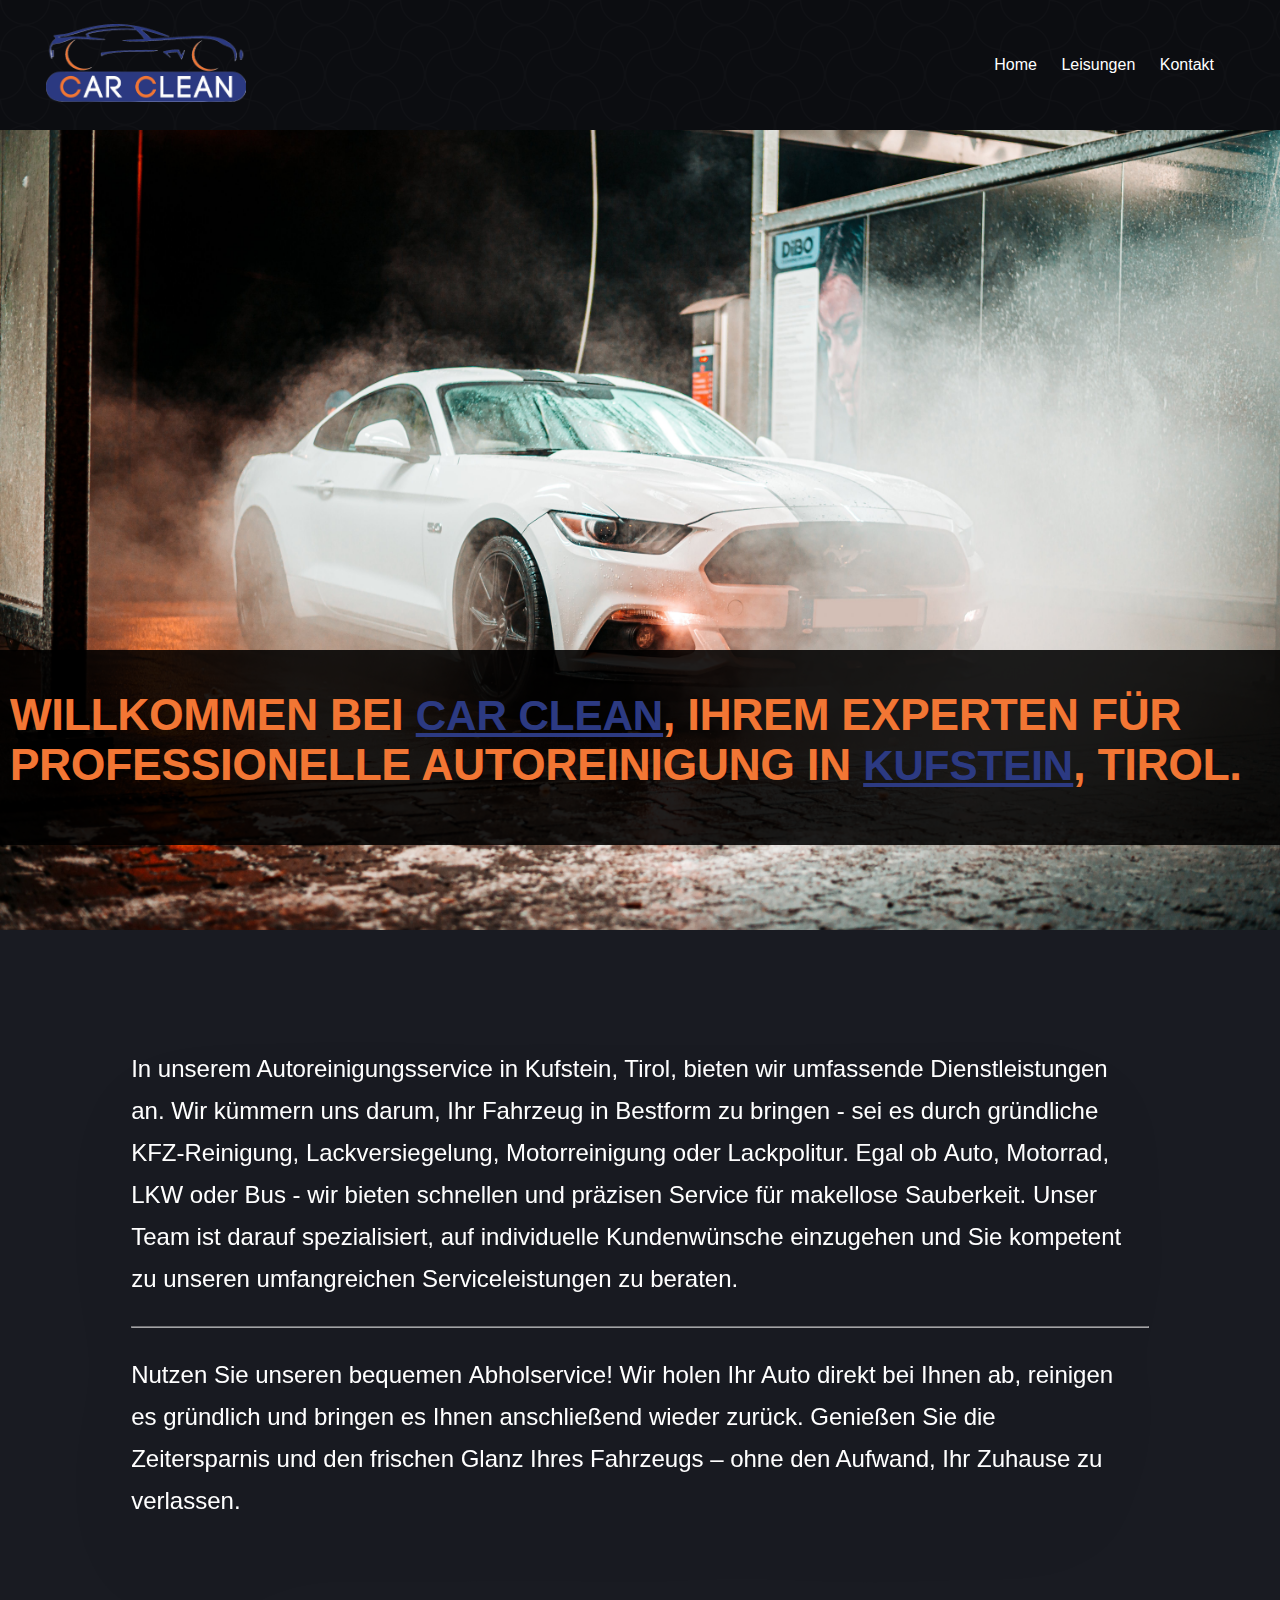
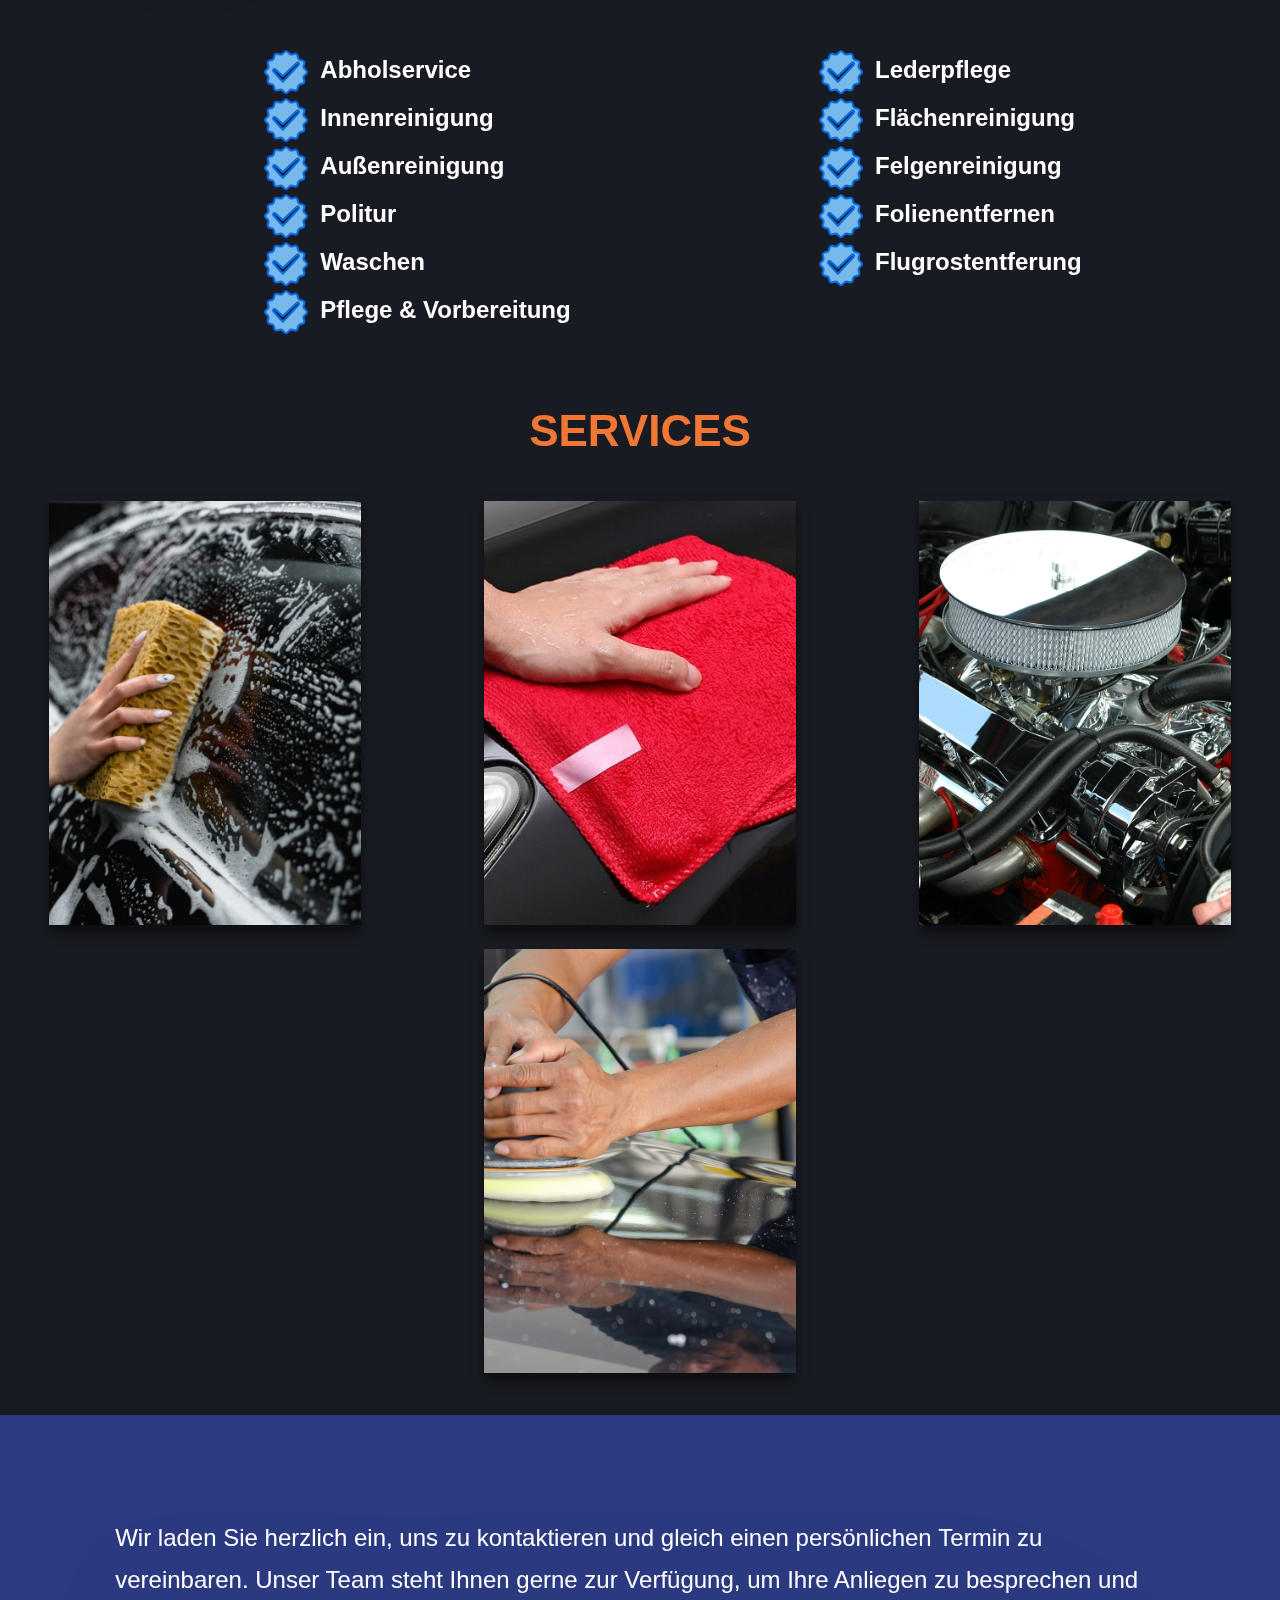
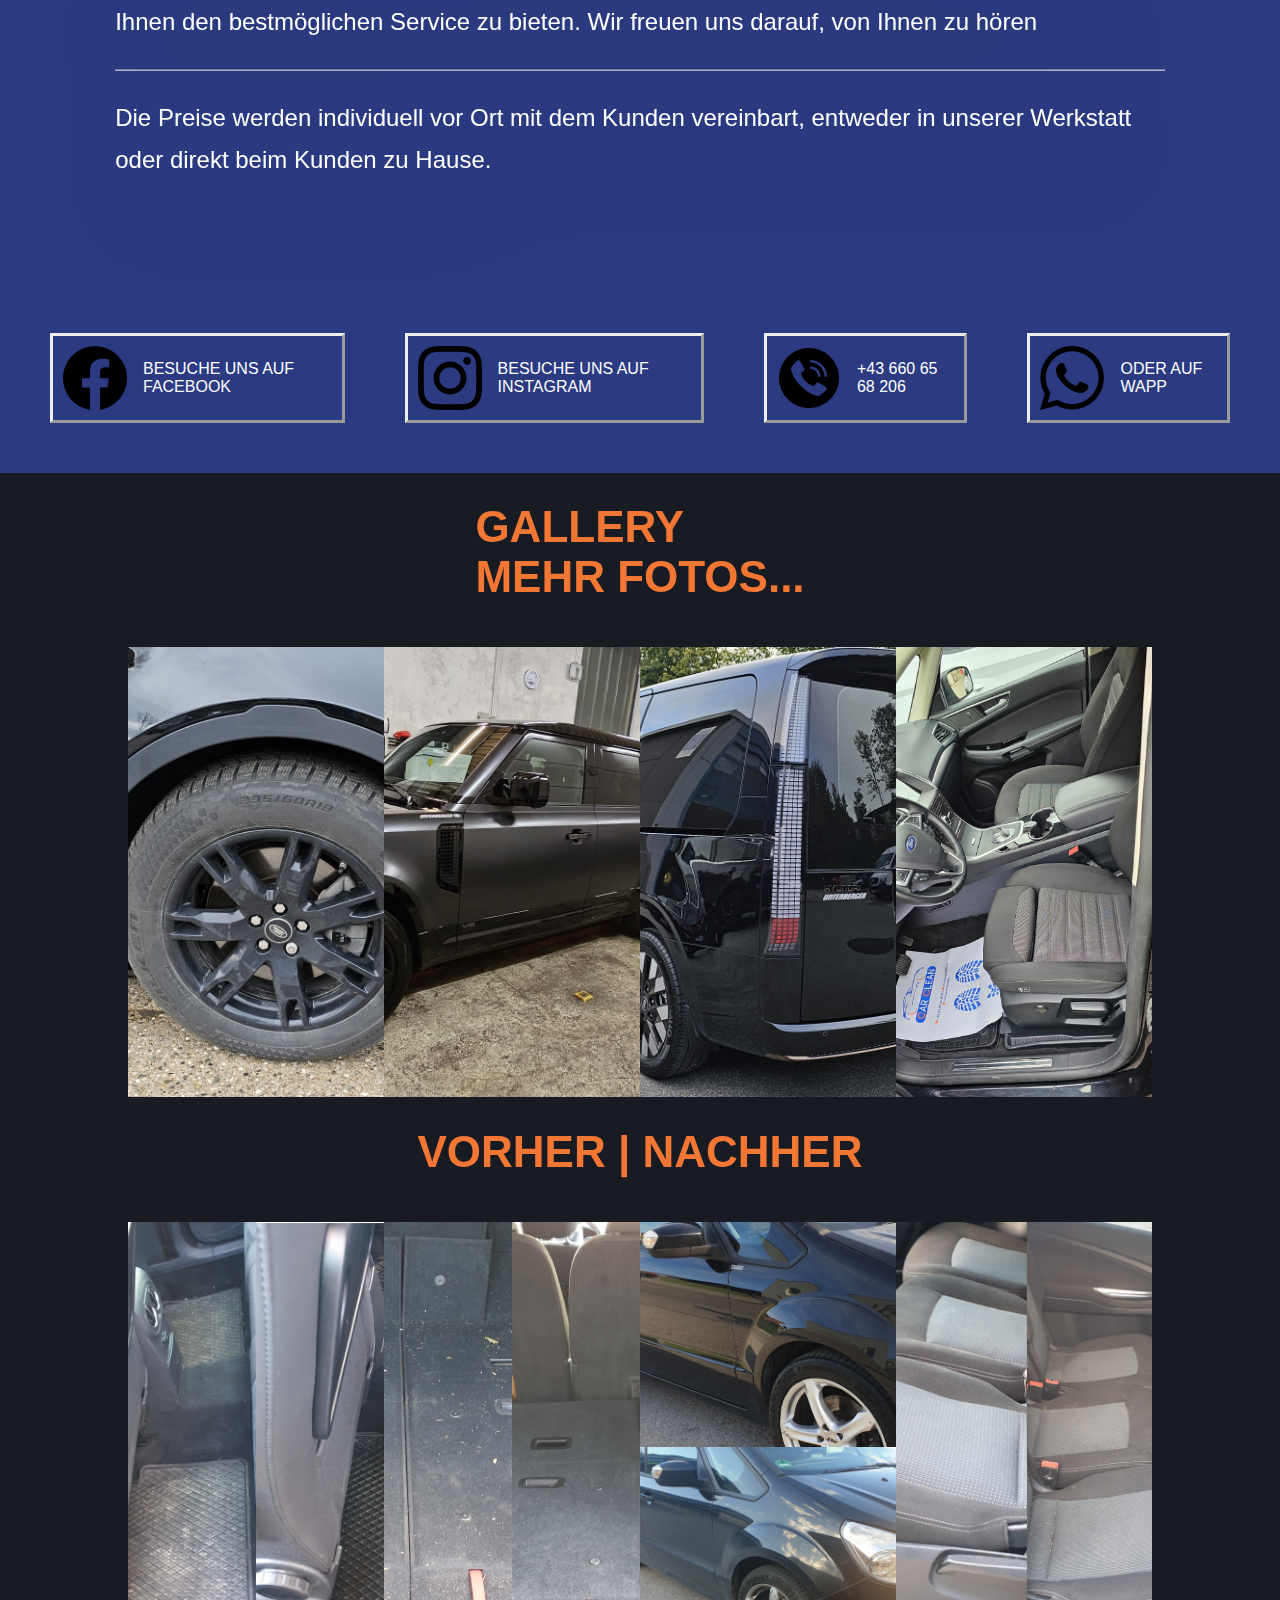
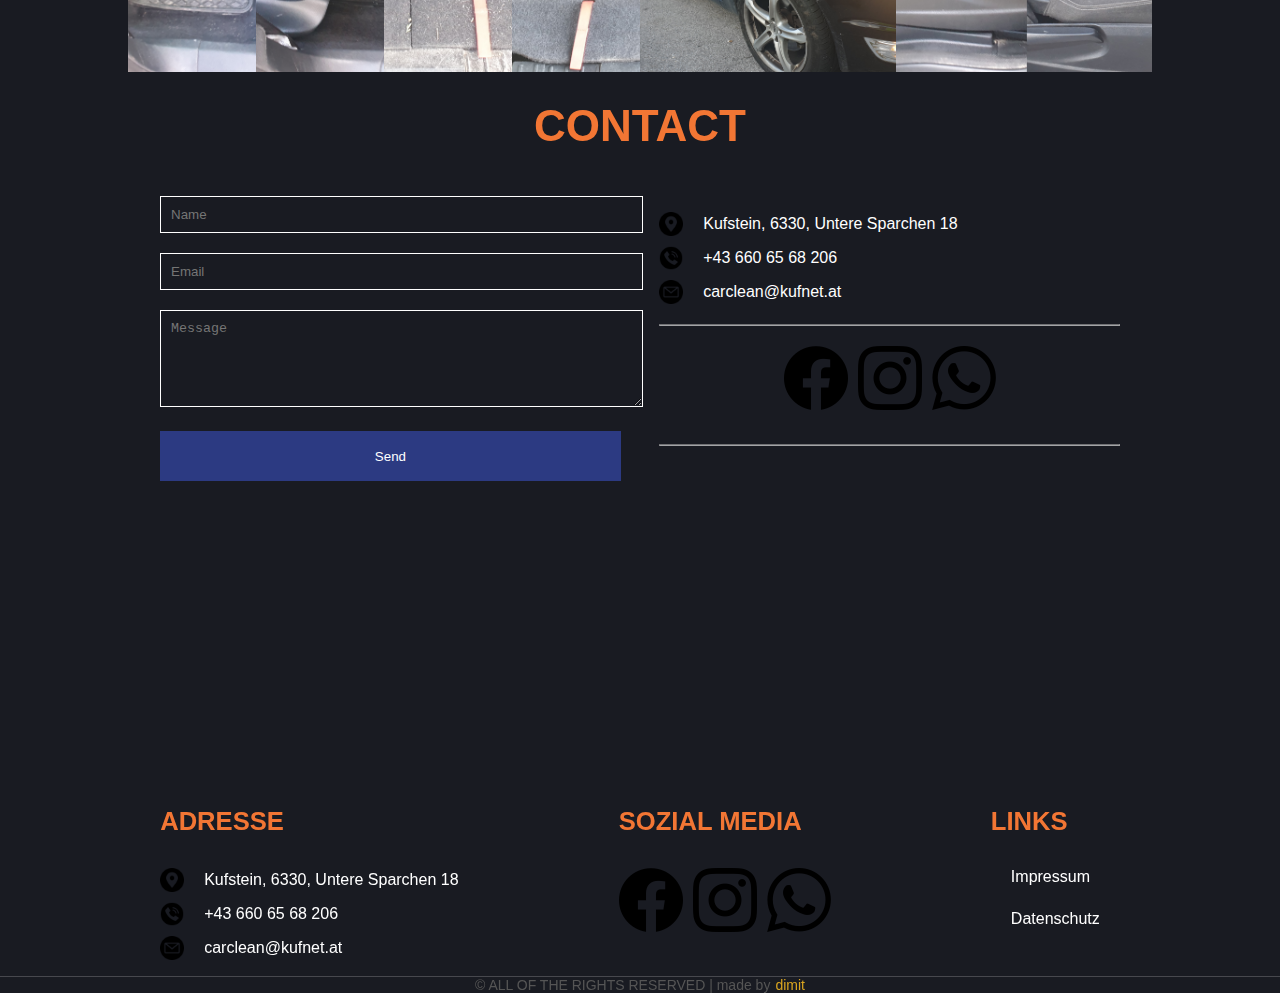
==== index.html @ f7f56baf "first commit" ====
<!DOCTYPE html>
<html lang="de">
  <head>
    <meta charset="UTF-8" />
    <meta name="viewport" content="width=device-width, initial-scale=1.0" />
    <link rel="preconnect" href="https://fonts.googleapis.com" />
    <link rel="preconnect" href="https://fonts.gstatic.com" crossorigin />
    <link
      href="https://fonts.googleapis.com/css2?family=Unbounded:wght@300;400;700&display=swap"rel="stylesheet"/>
    <link rel="stylesheet" href="style.css" />
    <link rel="icon" type="image/x-icon" href="./img/cclogo32px.png">
    <script src="https://ajax.googleapis.com/ajax/libs/jquery/3.5.1/jquery.min.js"></script>
    <script src="sckript.js"></script>
    <title>CarClean | Home</title>
  </head>
  <body onload="startSlider()">
    <!-- Weitere Inhalte Ihrer Webseite hier -->
    <div id="cookie-banner" class="cookie-banner" style="display: none;">
      <p>Diese Webseite verwendet Cookies. Bitte akzeptieren Sie unsere Datenschutzrichtlinie, um fortzufahren.</p>
      <button id="accept-cookies" class="accept-cookies-btn">Cookies akzeptieren</button>
    </div>
    <!-- Weitere Inhalte Ihrer Webseite hier -->
    <header>
      <div>
        <a href="./index.html"><img class="logo" src="./img/logocc1.png" alt="carclean-logo" /></a>
      </div>
      <nav>
        <ul class="menu">
          <li><a href="#home">Home</a></li>
          <li><a href="#service">Leisungen</a></li>
          <li><a href="#contact">Kontakt</a></li>
        </ul>
        <span class="menu-mobile" onclick="showMenu()">☰</span>
        <div id="menuoverlay" class="overlay-menu">
          <a href="./index.html">Start</a>
          <a href="#service">Leisungen</a>
          <a href="./galerie.html">Galerie</a>
          <a href="./vornach.html">Vor-Nach Fotos</a>
          <a href="#contact">Kontakt</a>
          <button onclick="closeMenu()">Close</button>
        </div>
      </nav>
    </header>
    

    <!-- Weitere Inhalte Ihrer Webseite hier -->

    <div class="slider_container">
      <div class="slider_image" style="transform: translateX(0)">
        <img
          id="img-1"
          class="slider_image"
          style="transform: translateX(0)"
          src="./img/pexels-jan-kopřiva-3354648.jpg"
          alt="kA"
        />
        <div class="text_overlay">
          <h1>
            Willkommen bei <span class="highlight">Car Clean</span>, Ihrem
            Experten für professionelle Autoreinigung in
            <span class="highlight">Kufstein</span>, Tirol.
          </h1>
        </div>
      </div>
      <div class="slider_image" style="transform: translateX(0)">
        <img
          id="img-2"
          class="slider_image"
          style="transform: translateX(100%)"
          src="./img/pexels-karolina-grabowska-4870739.jpg"
          alt="kA"
        />
        <div class="text_overlay">
          <h1>
            Willkommen bei <span class="highlight">Car Clean</span>, Ihrem
            Experten für professionelle Autoreinigung in
            <span class="highlight">Kufstein</span>, Tirol.
          </h1>
        </div>
      </div>
      <div class="slider_image" style="transform: translateX(0)">
        <img
          id="img-3"
          class="slider_image"
          style="transform: translateX(200%)"
          src="./img/pexels-tima-miroshnichenko-6872161.jpg"
          alt="kA"
        />
        <div class="text_overlay">
          <h1>
            Willkommen bei <span class="highlight">Car Clean</span>, Ihrem
            Experten für professionelle Autoreinigung in
            <span class="highlight">Kufstein</span>, Tirol.
          </h1>
        </div>
      </div>
    </div>

    <div class="slider_nav">
      <div onclick="showImage(1)"></div>
      <div onclick="showImage(2)"></div>
      <div onclick="showImage(3)"></div>
    </div>

    <!-- Weitere Inhalte Ihrer Webseite hier -->
    <div class="text_con">
      <div class="Link">
        <span class="Link-title">In unserem Autoreinigungsservice in Kufstein, Tirol, bieten wir
          umfassende Dienstleistungen an. Wir kümmern uns darum, Ihr Fahrzeug in
          Bestform zu bringen - sei es durch gründliche
          <b
            >KFZ-Reinigung, Lackversiegelung, Motorreinigung oder
            Lackpolitur.</b
          >
          Egal ob <b>Auto, Motorrad, LKW oder Bus</b> - wir bieten schnellen und
          präzisen Service für makellose Sauberkeit. Unser Team ist darauf
          spezialisiert, auf individuelle Kundenwünsche einzugehen und Sie
          kompetent zu unseren umfangreichen Serviceleistungen zu beraten.</span>
             
          <hr>
          <span class="Link-title"> Nutzen Sie unseren bequemen <b>Abholservice!</b> Wir holen Ihr Auto direkt bei Ihnen ab, reinigen es gründlich und bringen es Ihnen anschließend wieder zurück. Genießen Sie die Zeitersparnis und den frischen Glanz Ihres Fahrzeugs – ohne den Aufwand, Ihr Zuhause zu verlassen.</span>
      </div>
      <div class="con_list">
        <ul>
          <li><span class="icon"></span><b>Abholservice</b></li>
          <li><span class="icon"></span><b>Innenreinigung</b></li>
          <li><span class="icon"></span><b>Außenreinigung</b></li>
          <li><span class="icon"></span><b>Politur</b></li>
          <li><span class="icon"></span><b>Waschen</b></li>
          <li><span class="icon"></span><b>Pflege & Vorbereitung</b></li>
        </ul>
        <ul>
          <li><span class="icon"></span><b>Lederpflege</b></li>
          <li><span class="icon"></span><b>Flächenreinigung</b></li>
          
          <li><span class="icon"></span><b>Felgenreinigung</b></li>
          <li><span class="icon"></span><b>Folienentfernen</b></li>
          <li><span class="icon"></span><b>Flugrostentferung</b></li>
        </ul>
      </div>
    </div>
    
    <!-- Weitere Inhalte Ihrer Webseite hier -->
    <div style="display: flex; justify-content: center;">
      <h1>Services</h1>
    </div>
    <div id="service" class="wrapper">
      <div class="card">
         <img src="./img/pexels-tima-miroshnichenko-6873088.jpg" alt="test">
         <div class="info">
             <h2>KFZ-Reinigung</h1>
             <p>Unser erfahrenes Team reinigt Ihr KFZ innen und außen. Ob Auto, Motorrad, Bus, LKW oder Wohnwagen – wir bieten volle Leistung für Ihr Fahrzeug</p>
             <a href="./kfz-reinigung.html" class="btn">Read More</a>
         </div>
      </div>
      <div class="card">
         <img src="./img/microfiber-3789848_640.jpg" alt="efewf">
         <div class="info">
             <h2>Versiegelung</h1>
             <p>Neben Autolack versiegeln wir auch Bremsen und Felgen. Für beste Wirkung und hohen Schutz von empfindlichen Oberflächen am Fahrzeug.</p>
             <a href="./versiegelung.html" class="btn">Read More</a>
         </div>
      </div>
      <div class="card">
         <img src="./img/pexels-pixabay-159293.jpg" alt="">
         <div class="info">
             <h2>Motorreinigung</h1>
             <p>Ein sauberer Motor macht nicht nur Eindruck. Schmutz kann die Oberflächen angreifen. Wir tragen professionell zur Sauberkeit Ihres Motors bei.</p>
             <a href="./motorreinigung.html" class="btn">Read More</a>
         </div>
      </div>
      <div class="card">
         <img src="./img/pexels-khunkorn-laowisit-5233261.jpg" alt="">
         <div class="info">
             <h2>Lackpolitur</h1>
             <p>Wir polieren den Lack Ihres KFZ bis er glänzt! Ihr Auto ist mehr als nur ein Fortbewegungsmittel. Es drückt Ihren Stil und Ihren Geschmack aus.</p>
             <a href="./lackpolitur.html" class="btn">Read More</a>
         </div>
      </div>
    </div>

    <!-- Weitere Inhalte Ihrer Webseite hier -->

    <div class="sozial_media">
      <div class="Link">
        <span class="Link-title">
          Wir laden Sie herzlich ein, uns zu kontaktieren und gleich einen
          persönlichen <b>Termin</b> zu vereinbaren. Unser Team steht Ihnen gerne zur
          Verfügung, um Ihre Anliegen zu besprechen und Ihnen den bestmöglichen
          Service zu bieten. Wir freuen uns darauf, von Ihnen zu hören
        </span>
        <hr>
        <span class="Link-title">
          Die <b>Preise</b> werden individuell vor Ort mit dem Kunden vereinbart, entweder in unserer Werkstatt oder direkt beim Kunden zu Hause.
        </span>
      </div>
      <div class="right-section">
        <a
          href="https://www.facebook.com/carcleankufstein/?mono_donottrack=false"
          target="_blank"
          rel="noopener"
        >
          <img src="./img/facebook.png" alt="Facebook Logo" />
          <span>BESUCHE UNS AUF FACEBOOK</span>
        </a>
        <a
          href="https://www.instagram.com/carclean.kufstein?utm_source=ig_web_button_share_sheet&igsh=ZDNlZDc0MzIxNw=="
          target="_blank"
          rel="noopener"
        >
          <img src="./img/instagram.png" alt="instagram-logo" />
          <span>BESUCHE UNS AUF INSTAGRAM</span>
        </a>
        <a href="tel:+436606568206">
          <img src="./img/telephone-call.png" alt="phone-img" />
          <span>+43 660 65 68 206</span>
        </a>
        <a href="https://wa.me/436606568206" target="_blank" rel="noopener">
          <img src="./img/whatsapp.png" alt="whatsapp-logo" />
          <span>ODER AUF WAPP</span>
        </a>
      </div>
    </div>
   
    <!-- Weitere Inhalte Ihrer Webseite hier -->
    
    <div class="container_galerie">
      <a href="./galerie.html"><h1>Gallery<br>mehr Fotos...</h1></a>
        <div class="gallery-wrap">
          <div class="item item-5"></div>
          <div class="item item-6"></div>
          <div class="item item-7"></div>
          <div class="item item-8"></div>
        </div>
      
      <a href="./vornach.html"><h1>Vorher | Nachher</h1></a>
      <div class="gallery-wrap">
        <div class="item item-1"></div>
        <div class="item item-2"></div>
        <div class="item item-3"></div>
        <div class="item item-4"></div>
      </div>
    </div>

    <!-- Weitere Inhalte Ihrer Webseite hier -->

    <section id="contact">
      <h1 class="section-header">Contact</h1>

      <div class="contact-wrapper">
        <div class="contact-form">
          <form onsubmit="sendMail(event)">
            <div class="form-group">
              <input
                type="text"
                class="form-control"
                placeholder="Name"
                name="name"
                required
              />
            </div>
            <div class="form-group">
              <input
                type="email"

                class="form-control"
                placeholder="Email"
                name="email"
                required
              />
            </div>
            <div class="form-group">
              <textarea
                class="form-control"
                rows="5"
                placeholder="Message"
                name="message"
                required
              ></textarea>
            </div>
            <button class="send-button" type="submit">Send</button>
          </form>
        </div>

        <div class="contact-info">
          <ul class="contact-list">
            <li>
              <i><img src="./img/gps.png" alt="gps-img" /></i
              ><span class="contact-text"
                ><a
                  href="https://maps.app.goo.gl/DPDSxfMkDGzxPVxH7"
                  target="_blank" rel="noopener noreferrer"
                  >Kufstein, 6330, Untere Sparchen 18</a
                ></span
              >
            </li>
            <li>
              <i><img src="./img/telephone-call.png" alt="phone-img" /></i
              ><span class="contact-text"
                ><a href="tel:+436606568206">
                  <span>+43 660 65 68 206</span>
                </a></span
              >
            </li>
            <li>
              <i><img src="./img/email.png" alt="mail-img" /></i
              ><span class="contact-text"
                ><a href="mailto:carclean@kufnet.at">carclean@kufnet.at</a></span
              >
            </li>
          </ul>
          <hr />
          <ul class="social-media-list">
            <li>
              <a
                href="https://www.facebook.com/carcleankufstein/?mono_donottrack=false"
                target="_blank"
                rel="noopener"
              >
                <img src="./img/facebook.png" alt="Facebook Logo" />
              </a>
            </li>
            <li>
              <a
                href="https://www.instagram.com/carclean.kufstein?utm_source=ig_web_button_share_sheet&amp;igsh=ZDNlZDc0MzIxNw=="
                target="_blank"
                rel="noopener"
              >
                <img src="./img/instagram.png" alt="instagram-logo" />
              </a>
            </li>
            <li>
              <a
                href="https://wa.me/436606568206"
                target="_blank"
                rel="noopener"
              >
                <img src="./img/whatsapp.png" alt="whatsapp-logo" />
              </a>
            </li>
          </ul>
          <hr/>

        </div>
      </div>
    </section>

    <!-- Weitere Inhalte Ihrer Webseite hier -->

    <footer class="footer">
      <div class="footer__parralax">
        <div class="footer__parralax-trees"></div>
        <div class="footer__parralax-moto"></div>
        <div class="footer__parralax-secondplan"></div>
        <div class="footer__parralax-premierplan"></div>
        <div class="footer__parralax-voiture"></div>
      </div>
      <div class="container_footer">
        <div class="footer__columns">
          <div class="footer__col">
            <h3 class="footer__col-title">
              <span>Adresse</span>
            </h3>
            <div class="footer__nav">
              <ul class="contact-list">
                <li>
                  <i><img src="./img/gps.png" alt="gps-img" /></i
                  ><span class="contact-text"
                    ><a
                      href="https://maps.app.goo.gl/DPDSxfMkDGzxPVxH7"
                      target="_blank" rel="noopener noreferrer"
                      >Kufstein, 6330, Untere Sparchen 18</a
                    ></span
                  >
                </li>
                <li>
                  <i><img src="./img/telephone-call.png" alt="phone-img" /></i
                  ><span class="contact-text"
                    ><a href="tel:+436606568206">
                      <span>+43 660 65 68 206</span>
                    </a></span
                  >
                </li>
                <li>
                  <i><img src="./img/email.png" alt="mail-img" /></i
                  ><span class="contact-text"
                    ><a href="mailto:carclean@kufnet.at">carclean@kufnet.at</a></span
                  >
                </li>
              </ul>
            </div>
          </div>
          <div class="footer__col">
            <h3 class="footer__col-title">
              <span>Sozial Media</span>
            </h3>
            <div class="footer__nav">
              <ul class="social-media-list">
                <li>
                  <a
                    href="https://www.facebook.com/carcleankufstein/?mono_donottrack=false"
                    target="_blank"
                    rel="noopener"
                  >
                    <img src="./img/facebook.png" alt="Facebook Logo" />
                  </a>
                </li>
                <li>
                  <a
                    href="https://www.instagram.com/carclean.kufstein?utm_source=ig_web_button_share_sheet&amp;igsh=ZDNlZDc0MzIxNw=="
                    target="_blank"
                    rel="noopener"
                  >
                    <img src="./img/instagram.png" alt="instagram-logo" />
                  </a>
                </li>
                <li>
                  <a
                    href="https://wa.me/436606568206"
                    target="_blank"
                    rel="noopener"
                  >
                    <img src="./img/whatsapp.png" alt="whatsapp-logo" />
                  </a>
                </li>
              </ul>
            </div>
          </div>
          <div class="footer__col">
            <h3 class="footer__col-title">
                <span>Links</span>
            </h3>
            <div class="footer__nav">
              <ul class="footer__nav-list">
                <li class="footer__nav-item">
                  <a href="impressum.html" class="footer__nav-link">Impressum</a>
                </li>
                <li class="footer__nav-item">
                  <a href="datenschutz.html" class="footer__nav-link">Datenschutz</a>
                </li>
              </ul>
            </div>
          </div>
        </div>
        <div class="footer__copyrights">
          <div class="copyright">&copy; ALL OF THE RIGHTS RESERVED | made by  <a href="#" >  dimit </a> </div>
        </div>
      </div>
    </footer>

    <!-- Weitere Inhalte Ihrer Webseite hier -->
  </body>
</html>
---- style.css ----
html {
  --s: 50px;
  --c: #191b22;
  --_s: calc(2 * var(--s)) calc(2 * var(--s));
  --_g: 35.36% 35.36% at;
  --_c: #0000 66%, #20222a 68% 70%, #0000 72%;
  background: radial-gradient(var(--_g) 100% 25%, var(--_c)) var(--s) var(--s) /
      var(--_s),
    radial-gradient(var(--_g) 0 75%, var(--_c)) var(--s) var(--s) / var(--_s),
    radial-gradient(var(--_g) 100% 25%, var(--_c)) 0 0 / var(--_s),
    radial-gradient(var(--_g) 0 75%, var(--_c)) 0 0 / var(--_s),
    repeating-conic-gradient(var(--c) 0 25%, #0000 0 50%) 0 0 / var(--_s),
    radial-gradient(var(--_c)) 0 calc(var(--s) / 2) / var(--s) var(--s) var(--c);
  background-attachment: fixed;
}
body {
  margin: 0 auto;
  font-family: Arial, sans-serif;
  display: flex;
  flex-direction: column;
  max-width: 1600px;
}

header {
  display: flex;
  justify-content: space-between;
  align-items: center;
  padding: 24px 46px;
  background-color: rgba(0, 0, 0, 0.5);
}
main {
  flex: 1; /* Füllt den verbleibenden verfügbaren Platz aus */
}
.logo {
  width: 200px;
  height: auto;
}
.menu-mobile {
  display: none;
  font-size: 75px;
  cursor: pointer;
  color: #2c3a82;
}
.overlay-menu {
  position: fixed;
  top: 0;
  left: 0;
  background-color: rgba(0, 0, 0, 0.8);
  width: 0;
  height: 100%;
  overflow-x: hidden;
  transition: 0.5s;
  z-index: 1000;
  display: flex;
  flex-direction: column;
  align-items: center;
  /* justify-content: center;  */
}
.overlay-menu a {
  padding: 24px 48px;
  display: block;
  color: #fff;
  text-decoration: none;
  font-size: 24px;
}
.overlay-menu button {
  text-align: center;
  color: white;
  background-color: #2c3a82;
  margin: 0;
  padding: 12px 48px;
  border-width: 0px;
  margin: 48px;
}

nav ul {
  list-style: none;
  margin: 0;
  padding: 0;
}

nav ul li {
  display: inline;
  margin-right: 20px;
}

nav ul li a {
  text-decoration: none;
  color: white;
}

.slider_container {
  overflow: hidden;

  height: 800px;

  position: relative;
}
.text_overlay {
  position: absolute; /* Positionieren Sie den Text absolut innerhalb des Containers */
  top: 65%; /* Zentrieren Sie den Text vertikal */

  background-color: rgba(
    0,
    0,
    0,
    0.5
  ); /* Hintergrundfarbe des Textüberlagers */
  padding: 10px; /* Innenabstand für den Text */
}
.slider_image {
  width: 100%;
  height: 100%;
  object-fit: cover;
  position: absolute;
  transition: transform 225ms ease-in-out;
}
.slider_nav {
  display: flex;
  justify-content: center;
  margin-top: 10px;
  display: none;
}
.slider_nav div {
  width: 10px;
  height: 10px;
  background-color: #333;
  border-radius: 50%;
  margin: 0 5px;
  cursor: pointer;
}
.text_con {
  display: flex;
  padding: 16px;
  flex-direction: column;
  color: white;
}

.icon {
  display: inline-block;
  width: 48px; /* Breite des Icons anpassen */
  height: 48px; /* Höhe des Icons */
  background-image: url("/img/check-mark.png"); /* Pfad zum Icon-Bild */
  background-size: cover; /* Skalieren Sie das Bild, um das gesamte Pseudo-Element abzudecken */
  margin-right: 10px; /* Abstand zwischen dem Icon und dem Text */
  vertical-align: middle; /* Zentrieren Sie das Icon vertikal */
}
.text_con ul {
  list-style: none; /* Entfernen Sie die Standardliste-Punkte */
  padding-left: 0; /* Entfernen Sie den Standardabstand links */
}

.text_con ul li {
  position: relative; /* Positionieren Sie das Listenelement relativ */
  padding-left: 64px; /* Fügen Sie einen Abstand links für das Icon hinzu */
}
.Link {
  filter: drop-shadow(0 1em 1em rgba(0, 0, 0, 0.16));
  font-size: 3rem;
  color: white;
  padding: 2em 2.4em;
  position: relative;
  transform: translateZ(0);
  display: flex;
  flex-direction: column;
  justify-content: space-between;
}

.Link::before,
.Link::after {
  border-radius: 3px;
  content: " ";
  display: block;
  position: absolute;
  transform-origin: right;
  transition: transform 500ms;
  width: 100%;
  height: 100%;
  top: 0;
  left: 0;
  z-index: -1;
}

.Link::after {
  background-color: #2c3a82;
  transform: scaleX(0);
  transition-duration: 450ms;
}

.Link-title {
  background-image: linear-gradient(0deg, #ddd, #000),
    linear-gradient(0deg, #f27634, #353535);
  background-size: 0 2px, 0 100%;

  background-repeat: no-repeat;
  -webkit-box-decoration-break: clone;
  box-decoration-break: clone;
  display: inline;
  font-size: 24px;
  font-weight: 300;
  padding: 6px 8px;
  margin-left: -8px;
  pointer-events: none;
  line-height: 1.75;

  transition: background ease-out 500ms;
}

.Link:hover > .Link-title {
  background-size: calc(100% - 16px) 2px, 100% 100%;
  transition-duration: 200ms;
}

.Link:hover::before {
  transform: scaleX(0);
  transition-duration: 450ms;
  transition-timing-function: ease-in-out;
}

.Link:hover::after {
  transform: scaleX(1);
  transition-duration: 700ms;
  transition-timing-function: ease-in-out;
  transform-origin: left;
}

.con_list {
  flex: 1; /* Nimmt den verfügbaren Platz ein */
  display: flex;
  flex-direction: row;
  justify-content: space-evenly;

}
.con_list ul {
  list-style: none;
  padding: 0;
  font-size: 24px;
}
.highlight {
  color: #2c3a82; /* Ändern Sie die Farbe des hervorgehobenen Textes */
  font-size: 42px; /* Ändern Sie die Schriftgröße des hervorgehobenen Textes */
  /* Fügen Sie weitere Stileigenschaften hinzu, wie gewünscht */
  text-decoration: underline;
}
.wrapper {
  display: flex;
  flex-wrap: wrap;
  justify-content: space-around;
  margin-bottom: 42px;
  gap: 24px;
}
.card {
  width: 280px;
  height: 360px;
  padding: 2rem 1rem;
  background: #fff;
  position: relative;
  display: flex;
  align-items: flex-end;
  box-shadow: 0px 7px 10px rgba(0, 0, 0, 0.5);
  transition: 0.5s ease-in-out;
}
.card:hover {
  transform: translateY(20px);
}
.card:before {
  content: "";
  position: absolute;
  top: 0;
  left: 0;
  display: block;
  width: 100%;
  height: 100%;
  background: linear-gradient(
    to bottom,
    rgba(0, 176, 155, 0.5),
    rgb(61, 105, 201)
  );
  z-index: 2;
  transition: 0.5s all;
  opacity: 0;
}
.card:hover:before {
  opacity: 1;
}
.card img {
  width: 100%;
  height: 100%;
  object-fit: cover;
  position: absolute;
  top: 0;
  left: 0;
}
.card .info {
  position: relative;
  z-index: 3;
  color: #fff;
  opacity: 0;
  transform: translateY(30px);
  transition: 0.5s all;
}
.card:hover .info {
  opacity: 1;
  transform: translateY(0px);
}
.card .info h2 {
  margin: 0;
}
.card .info p {
  letter-spacing: 1px;
  font-size: 15px;
  margin-top: 8px;
  margin-bottom: 20px;
}
.card .info .btn {
  text-decoration: none;
  padding: 0.5rem 1rem;
  background: #2c3a82;

  font-size: 14px;
  font-weight: bold;
  cursor: pointer;
  transition: 0.4s ease-in-out;
}
.card .info .btn:hover {
  box-shadow: 0px 7px 10px rgba(0, 0, 0, 0.5);
}

.sozial_media {
  width: 100%; /* Breite des Divs */
  flex-direction: column;
  background-color: #2c3a82;
  background-size: cover; /* Das Bild wird so skaliert, dass es das gesamte Div abdeckt */
  background-position: center; /* Das Bild wird zentriert im Div positioniert */
  background-repeat: no-repeat; /* Das Bild wird nicht wiederholt */
  display: flex;
  justify-content: space-evenly; /* Die Elemente werden auf beiden Seiten des Containers ausgerichtet */
}
.left-section {
  flex-basis: 50%; /* Beide Abschnitte nehmen jeweils die Hälfte des verfügbaren Platzes ein */
  display: flex;
  align-items: center;
  padding: 64px;
}

.right-section {
  display: flex; /* Flexbox für die rechte Sektion aktivieren */
  padding: 50px;
  gap: 60px;
  justify-content: center;
}
.right-section a {
  display: flex; /* Flexbox für die Links aktivieren */
  align-items: center; /* Elemente vertikal zentriert ausrichten */
  text-decoration: none; /* Unterstreichung der Links entfernen */
  color: white; /* Textfarbe auf weiß setzen */
  padding: 10px;
  border-style: outset;
}

/* Optional: Stil für Links */
a {
  color: white;
  text-decoration: none;
}

a:hover {
  text-decoration: underline;
}

.right-section img {
  width: 64px; /* Breite des Facebook-Icons anpassen */
  margin-right: 16px;
}
/* Galerie */

.container_galerie {
  display: flex;
  flex-direction: column;
  align-items: center;
  width: 100%;
}

h1 {
  position: relative;
  margin-bottom: 45px;
  font-family: "Oswald", sans-serif;
  font-size: 44px;
  text-transform: uppercase;
  color: white;
}

.gallery-wrap {
  display: flex;
  flex-direction: row;
  width: 80%;
  height: 50vh;
}

.item {
  flex: 1;
  height: 100%;
  background-position: center;
  background-size: cover;
  background-repeat: none;
  transition: flex 0.8s ease;
}
.item:hover {
  flex: 7;
}

.item-1 {
  background-image: url("./vornachfotos/1.jpg");
}

.item-2 {
  background-image: url("./vornachfotos/2.jpg");
}

.item-3 {
  background-image: url("./vornachfotos/3.jpg");
}

.item-4 {
  background-image: url("./vornachfotos/4.jpg");
}

.item-5 {
  background-image: url("./galerie/1.jpg");
}
.item-6 {
  background-image: url("./galerie/2.jpg");
}
.item-7 {
  background-image: url("./galerie/3.jpg");
}
.item-8 {
  background-image: url("./galerie/4.jpg");
}

/* Galerie ende*/
/* Galerie 2*/
.imgcontainer {
  display: flex;
  flex-wrap: wrap;
  justify-content: center;
  padding: 0 20px;
}
.imgbox {
  height: 300px;
  margin: 10px;
  overflow: hidden;
}
.imgbox img {
  height: 100%;
  width: auto;
  object-fit: cover;
  cursor: pointer;
  transition: transform 0.3s ease;
}
.imgbox:hover img {
  transform: scale(1.1);
}
.imagesolo {
  width: 90vw;
  height: 90vh;
  object-fit: contain;
}
.d-none {
  display: none;
}
.image {
  position: fixed;
  top: 0;
  left: 0;
  right: 0;
  bottom: 0;
  z-index: 1000;
}
.openimg {
  height: 100%;
  display: flex;
  justify-content: center;
  align-items: center;
  flex-direction: column;
  background-color: black;
  padding: 0 80px;
}
.btn-container {
  position: absolute;
  bottom: 100px;
  left: 50%;
  transform: translateX(-50%);
  display: flex;
  gap: 50px;
  z-index: 1;
}
.nextimage {
  height: 64px;
  cursor: pointer;
}

/* Galerie 2 ende*/

/*Contact formular*/

.contact {
  width: 100%;
  padding: 40px 0;
  color: #fff;
}

.section-header {
  text-align: center;
}

.contact-wrapper {
  display: flex;
  flex-wrap: wrap;
  justify-content: space-between;
  margin: 0 auto;
  max-width: 960px;
}

.contact-form {
  width: 48%;
}

.form-control,
textarea {
  width: 100%;
  padding: 10px;
  border: 1px solid #fff;
  background-color: transparent;
  color: #fff;
  margin-bottom: 20px;
}

.send-button {
  width: 100%;
  height: 50px;
  border: none;
  background-color: #2c3a82;
  color: #fff;
  cursor: pointer;
  transition: background-color 0.3s ease;
}

.send-button:hover {
  background-color: #1a224e;
}

.contact-info {
  width: 48%;
}

.contact-list {
  list-style: none;
  padding: 0;
}
.social-media-list {
  list-style: none;
  padding: 0;
  display: flex;
  justify-content: center;
}
.contact-list li,
.social-media-list li {
  margin-bottom: 10px;
  display: flex;

  align-items: center;
}

.contact-list li i,
.social-media-list li a i {
  margin-right: 10px;
  color: #aaa;
}

.social-media-list li {
  display: inline-block;
  margin-right: 10px;
}

.social-media-list li:last-child {
  margin-right: 0;
}

.social-media-list li a i {
  font-size: 24px;
  color: #fff;
  transition: color 0.3s ease;
}

.social-media-list li a:hover i {
  color: #2c3a82;
}

.copyright {
  text-align: center;
  font: 200 14px "Oswald", sans-serif;
  color: #555;
  display: flex;
  justify-content: center;
}

hr {
  border-color: rgba(255, 255, 255, 0.6);
  margin: 20px 0;
}
.contact-list li i img {
  width: 24px; /* Adjust the width as needed */
  height: 24px; /* Adjust the height as needed */
  margin-right: 10px; /* Adjust the margin as needed */
  display: flex;
  align-items: center; /* Zentriert die Elemente vertikal */
}
/*Contact formular ende*/
/**/

/*Footer*/
@import url("https://fonts.googleapis.com/css2?family=Open+Sans:wght@600&display=swap");

.container_footer {
  width: 100%;
  max-width: 1600px;
  margin: 0 auto;
}

.footer {
  position: relative;
  margin-top: 300px;
  color: #f27634;
}
.footer__columns {
  display: flex;
  justify-content: space-evenly;
}
.footer__col-title {
  font-size: 1.6rem;
  margin-bottom: 2rem;
  text-transform: uppercase;
  display: flex;
  align-items: center;
}

.footer a {
  display: flex;
  align-items: center;
  color: #fff;
  text-decoration: none;
}
.footer a * ~ span {
  margin-left: 1rem;
}
.footer__nav-list {
  display: flex;
  flex-direction: column;
  gap: 1.5rem;
}
.footer__copyrights {
  border-top: 1px solid rgba(255, 255, 255, 0.2);
}
.footer__copyrights p {
  display: flex;
}
.footer__copyrights a {
  margin-left: 5px;
  color: goldenrod;
}
@keyframes parralax {
  0% {
    background-position: 260px;
  }
  100% {
    background-position: -10000vw;
  }
}
@keyframes moto {
  0% {
    transform: translateY(0) rotate(0);
  }
  5% {
    transform: translateY(0) rotate(-5deg);
  }
  25% {
    transform: translateY(60px) rotate(-20deg);
  }
  49% {
    transform: translateY(0) rotate(-1deg);
  }
  51% {
    transform: translateY(0) rotate(1deg);
  }
  75% {
    transform: translateY(60px) rotate(20deg);
  }
  80% {
    transform: translateY(60px) rotate(0deg);
  }
  98% {
    transform: translateY(0) rotate(0);
  }
}
@keyframes voiture {
  0% {
    transform: rotate(0);
  }
  25% {
    transform: rotate(-5deg);
  }
  50% {
    transform: rotate(0);
  }
  75% {
    transform: rotate(5deg);
  }
  100% {
    transform: rotate(0);
  }
}
.footer__parralax {
  position: absolute;
  left: 0;
  top: -300px;
  height: 300px;
  width: 100%;
  overflow: hidden;
}
.footer__parralax-premierplan {
  background-position: 260px;
}
.footer__parralax-trees,
.footer__parralax-premierplan,
.footer__parralax-secondplan {
  position: absolute;
  inset: 0;
  background-repeat: repeat-x;
  background-position-y: 100% !important;
  animation: parralax 600s linear infinite;
}
.footer__parralax-moto {
  position: absolute;
  bottom: 80px;
  left: 50%;
  margin-left: -250px;
  height: 200px;
  width: 150px;
  background: url(https://i.ibb.co/JCGfFJd/moto-net.gif);
  background-repeat: no-repeat;
  transform-origin: 50% 80%;
  animation: moto 5s linear infinite;
}
.footer__parralax-voiture {
  position: absolute;
  bottom: 10px;
  left: 50%;
  margin-left: 250px;
  height: 114px;
  width: 206px;
  background: url(https://i.ibb.co/0Qhp4DN/voiture-fumee.gif);
  background-repeat: no-repeat;
  animation: voiture 1s linear infinite;
}
.footer__parralax-trees {
  background-image: url(https://i.ibb.co/nQM4PGJ/arbres.png);
  bottom: -60px;
  animation-duration: 1000s;
}
.footer__parralax-premierplan {
  background-image: url(https://i.ibb.co/RQhDWbk/premierplanv3.png);
  animation-duration: 500s;
}
.footer__parralax-secondplan {
  background-image: url(https://i.ibb.co/J3TjC4W/second-plan.png);
  animation-duration: 600s;
}
.footer__nav-list {
  list-style: none; /* Entfernen der Listenpunkte */
  padding: 0; /* Entfernen des Abstands */
  margin: 20px; /* Entfernen des Abstands */
}

.footer__nav-list li::before {
  content: none; /* Entfernen des Punkts oder Doppelpunkts */
}

/*Footer ende*/

/*kfz-reinigung*/
.hintergrund-div {
  width: 100%; /* Breite des divs */
  height: 650px; /* Höhe des divs */
  background-image: url("./img/pexels-tima-miroshnichenko-6873088.jpg"); /* Pfad zum Bild */
  background-size: cover; /* Das Bild wird so skaliert, dass es den ganzen Bereich des Divs abdeckt */
  background-position: center; /* Das Bild wird zentriert positioniert */
  /* Weitere Stilattribute nach Bedarf */
}
.hintergrund_versiegelung {
  width: 100%; /* Breite des divs */
  height: 650px; /* Höhe des divs */
  background-image: url("./img/microfiber-3789848_640.jpg"); /* Pfad zum Bild */
  background-size: cover; /* Das Bild wird so skaliert, dass es den ganzen Bereich des Divs abdeckt */
  background-position: center; /* Das Bild wird zentriert positioniert */
  /* Weitere Stilattribute nach Bedarf */
}
.hintergrund_motorreinigung {
  width: 100%; /* Breite des divs */
  height: 650px; /* Höhe des divs */
  background-image: url("./img/pexels-pixabay-159293.jpg"); /* Pfad zum Bild */
  background-size: cover; /* Das Bild wird so skaliert, dass es den ganzen Bereich des Divs abdeckt */
  background-position: center; /* Das Bild wird zentriert positioniert */
  /* Weitere Stilattribute nach Bedarf */
}
.hintergrund_lackpolitur {
  width: 100%; /* Breite des divs */
  height: 650px; /* Höhe des divs */
  background-image: url("./img/pexels-khunkorn-laowisit-5233261.jpg"); /* Pfad zum Bild */
  background-size: cover; /* Das Bild wird so skaliert, dass es den ganzen Bereich des Divs abdeckt */
  background-position: center; /* Das Bild wird zentriert positioniert */
  /* Weitere Stilattribute nach Bedarf */
}
.line_div {
  width: 100%; /* Breite des Divs */
  height: 2px; /* Höhe der Linie */
  background-color: white; /* Farbe der Linie */
}
.container_kfz {
  max-width: 800px;
  margin: 20px auto;
  padding: 20px;

  border-radius: 8px;
  box-shadow: 0 0 10px rgba(0, 0, 0, 0.1);
}
.line_div {
  width: 100%;
  height: 2px;
  background-color: #333;
  margin: 20px 0;
}
h1,
h2 {
  color: #f27634;
}
p {
  color: #cbcbcb;
  line-height: 1.6;
}

/*kfz-reinigung ende*/
.burger-menu {
  display: none;
}
.mail-con {
  display: flex;
  flex-direction: column;
  align-items: center;
}
.cookie-banner {
  position: fixed;
  bottom: 0;
  left: 0;
  width: 100%;
  background-color: #f0f0f0;
  padding: 10px;
  text-align: center;
}

.accept-cookies-btn {
  background-color: #007bff;
  color: #fff;
  border: none;
  padding: 10px 20px;
  cursor: pointer;
  border-radius: 5px;
}
/* Media Queries für responsives Design */

@media screen and (max-width: 320px) {
  .section_pad {
    padding-left: 32px;
    padding-right: 32px;
  }

  .section_gap {
    padding-bottom: 16px;
  }

  .main-title {
    font-size: 2em;
  }

  .menu-mobile {
    display: block;
  }
  nav ul {
    display: none;
  }
  .show-overlay-menu {
    transform: translateX(0);
  }
  .logo {
    width: 150px;
  }
}

@media screen and (max-width: 480px) and (min-width: 321px) {
  .section_pad {
    padding-left: 32px;
    padding-right: 430px;
  }

  .section_gap {
    padding-bottom: 16px;
  }
  .container_home {
    height: 100vh;
  }
  .main-title {
    font-size: 3em;
  }
  .header-content {
    height: 80vh;
  }
  .menu-mobile {
    display: block;
  }
  nav ul {
    display: none;
  }
  .show-overlay-menu {
    transform: translateX(0);
  }

  .button_margin {
    margin-bottom: 32px;
    display: flex;
    justify-content: center;
  }
  .logo {
    width: 150px;
  }
  .con_list {
    display: flex;
    flex-direction: column;
  }
  .right-section {
    flex-direction: column;
    gap: 30px;
  }
  h1 {
    font-size: 24px;
  }
  .contact-wrapper {
    gap: 48px;
    flex-direction: column;
    align-items: center;
  }
  .footer__columns {
    display: flex;
    flex-direction: column;
    align-items: center;
  }
  header {
    padding: 0px 24px;
  }
  .Link {
    font-size: 5rem;
    padding: 1em 0.4em;
  }
  .Link-title {
    font-size: 19px;
    margin-left: 0px;
    line-height: 1.5;
  }
  .con_list ul {
    font-size: 20px;
  }
  .wrapper {
    gap: 100px;
  }
  .card .info .btn {
    padding: 0.7rem 4rem;
    font-size: 24px;
  }
  .contact-form {
    width: 70%;
  }
  .contact-info {
    width: 80%;
  }
  .footer__parralax-trees {
    bottom: -26px;
  }
  .footer__parralax-moto {
    left: 70%;
    bottom: 137px;
  }
  .footer__parralax-voiture {
    left: -17%;
  }
  .container_footer {
    display: flex;
    flex-direction: column;
  }
  .footer__col-title {
    justify-content: center;
  }
}
@media screen and (max-width: 700px) and (min-width: 481px) {
  .menu-mobile {
    display: block;
  }
  nav ul {
    display: none;
  }
  .show-overlay-menu {
    transform: translateX(0);
  }
  .section_pad {
    padding-left: 64px;
    padding-right: 290px;
  }

  .section_gap {
    padding-bottom: 32px;
  }
  .header-content {
    height: 80vh;
  }
  .main-title {
    font-size: 4em;
  }
}
@media screen and (max-width: 1024px) and (min-width: 701px) {
  .menu-mobile {
    display: block;
  }
  nav ul {
    display: none;
  }
  .show-overlay-menu {
    transform: translateX(0);
  }
  .header-content {
    height: 80vh;
  }
  .main-title {
    font-size: 5em;
  }
  .section_pad {
    padding-left: 64px;
    padding-right: 64px;
  }

  .section_gap {
    padding-bottom: 32px;
  }
  .button_margin {
    margin-bottom: 32px;
    display: flex;
    justify-content: center;
  }
  .container_home {
    height: 100vh;
  }
}

@media screen and (max-width: 1440px) and (min-width: 1025px) {
  .section_pad {
    padding-left: 128px;
    padding-right: 128px;
  }

  .section_gap {
    padding-bottom: 64px;
  }
  .main-title {
    font-size: 6em;
  }
  .header-content {
    height: 90vh;
  }
}

@media screen and (max-width: 1920px) and (min-width: 1441px) {
  .section_pad {
    padding-left: 160px;
    padding-right: 160px;
  }

  .section_gap {
    padding-bottom: 64px;
  }
  .header-content {
    height: 80vh;
  }
}

@media screen and (max-width: 2992px) and (min-width: 1921px) {
  .section_pad {
    padding-left: 160px;
    padding-right: 160px;
  }
  .section_gap {
    padding-bottom: 64px;
  }
  .header-content {
    height: 90vh;
  }
}
@media screen and (max-width: 3992px) and (min-width: 2992px) {
  .section_pad {
    padding-left: 160px;
    padding-right: 160px;
  }
  .section_gap {
    padding-bottom: 64px;
  }
  .header-content {
    height: 90vh;
  }
}
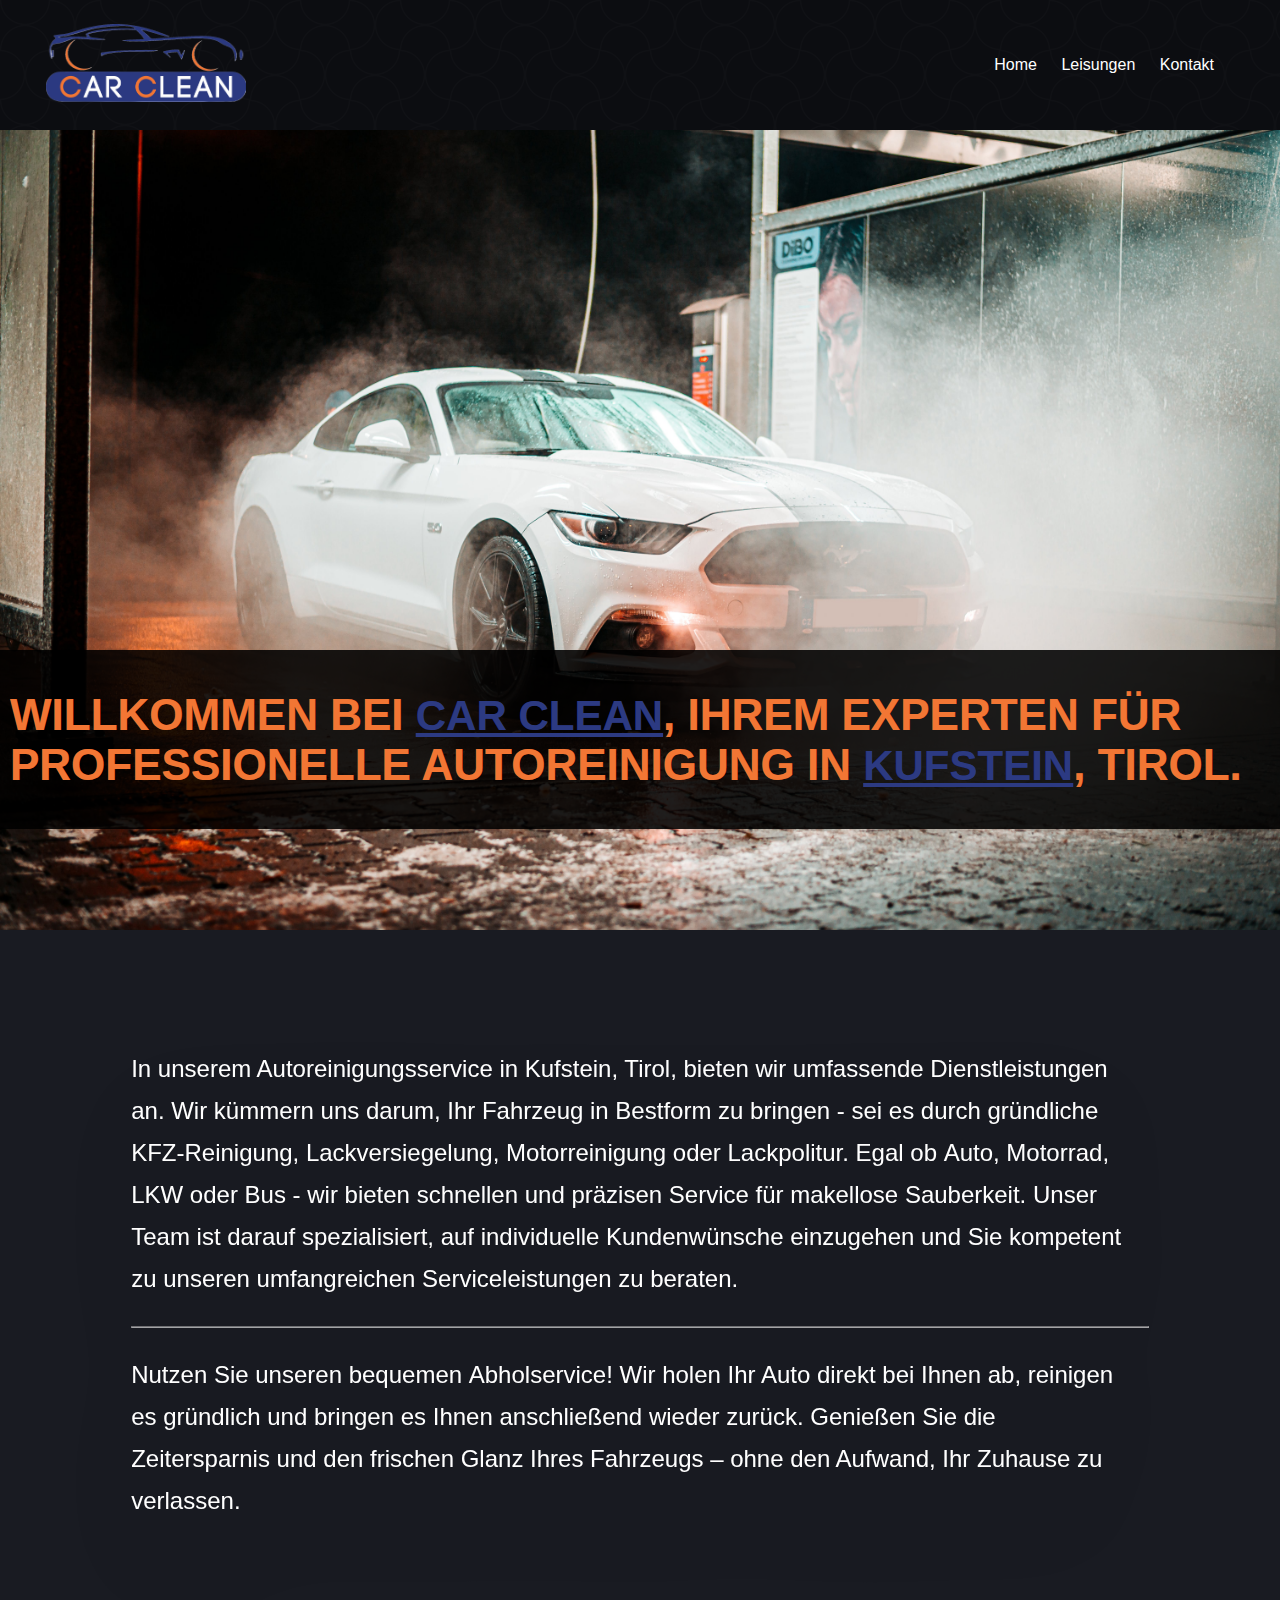
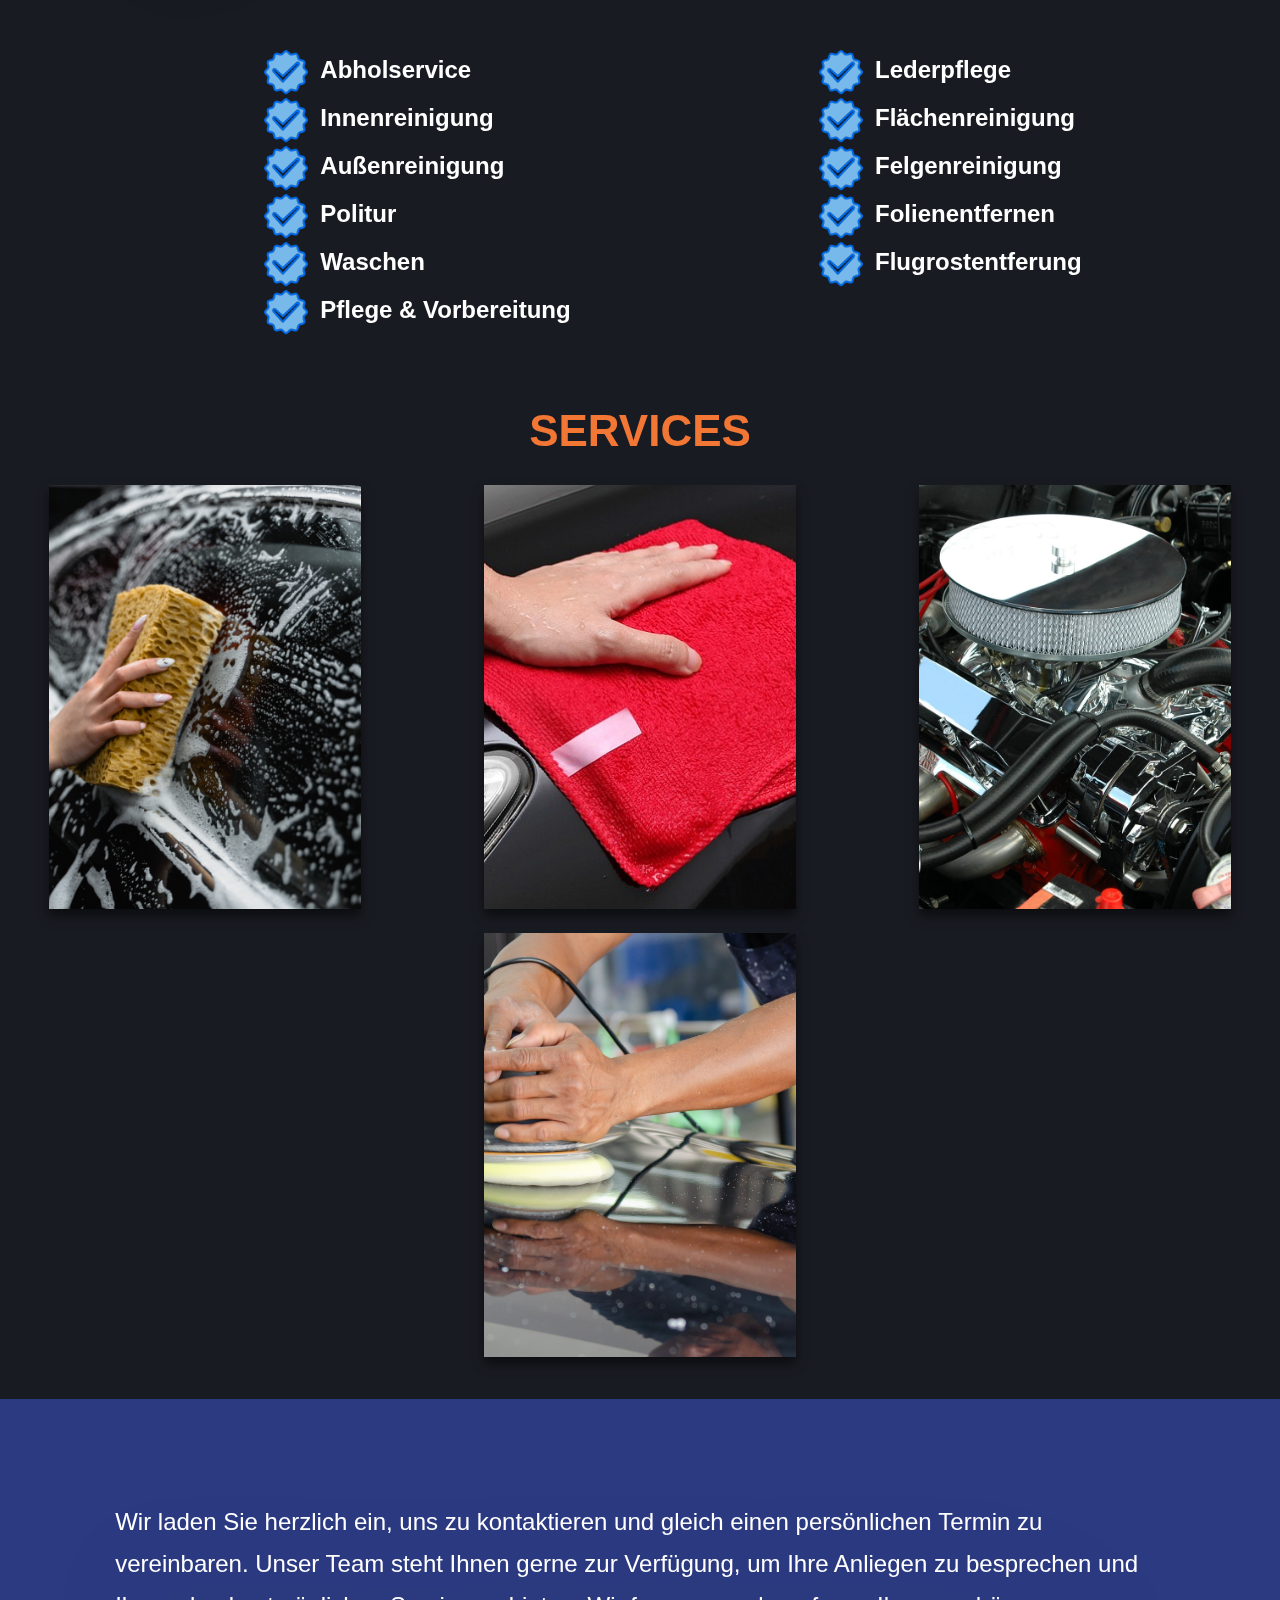
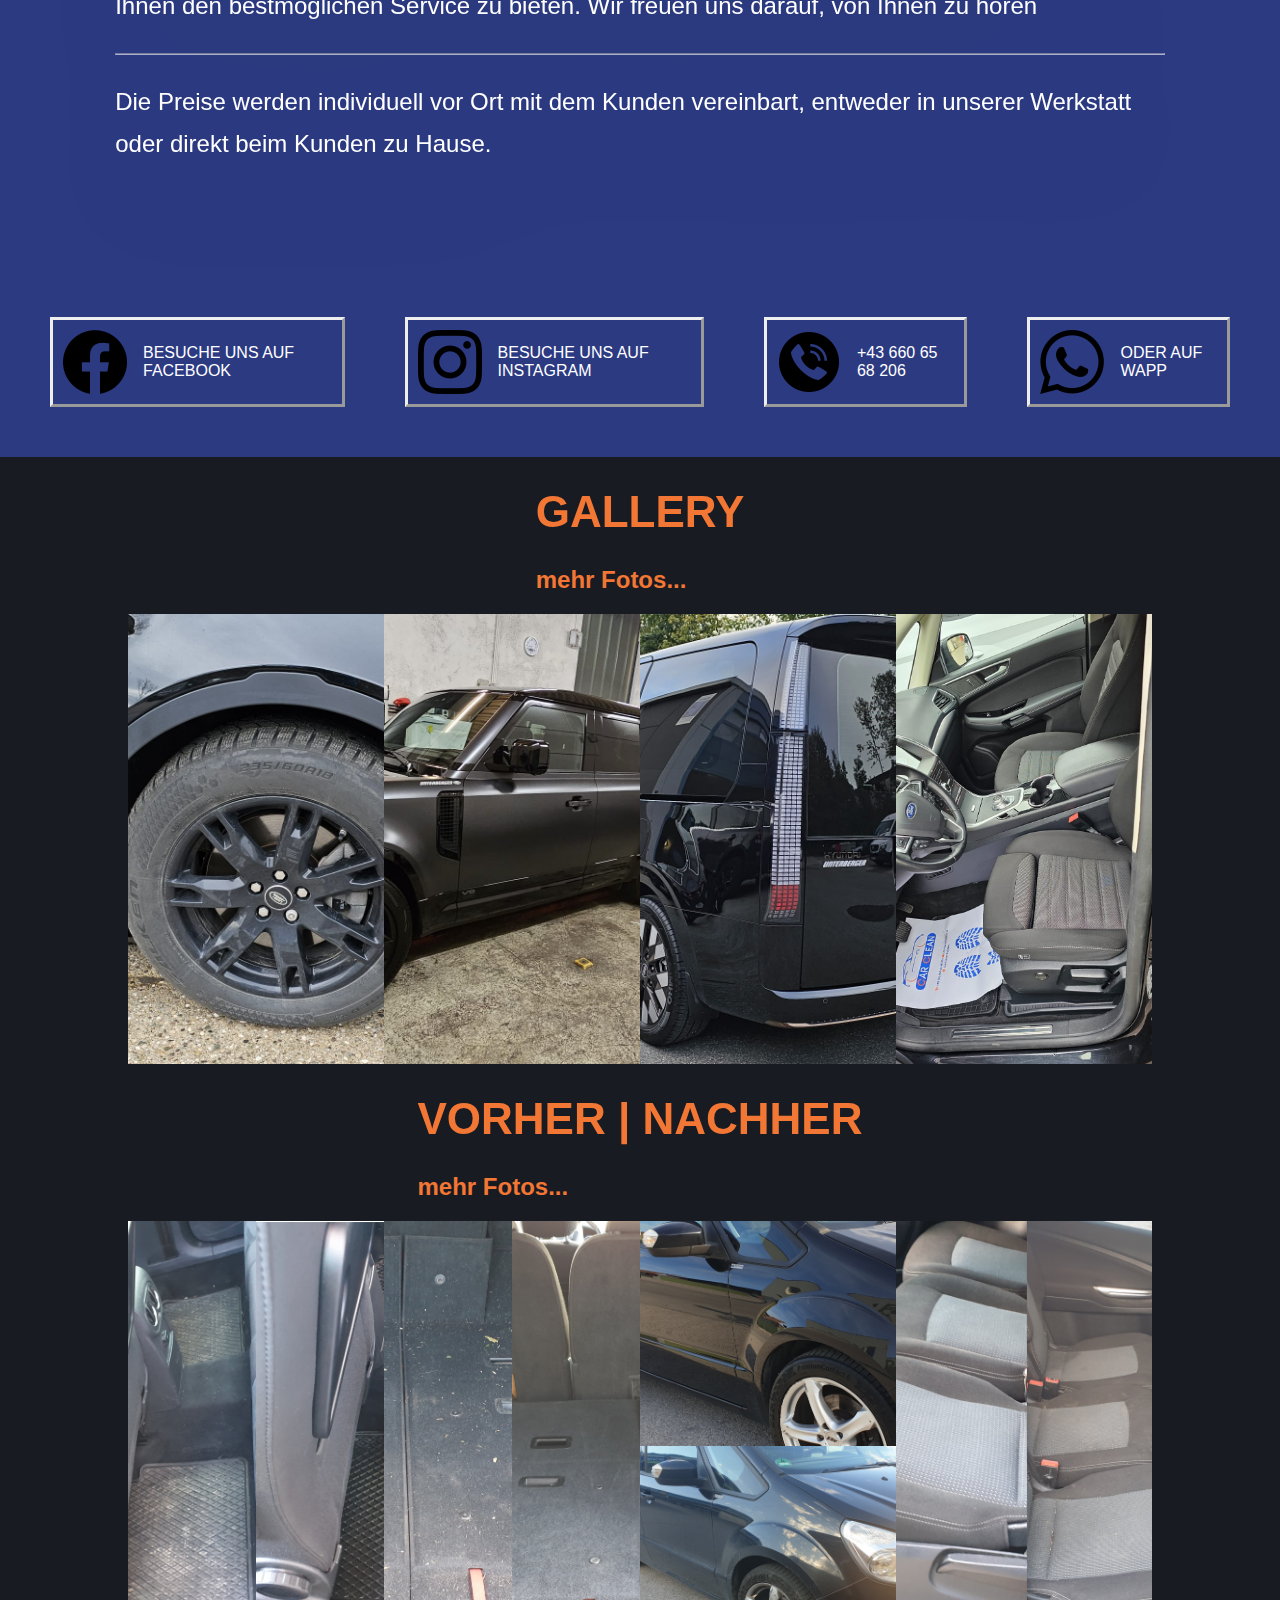
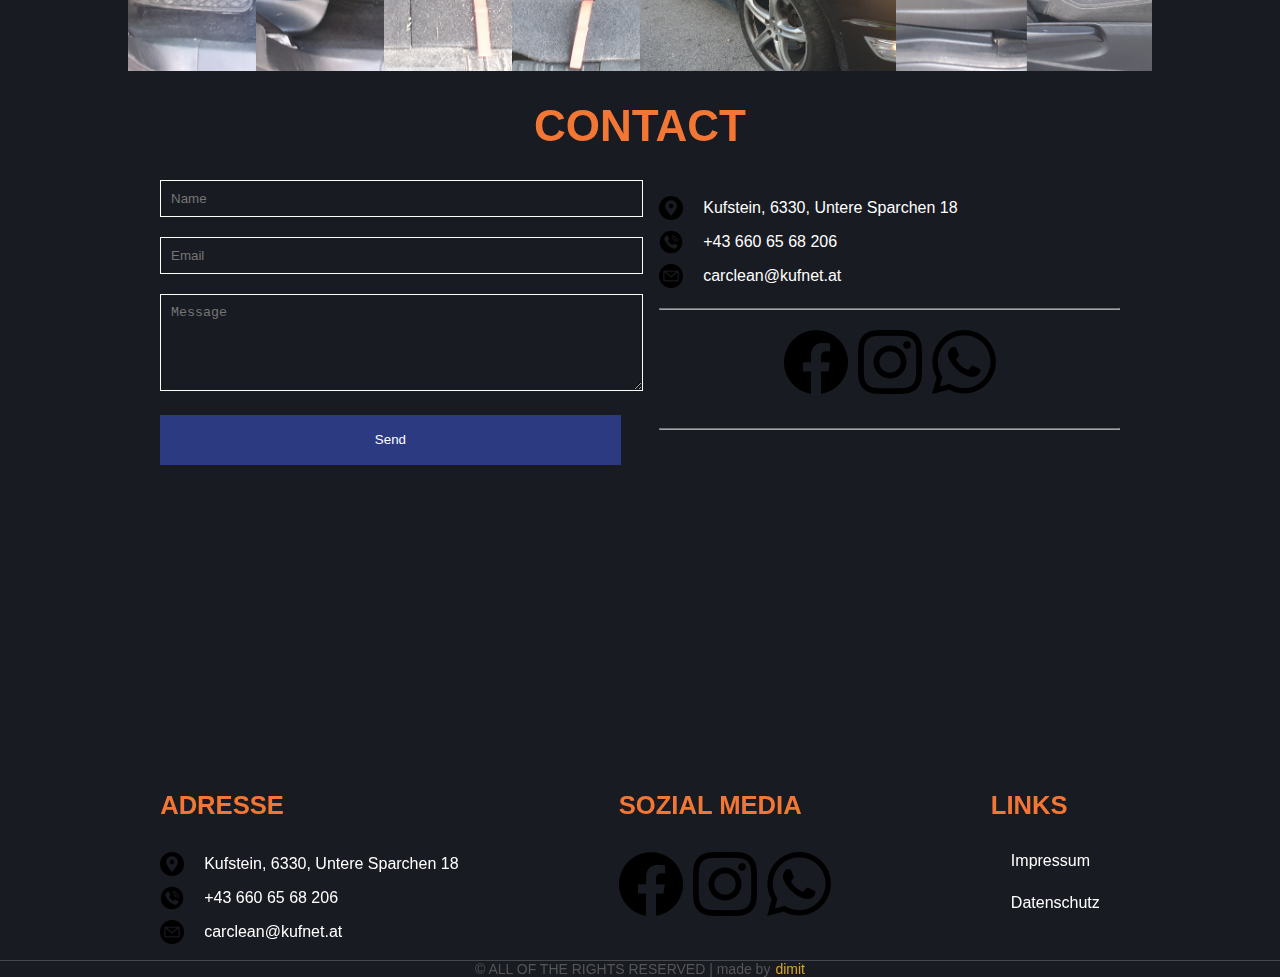
==== commit 01c655d6: "added links" ====
--- a/index.html
+++ b/index.html
@@ -225,7 +225,7 @@
     <!-- Weitere Inhalte Ihrer Webseite hier -->
     
     <div class="container_galerie">
-      <a href="./galerie.html"><h1>Gallery<br>mehr Fotos...</h1></a>
+      <a href="./galerie.html"><h1>Gallery<br><h2>mehr Fotos...</h2></h1></a>
         <div class="gallery-wrap">
           <div class="item item-5"></div>
           <div class="item item-6"></div>
@@ -233,7 +233,7 @@
           <div class="item item-8"></div>
         </div>
       
-      <a href="./vornach.html"><h1>Vorher | Nachher</h1></a>
+      <a href="./vornach.html"><h1>Vorher | Nachher<br><h2>mehr Fotos...</h2></h1></a>
       <div class="gallery-wrap">
         <div class="item item-1"></div>
         <div class="item item-2"></div>
--- a/style.css
+++ b/style.css
@@ -383,7 +383,7 @@
 
 h1 {
   position: relative;
-  margin-bottom: 45px;
+
   font-family: "Oswald", sans-serif;
   font-size: 44px;
   text-transform: uppercase;
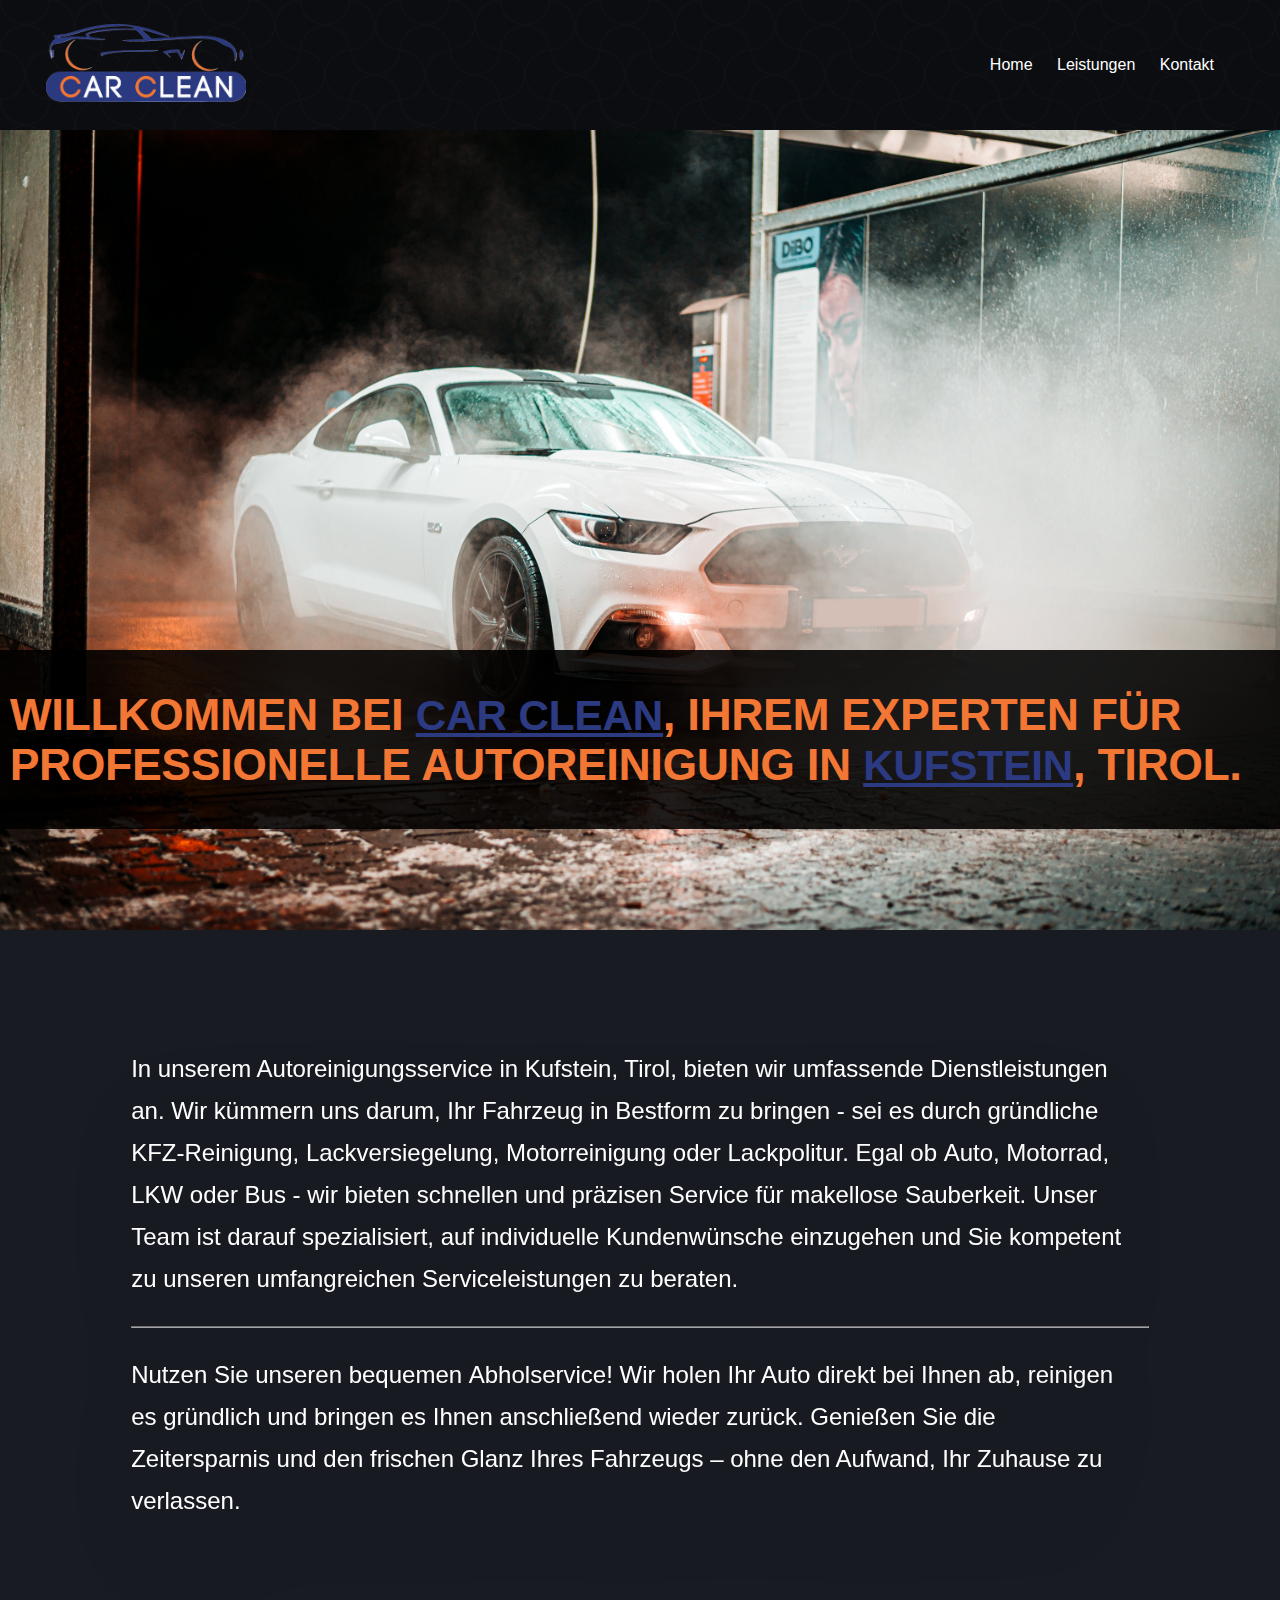
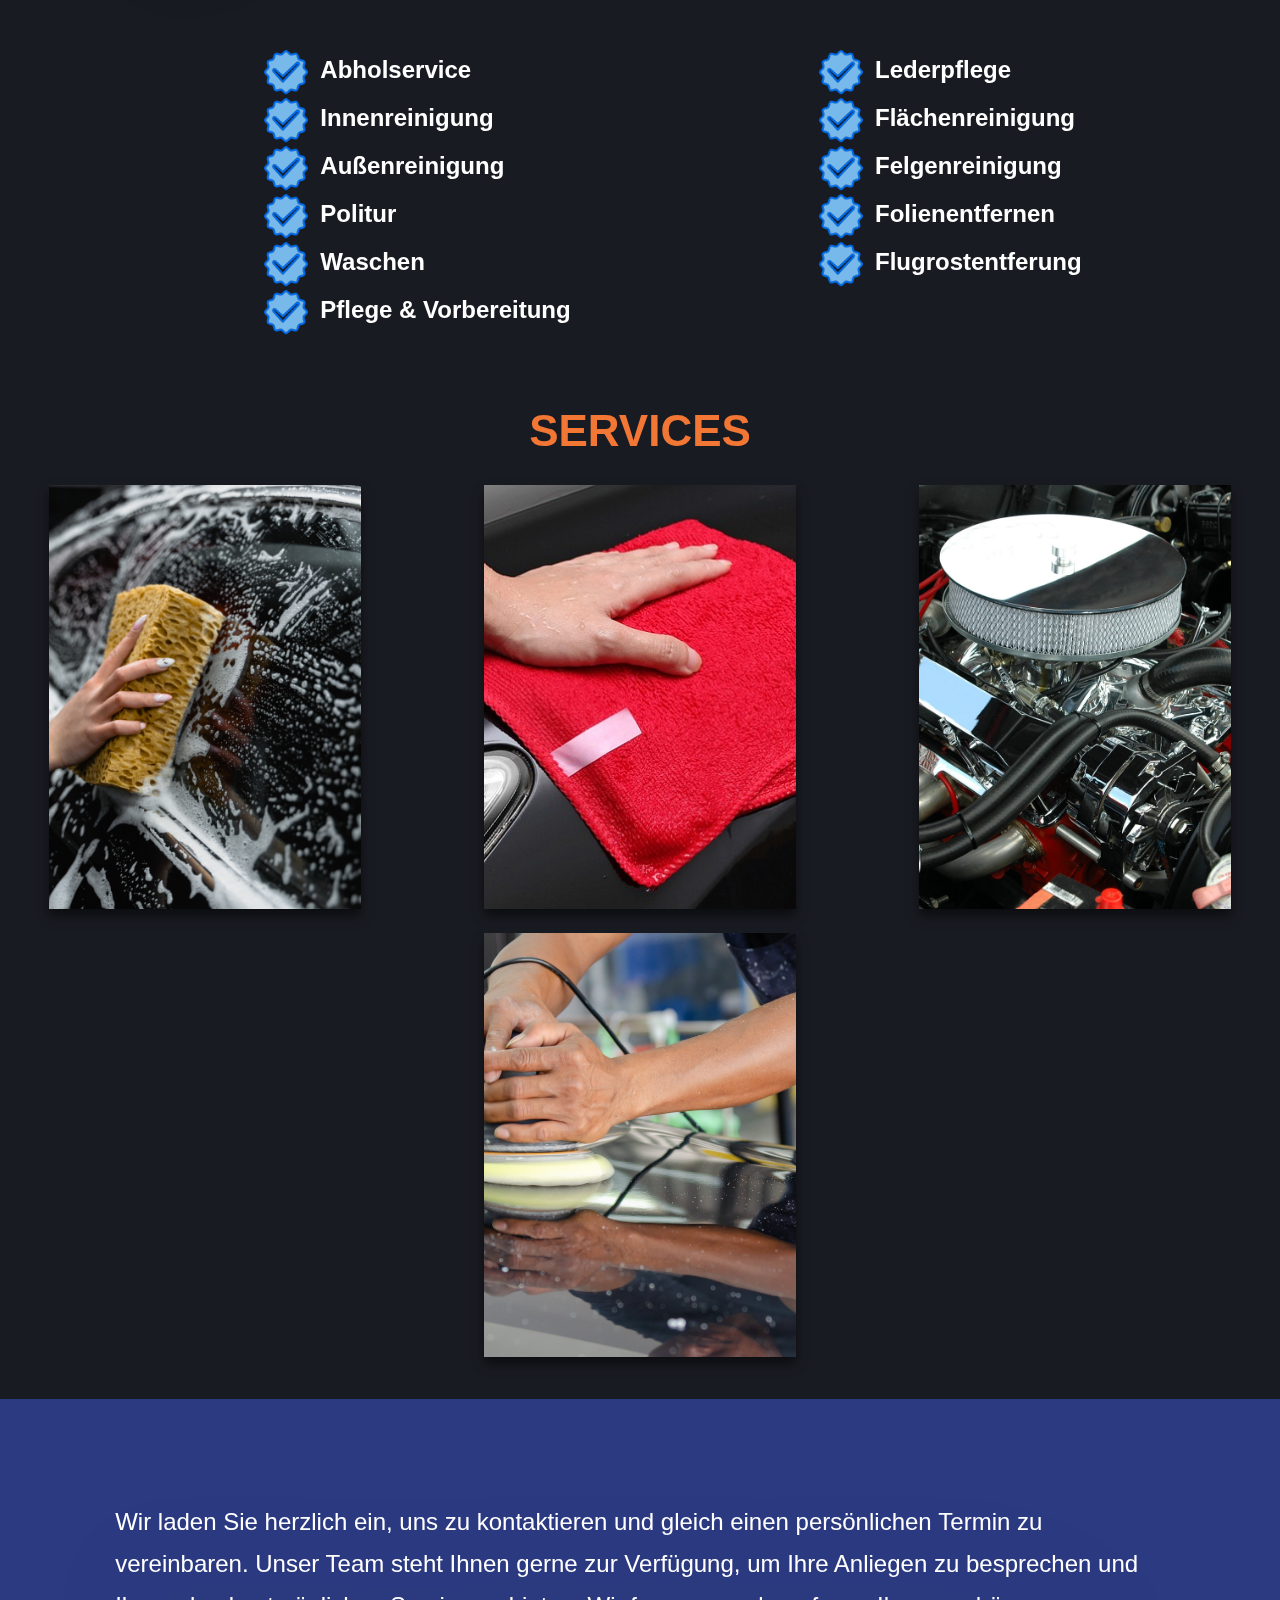
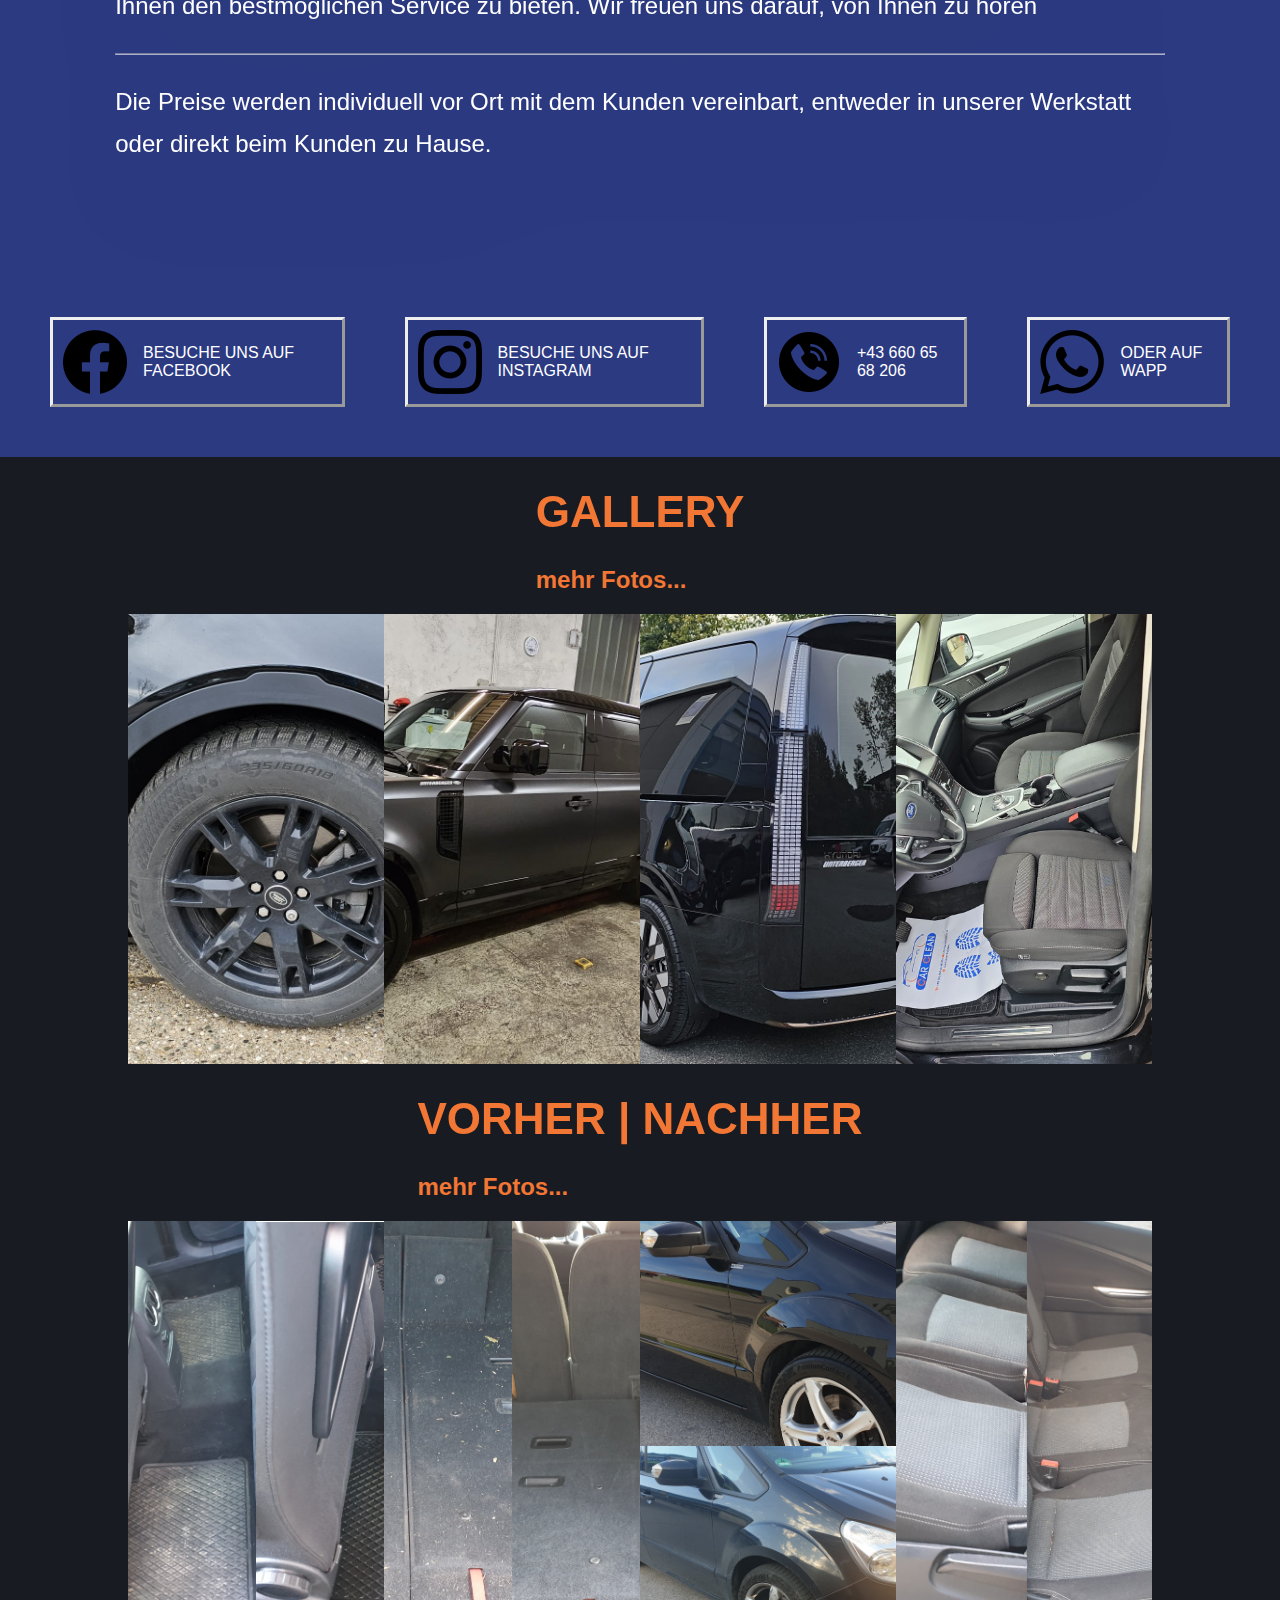
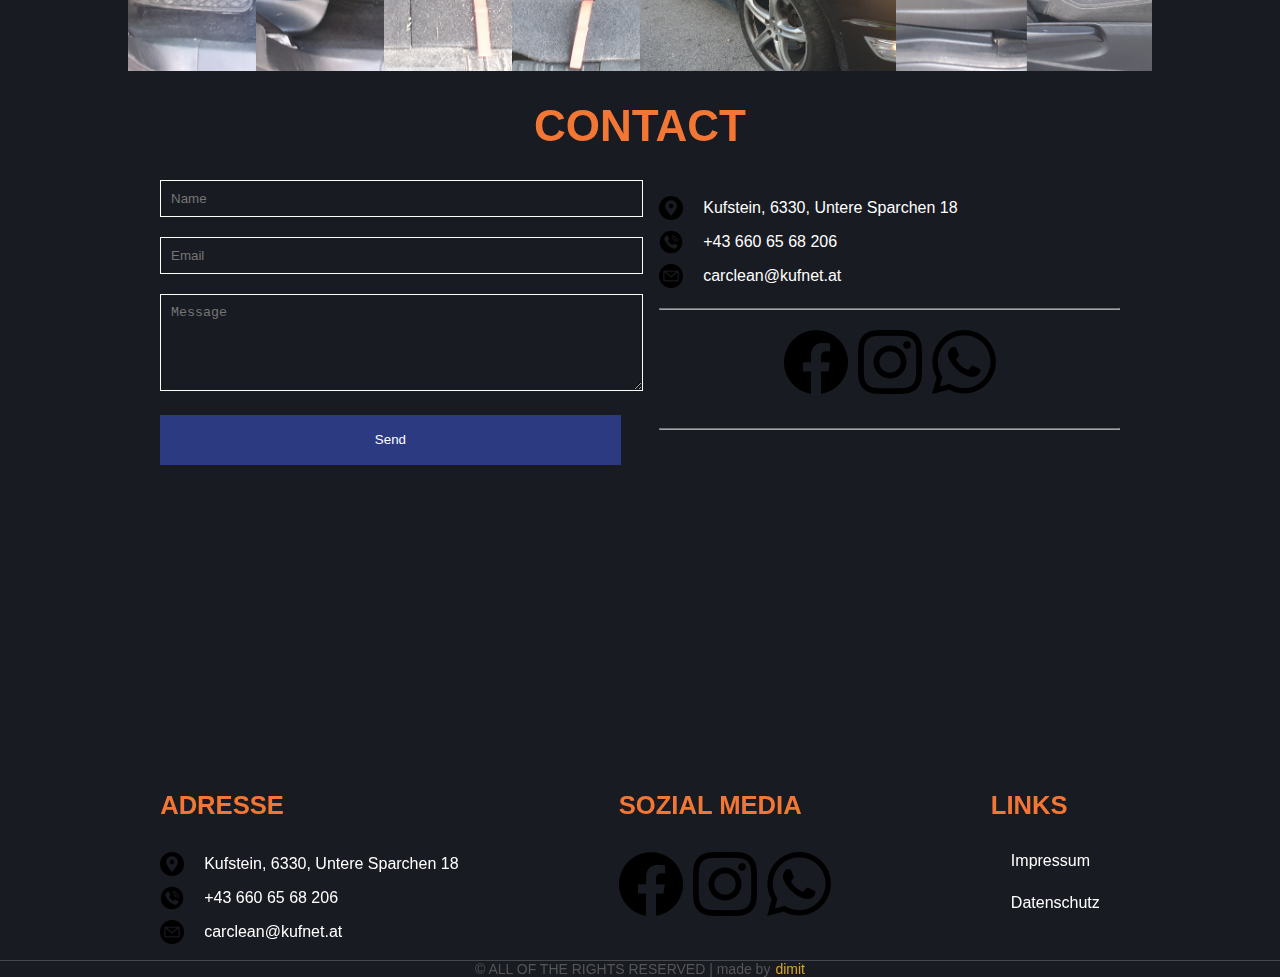
==== commit ec1a9a07: "edit: Leitungen,dimit,adresse,MAIL" ====
--- a/index.html
+++ b/index.html
@@ -27,13 +27,13 @@
       <nav>
         <ul class="menu">
           <li><a href="#home">Home</a></li>
-          <li><a href="#service">Leisungen</a></li>
+          <li><a href="#service">Leistungen</a></li>
           <li><a href="#contact">Kontakt</a></li>
         </ul>
         <span class="menu-mobile" onclick="showMenu()">☰</span>
         <div id="menuoverlay" class="overlay-menu">
           <a href="./index.html">Start</a>
-          <a href="#service">Leisungen</a>
+          <a href="#service">Leistungen</a>
           <a href="./galerie.html">Galerie</a>
           <a href="./vornach.html">Vor-Nach Fotos</a>
           <a href="#contact">Kontakt</a>
@@ -443,7 +443,7 @@
           </div>
         </div>
         <div class="footer__copyrights">
-          <div class="copyright">&copy; ALL OF THE RIGHTS RESERVED | made by  <a href="#" >  dimit </a> </div>
+          <div class="copyright">&copy; ALL OF THE RIGHTS RESERVED | made by  <a href="https://www.dimit.cc/" >  dimit </a> </div>
         </div>
       </div>
     </footer>
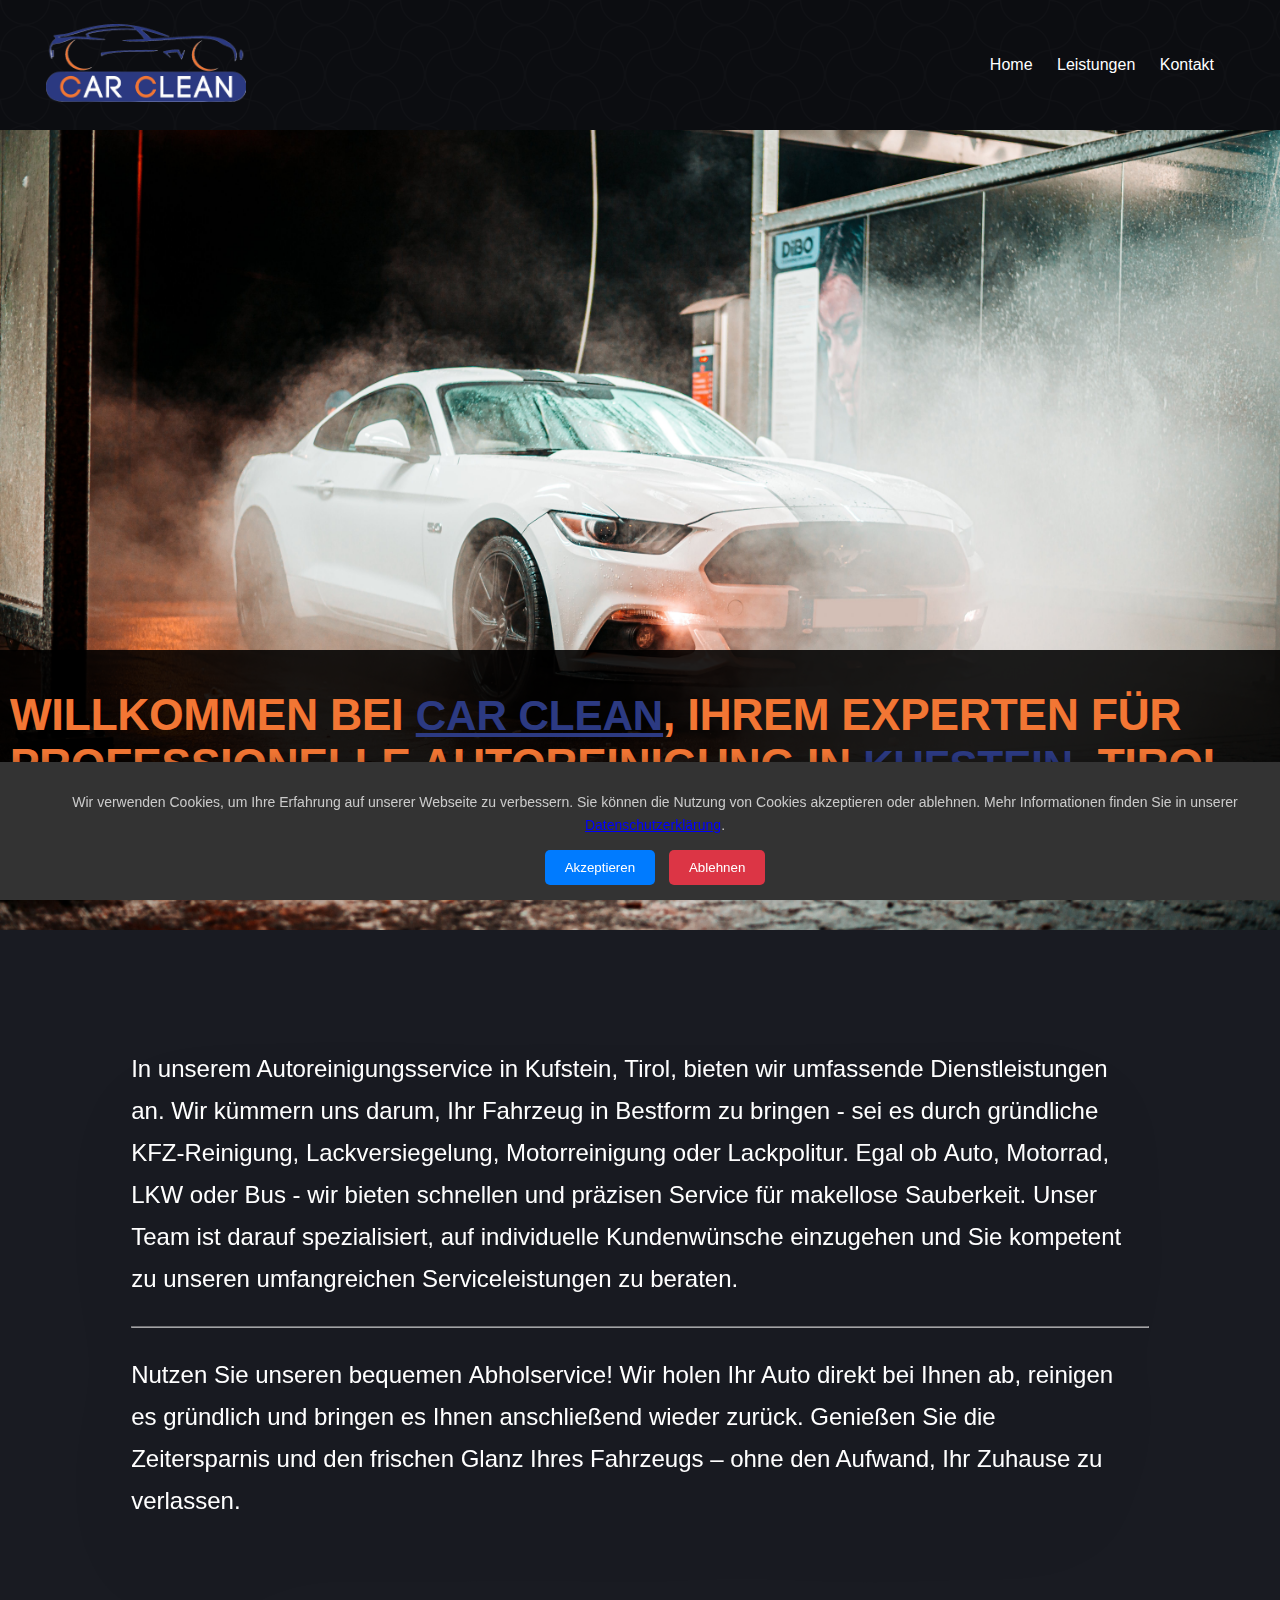
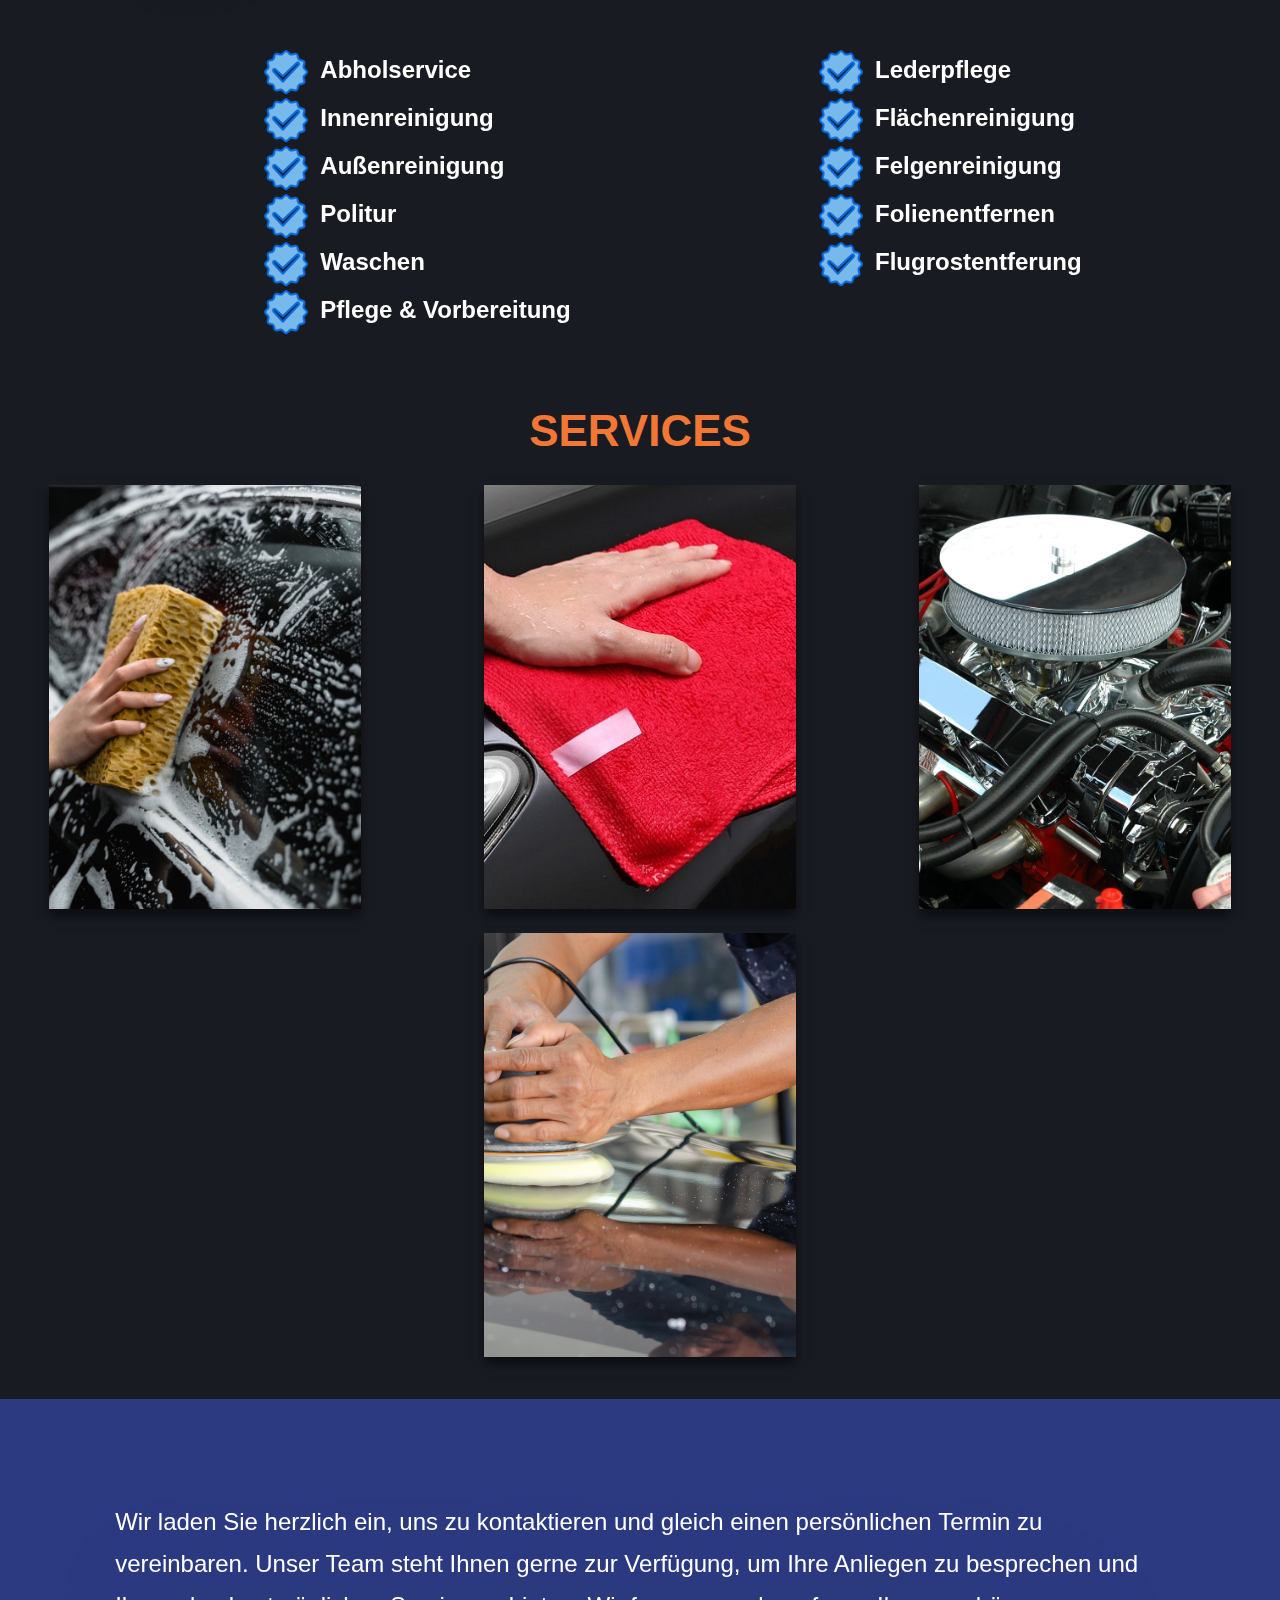
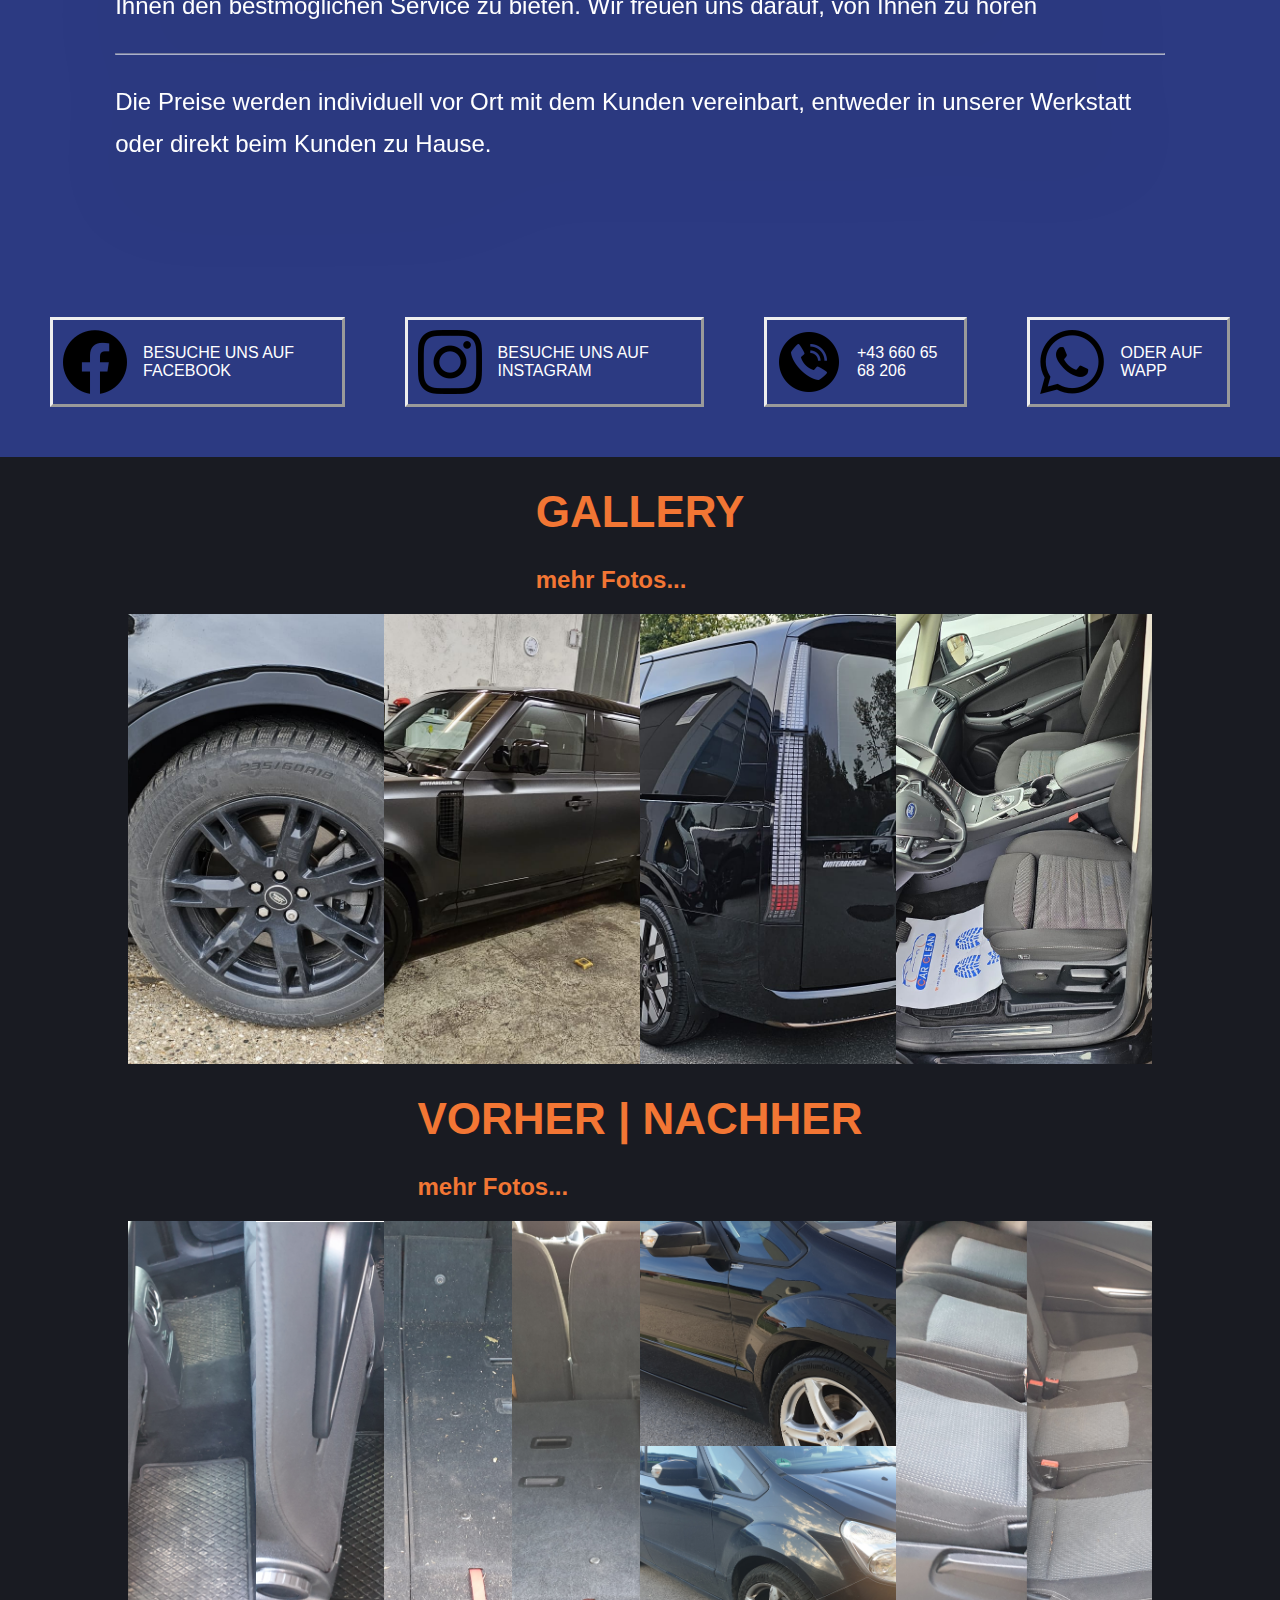
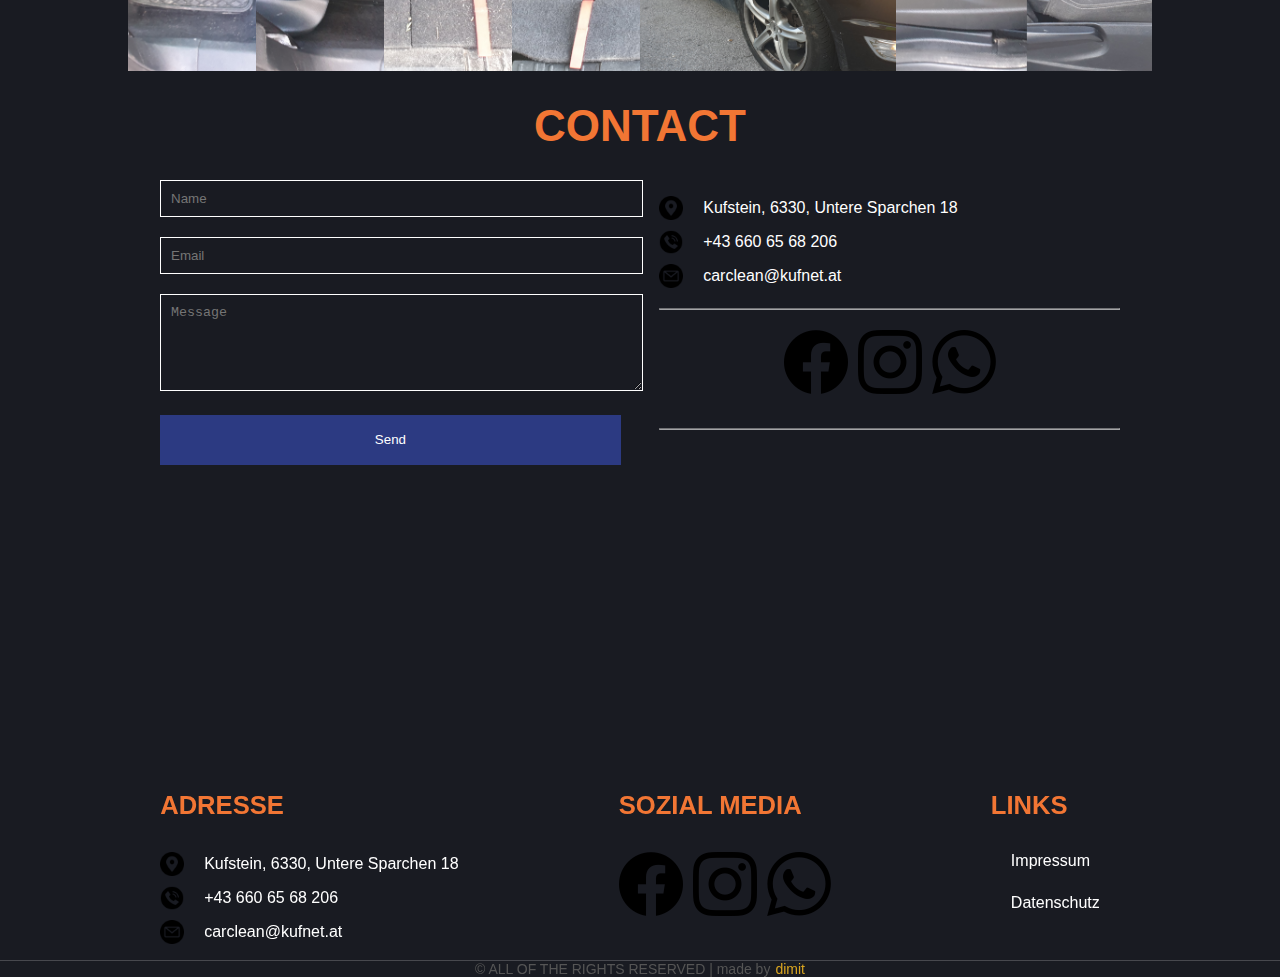
==== commit 8fd3f64d: "cookie banner css, update all html" ====
--- a/index.html
+++ b/index.html
@@ -14,11 +14,6 @@
     <title>CarClean | Home</title>
   </head>
   <body onload="startSlider()">
-    <!-- Weitere Inhalte Ihrer Webseite hier -->
-    <div id="cookie-banner" class="cookie-banner" style="display: none;">
-      <p>Diese Webseite verwendet Cookies. Bitte akzeptieren Sie unsere Datenschutzrichtlinie, um fortzufahren.</p>
-      <button id="accept-cookies" class="accept-cookies-btn">Cookies akzeptieren</button>
-    </div>
     <!-- Weitere Inhalte Ihrer Webseite hier -->
     <header>
       <div>
@@ -346,7 +341,13 @@
     </section>
 
     <!-- Weitere Inhalte Ihrer Webseite hier -->
-
+    <!-- Cookies -->
+    <div id="cookie-banner" class="cookie-banner" style="display: none;">
+      <p>Wir verwenden Cookies, um Ihre Erfahrung auf unserer Webseite zu verbessern. Sie können die Nutzung von Cookies akzeptieren oder ablehnen. Mehr Informationen finden Sie in unserer <a href="datenschutz.html">Datenschutzerklärung</a>.</p>
+      <button id="accept-cookies" class="accept-cookies-btn">Akzeptieren</button>
+      <button id="decline-cookies" class="decline-cookies-btn">Ablehnen</button>
+    </div>
+    
     <footer class="footer">
       <div class="footer__parralax">
         <div class="footer__parralax-trees"></div>
--- a/style.css
+++ b/style.css
@@ -863,19 +863,37 @@
   bottom: 0;
   left: 0;
   width: 100%;
-  background-color: #f0f0f0;
-  padding: 10px;
+  background-color: #333;
+  color: #fff;
+  padding: 15px;
   text-align: center;
-}
-
-.accept-cookies-btn {
+  box-shadow: 0 -2px 10px rgba(0, 0, 0, 0.2);
+  font-size: 14px;
+}
+
+.cookie-banner a {
+  color: #00f;
+  text-decoration: underline;
+}
+
+.accept-cookies-btn, .decline-cookies-btn {
   background-color: #007bff;
   color: #fff;
   border: none;
   padding: 10px 20px;
   cursor: pointer;
   border-radius: 5px;
-}
+  margin: 0 5px;
+}
+
+.decline-cookies-btn {
+  background-color: #dc3545;
+}
+
+.accept-cookies-btn:hover, .decline-cookies-btn:hover {
+  opacity: 0.9;
+}
+
 /* Media Queries für responsives Design */
 
 @media screen and (max-width: 320px) {
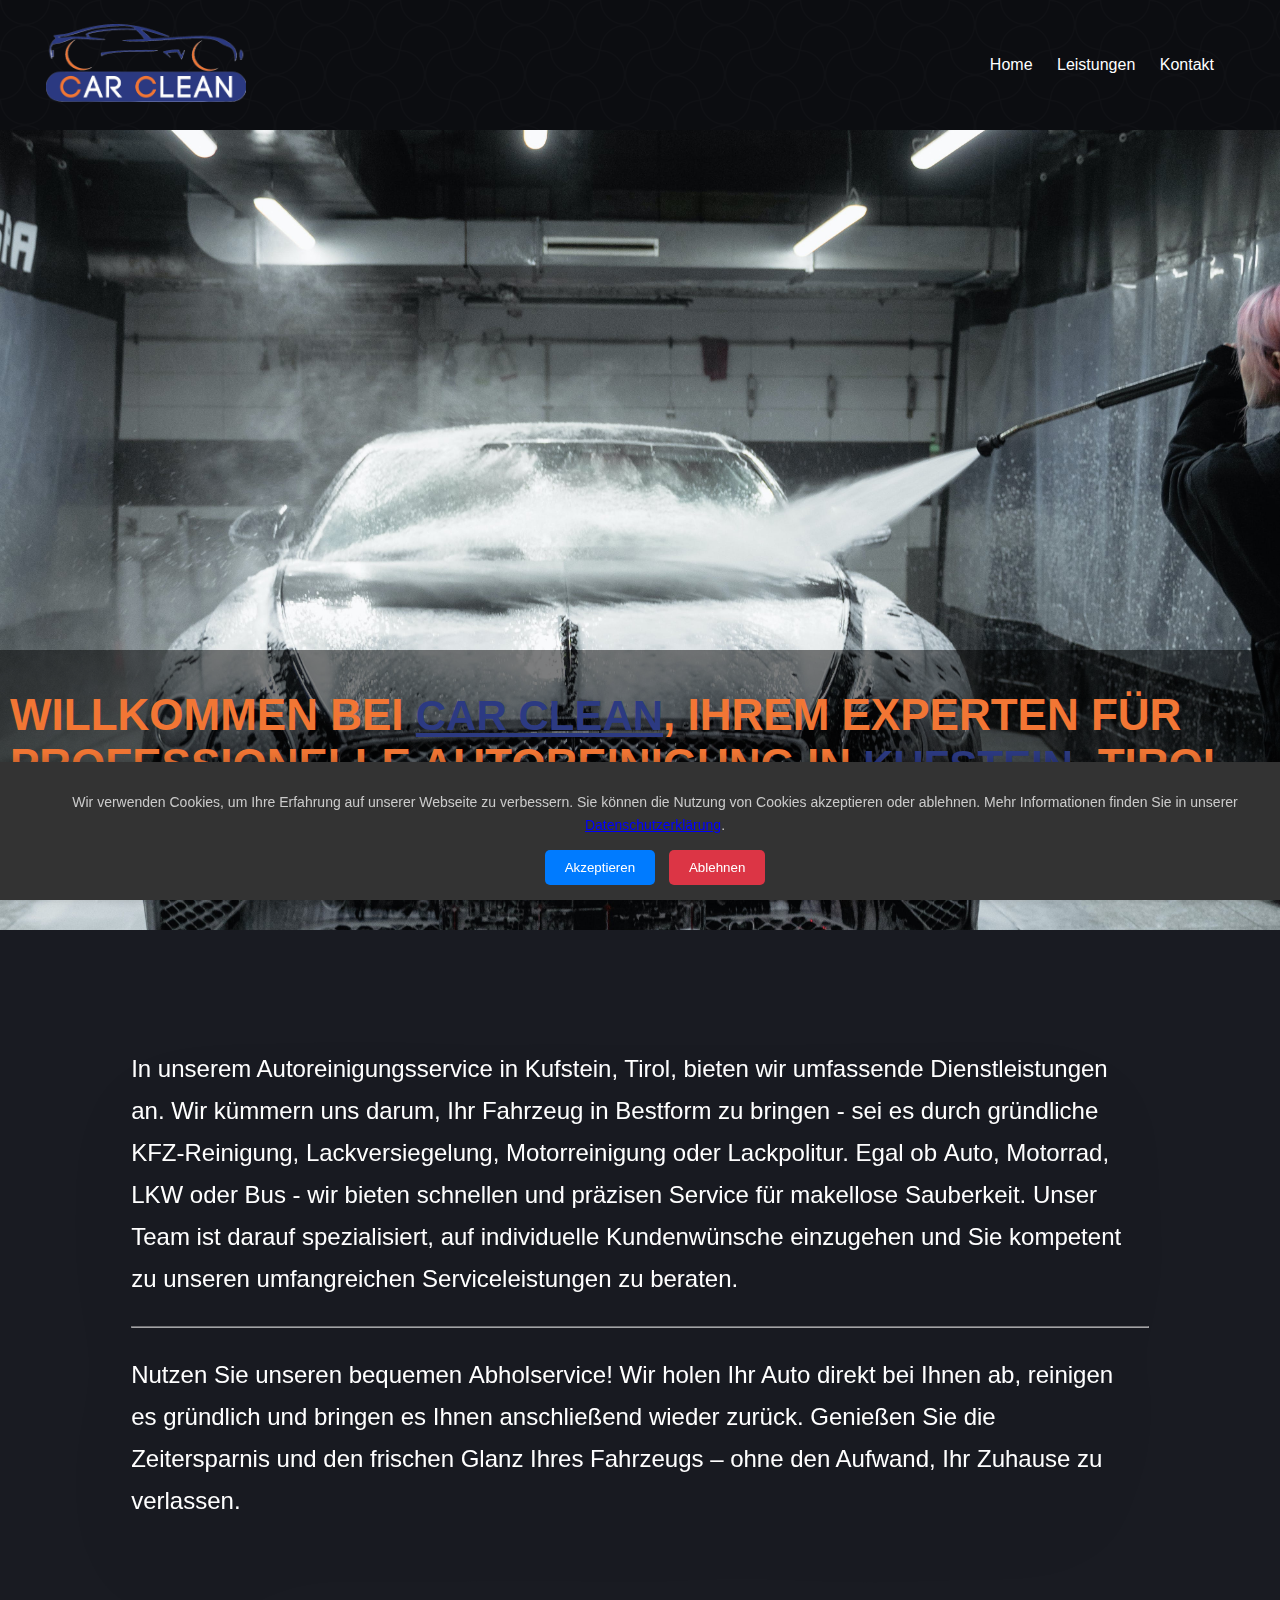
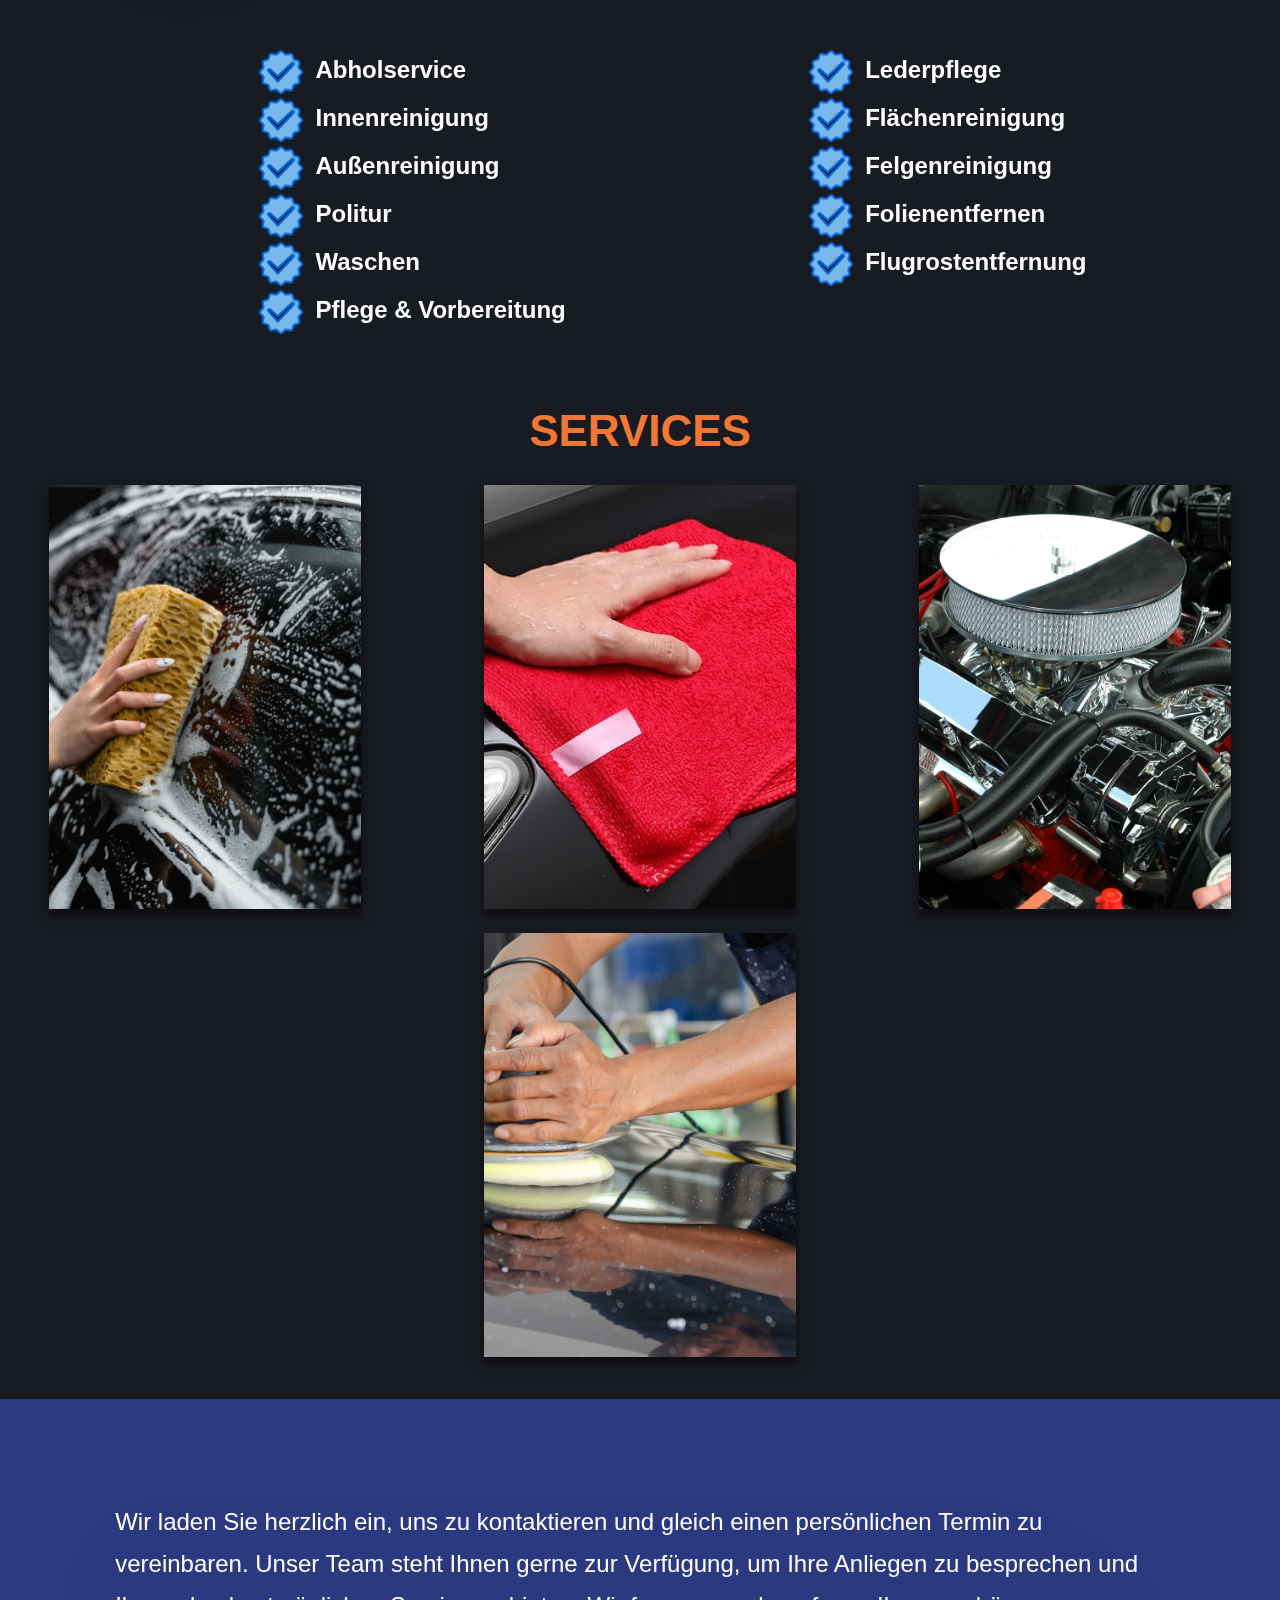
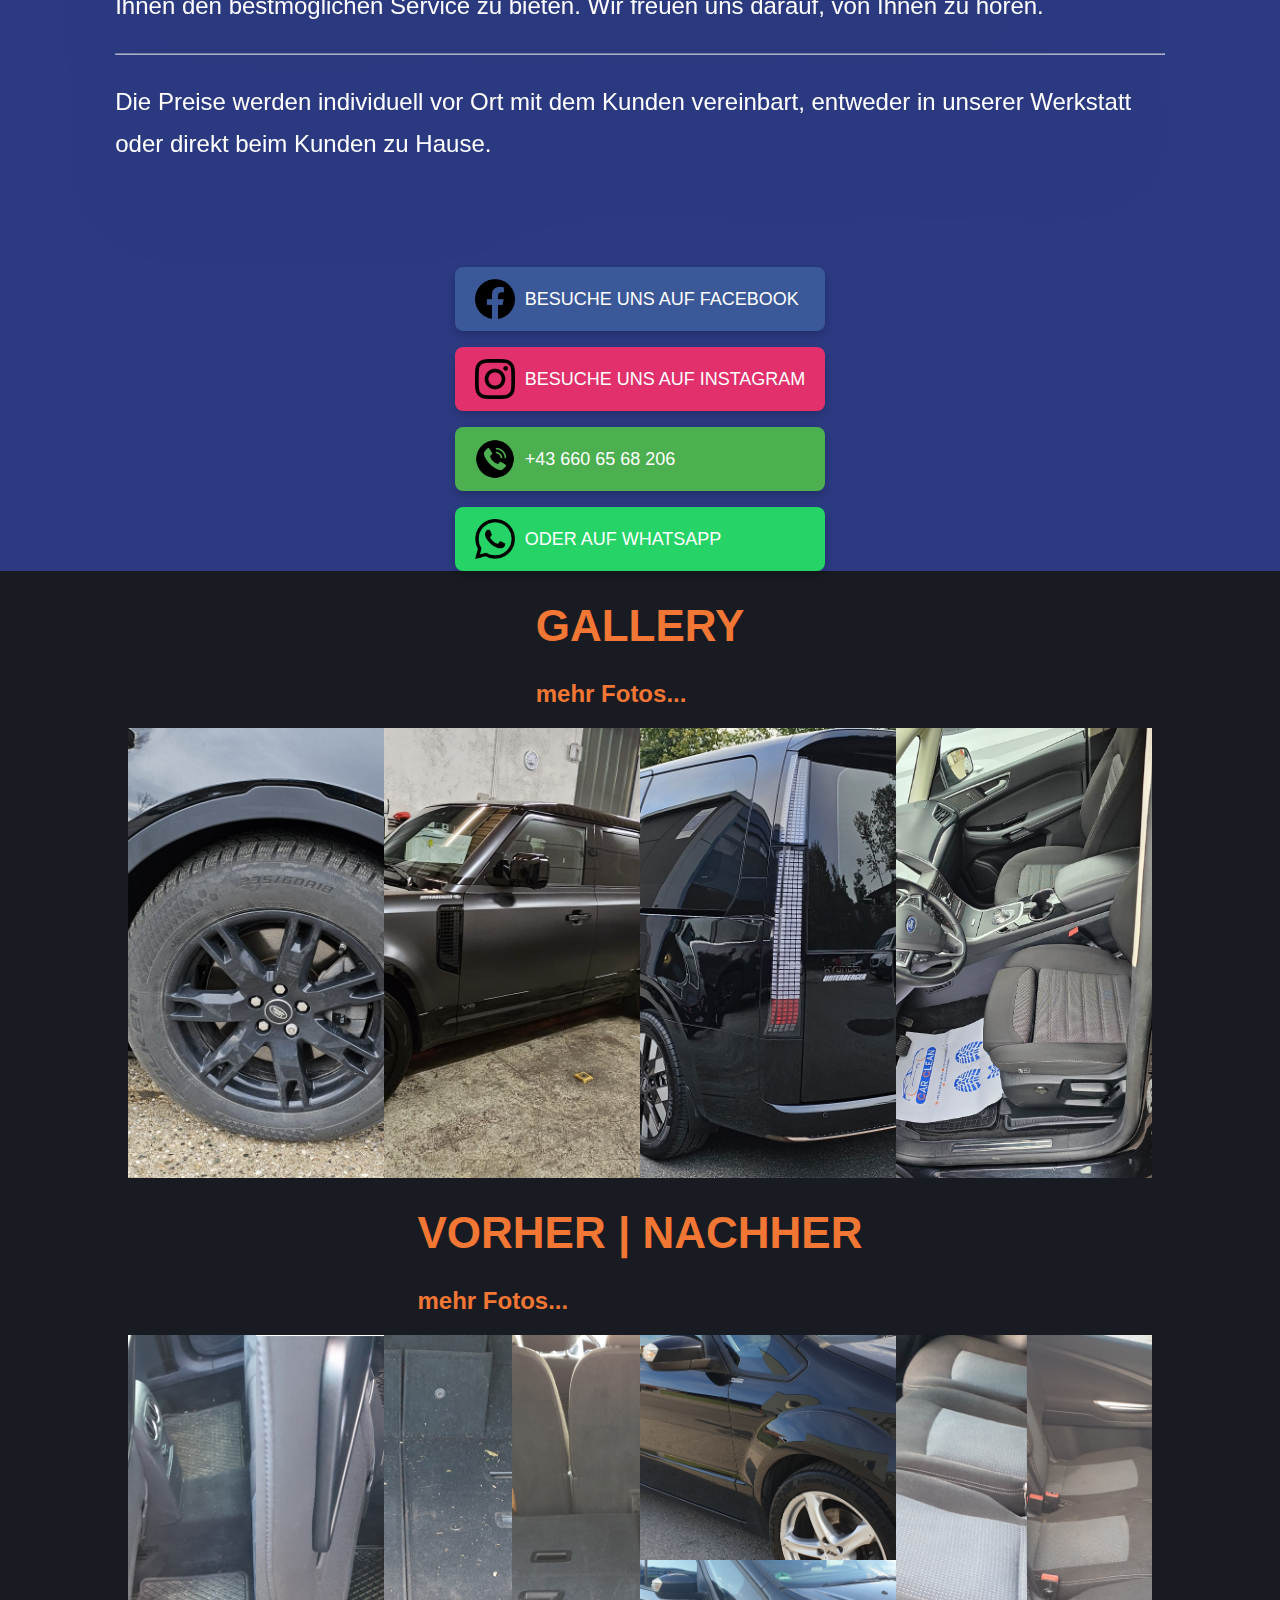
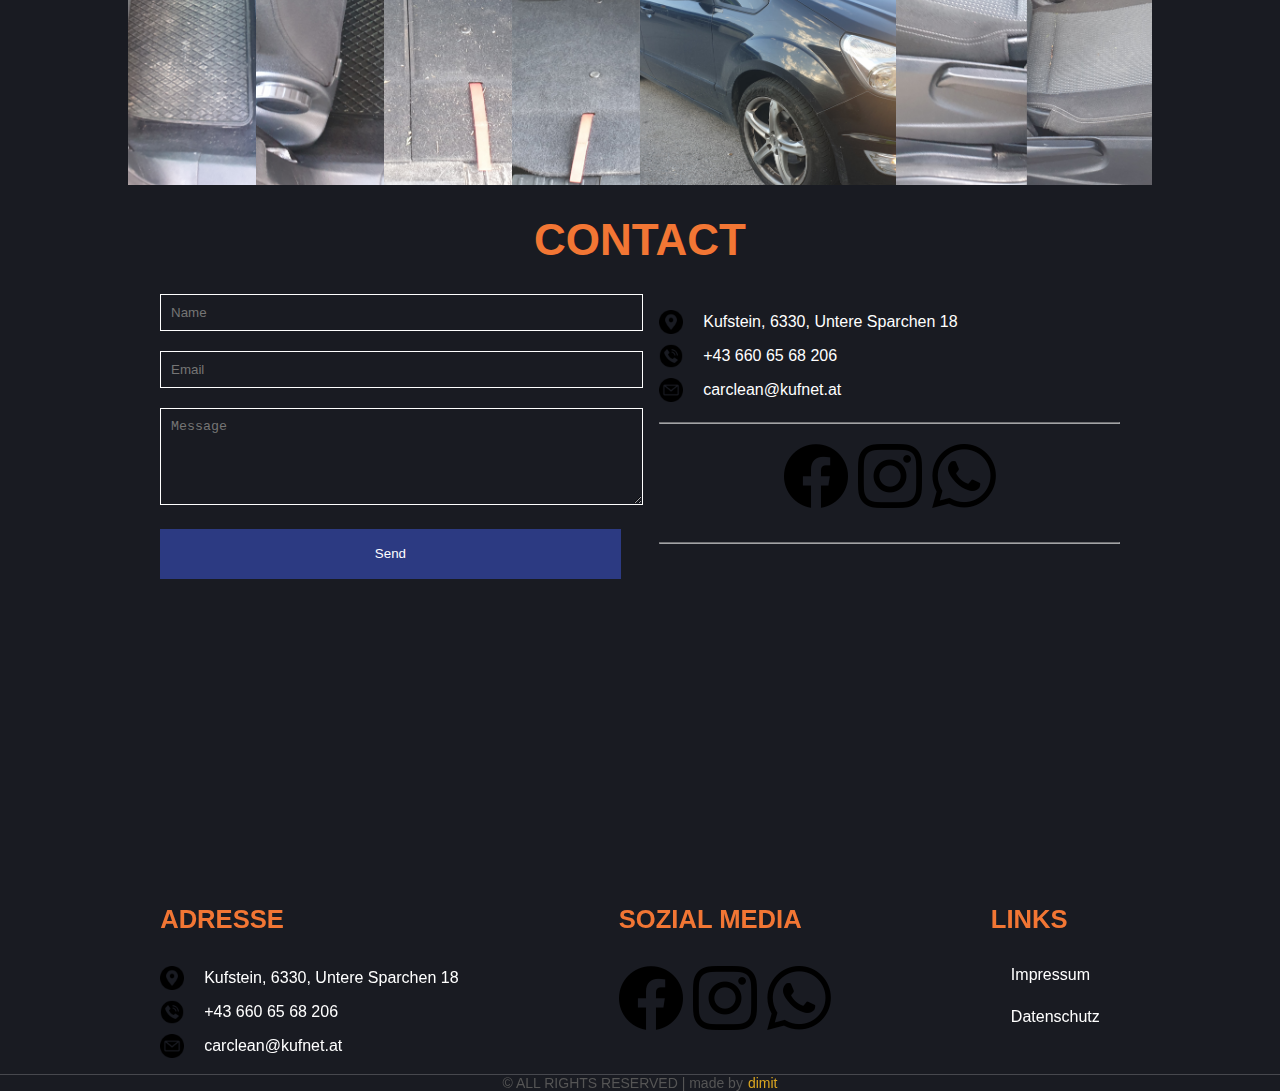
==== commit 6eba479b: "all html optimiert" ====
--- a/index.html
+++ b/index.html
@@ -6,18 +6,21 @@
     <link rel="preconnect" href="https://fonts.googleapis.com" />
     <link rel="preconnect" href="https://fonts.gstatic.com" crossorigin />
     <link
-      href="https://fonts.googleapis.com/css2?family=Unbounded:wght@300;400;700&display=swap"rel="stylesheet"/>
+      href="https://fonts.googleapis.com/css2?family=Unbounded:wght@300;400;700&display=swap"
+      rel="stylesheet"
+    />
     <link rel="stylesheet" href="style.css" />
-    <link rel="icon" type="image/x-icon" href="./img/cclogo32px.png">
+    <link rel="icon" type="image/x-icon" href="./img/cclogo32px.png" />
     <script src="https://ajax.googleapis.com/ajax/libs/jquery/3.5.1/jquery.min.js"></script>
     <script src="sckript.js"></script>
     <title>CarClean | Home</title>
   </head>
   <body onload="startSlider()">
-    <!-- Weitere Inhalte Ihrer Webseite hier -->
     <header>
       <div>
-        <a href="./index.html"><img class="logo" src="./img/logocc1.png" alt="carclean-logo" /></a>
+        <a href="./index.html">
+          <img class="logo" src="./img/logocc1.png" alt="CarClean-Logo" />
+        </a>
       </div>
       <nav>
         <ul class="menu">
@@ -32,22 +35,17 @@
           <a href="./galerie.html">Galerie</a>
           <a href="./vornach.html">Vor-Nach Fotos</a>
           <a href="#contact">Kontakt</a>
-          <button onclick="closeMenu()">Close</button>
+          <button onclick="closeMenu()">Schließen</button>
         </div>
       </nav>
     </header>
-    
-
-    <!-- Weitere Inhalte Ihrer Webseite hier -->
 
     <div class="slider_container">
-      <div class="slider_image" style="transform: translateX(0)">
+      <div class="slider_image">
         <img
           id="img-1"
-          class="slider_image"
-          style="transform: translateX(0)"
           src="./img/pexels-jan-kopřiva-3354648.jpg"
-          alt="kA"
+          alt="Kfz-Reinigung"
         />
         <div class="text_overlay">
           <h1>
@@ -57,13 +55,11 @@
           </h1>
         </div>
       </div>
-      <div class="slider_image" style="transform: translateX(0)">
+      <div class="slider_image">
         <img
           id="img-2"
-          class="slider_image"
-          style="transform: translateX(100%)"
           src="./img/pexels-karolina-grabowska-4870739.jpg"
-          alt="kA"
+          alt="Kfz-Reinigung"
         />
         <div class="text_overlay">
           <h1>
@@ -73,13 +69,11 @@
           </h1>
         </div>
       </div>
-      <div class="slider_image" style="transform: translateX(0)">
+      <div class="slider_image">
         <img
           id="img-3"
-          class="slider_image"
-          style="transform: translateX(200%)"
           src="./img/pexels-tima-miroshnichenko-6872161.jpg"
-          alt="kA"
+          alt="Kfz-Reinigung"
         />
         <div class="text_overlay">
           <h1>
@@ -97,138 +91,170 @@
       <div onclick="showImage(3)"></div>
     </div>
 
-    <!-- Weitere Inhalte Ihrer Webseite hier -->
     <div class="text_con">
       <div class="Link">
-        <span class="Link-title">In unserem Autoreinigungsservice in Kufstein, Tirol, bieten wir
+        <span class="Link-title"
+          >In unserem Autoreinigungsservice in Kufstein, Tirol, bieten wir
           umfassende Dienstleistungen an. Wir kümmern uns darum, Ihr Fahrzeug in
           Bestform zu bringen - sei es durch gründliche
-          <b
+          <strong
             >KFZ-Reinigung, Lackversiegelung, Motorreinigung oder
-            Lackpolitur.</b
+            Lackpolitur.</strong
           >
-          Egal ob <b>Auto, Motorrad, LKW oder Bus</b> - wir bieten schnellen und
-          präzisen Service für makellose Sauberkeit. Unser Team ist darauf
-          spezialisiert, auf individuelle Kundenwünsche einzugehen und Sie
-          kompetent zu unseren umfangreichen Serviceleistungen zu beraten.</span>
-             
-          <hr>
-          <span class="Link-title"> Nutzen Sie unseren bequemen <b>Abholservice!</b> Wir holen Ihr Auto direkt bei Ihnen ab, reinigen es gründlich und bringen es Ihnen anschließend wieder zurück. Genießen Sie die Zeitersparnis und den frischen Glanz Ihres Fahrzeugs – ohne den Aufwand, Ihr Zuhause zu verlassen.</span>
+          Egal ob <strong>Auto, Motorrad, LKW oder Bus</strong> - wir bieten
+          schnellen und präzisen Service für makellose Sauberkeit. Unser Team
+          ist darauf spezialisiert, auf individuelle Kundenwünsche einzugehen
+          und Sie kompetent zu unseren umfangreichen Serviceleistungen zu
+          beraten.</span
+        >
+        <hr />
+        <span class="Link-title"
+          >Nutzen Sie unseren bequemen <strong>Abholservice!</strong> Wir holen
+          Ihr Auto direkt bei Ihnen ab, reinigen es gründlich und bringen es
+          Ihnen anschließend wieder zurück. Genießen Sie die Zeitersparnis und
+          den frischen Glanz Ihres Fahrzeugs – ohne den Aufwand, Ihr Zuhause zu
+          verlassen.</span
+        >
       </div>
       <div class="con_list">
         <ul>
-          <li><span class="icon"></span><b>Abholservice</b></li>
-          <li><span class="icon"></span><b>Innenreinigung</b></li>
-          <li><span class="icon"></span><b>Außenreinigung</b></li>
-          <li><span class="icon"></span><b>Politur</b></li>
-          <li><span class="icon"></span><b>Waschen</b></li>
-          <li><span class="icon"></span><b>Pflege & Vorbereitung</b></li>
+          <li><span class="icon"></span><strong>Abholservice</strong></li>
+          <li><span class="icon"></span><strong>Innenreinigung</strong></li>
+          <li><span class="icon"></span><strong>Außenreinigung</strong></li>
+          <li><span class="icon"></span><strong>Politur</strong></li>
+          <li><span class="icon"></span><strong>Waschen</strong></li>
+          <li>
+            <span class="icon"></span><strong>Pflege & Vorbereitung</strong>
+          </li>
         </ul>
         <ul>
-          <li><span class="icon"></span><b>Lederpflege</b></li>
-          <li><span class="icon"></span><b>Flächenreinigung</b></li>
-          
-          <li><span class="icon"></span><b>Felgenreinigung</b></li>
-          <li><span class="icon"></span><b>Folienentfernen</b></li>
-          <li><span class="icon"></span><b>Flugrostentferung</b></li>
+          <li><span class="icon"></span><strong>Lederpflege</strong></li>
+          <li><span class="icon"></span><strong>Flächenreinigung</strong></li>
+          <li><span class="icon"></span><strong>Felgenreinigung</strong></li>
+          <li><span class="icon"></span><strong>Folienentfernen</strong></li>
+          <li><span class="icon"></span><strong>Flugrostentfernung</strong></li>
         </ul>
       </div>
     </div>
-    
-    <!-- Weitere Inhalte Ihrer Webseite hier -->
-    <div style="display: flex; justify-content: center;">
+
+    <div style="display: flex; justify-content: center">
       <h1>Services</h1>
     </div>
     <div id="service" class="wrapper">
       <div class="card">
-         <img src="./img/pexels-tima-miroshnichenko-6873088.jpg" alt="test">
-         <div class="info">
-             <h2>KFZ-Reinigung</h1>
-             <p>Unser erfahrenes Team reinigt Ihr KFZ innen und außen. Ob Auto, Motorrad, Bus, LKW oder Wohnwagen – wir bieten volle Leistung für Ihr Fahrzeug</p>
-             <a href="./kfz-reinigung.html" class="btn">Read More</a>
-         </div>
+        <img
+          src="./img/pexels-tima-miroshnichenko-6873088.jpg"
+          alt="KFZ-Reinigung"
+        />
+        <div class="info">
+          <h2>KFZ-Reinigung</h2>
+          <p>
+            Unser erfahrenes Team reinigt Ihr KFZ innen und außen. Ob Auto,
+            Motorrad, Bus, LKW oder Wohnwagen – wir bieten volle Leistung für
+            Ihr Fahrzeug
+          </p>
+          <a href="./kfz-reinigung.html" class="btn">Read More</a>
+        </div>
       </div>
       <div class="card">
-         <img src="./img/microfiber-3789848_640.jpg" alt="efewf">
-         <div class="info">
-             <h2>Versiegelung</h1>
-             <p>Neben Autolack versiegeln wir auch Bremsen und Felgen. Für beste Wirkung und hohen Schutz von empfindlichen Oberflächen am Fahrzeug.</p>
-             <a href="./versiegelung.html" class="btn">Read More</a>
-         </div>
+        <img src="./img/microfiber-3789848_640.jpg" alt="Versiegelung" />
+        <div class="info">
+          <h2>Versiegelung</h2>
+          <p>
+            Neben Autolack versiegeln wir auch Bremsen und Felgen. Für beste
+            Wirkung und hohen Schutz von empfindlichen Oberflächen am Fahrzeug.
+          </p>
+          <a href="./versiegelung.html" class="btn">Read More</a>
+        </div>
       </div>
       <div class="card">
-         <img src="./img/pexels-pixabay-159293.jpg" alt="">
-         <div class="info">
-             <h2>Motorreinigung</h1>
-             <p>Ein sauberer Motor macht nicht nur Eindruck. Schmutz kann die Oberflächen angreifen. Wir tragen professionell zur Sauberkeit Ihres Motors bei.</p>
-             <a href="./motorreinigung.html" class="btn">Read More</a>
-         </div>
+        <img src="./img/pexels-pixabay-159293.jpg" alt="Motorreinigung" />
+        <div class="info">
+          <h2>Motorreinigung</h2>
+          <p>
+            Ein sauberer Motor macht nicht nur Eindruck. Schmutz kann die
+            Oberflächen angreifen. Wir tragen professionell zur Sauberkeit Ihres
+            Motors bei.
+          </p>
+          <a href="./motorreinigung.html" class="btn">Read More</a>
+        </div>
       </div>
       <div class="card">
-         <img src="./img/pexels-khunkorn-laowisit-5233261.jpg" alt="">
-         <div class="info">
-             <h2>Lackpolitur</h1>
-             <p>Wir polieren den Lack Ihres KFZ bis er glänzt! Ihr Auto ist mehr als nur ein Fortbewegungsmittel. Es drückt Ihren Stil und Ihren Geschmack aus.</p>
-             <a href="./lackpolitur.html" class="btn">Read More</a>
-         </div>
-      </div>
-    </div>
-
-    <!-- Weitere Inhalte Ihrer Webseite hier -->
+        <img
+          src="./img/pexels-khunkorn-laowisit-5233261.jpg"
+          alt="Lackpolitur"
+        />
+        <div class="info">
+          <h2>Lackpolitur</h2>
+          <p>
+            Wir polieren den Lack Ihres KFZ bis er glänzt! Ihr Auto ist mehr als
+            nur ein Fortbewegungsmittel. Es drückt Ihren Stil und Ihren
+            Geschmack aus.
+          </p>
+          <a href="./lackpolitur.html" class="btn">Read More</a>
+        </div>
+      </div>
+    </div>
 
     <div class="sozial_media">
       <div class="Link">
         <span class="Link-title">
           Wir laden Sie herzlich ein, uns zu kontaktieren und gleich einen
-          persönlichen <b>Termin</b> zu vereinbaren. Unser Team steht Ihnen gerne zur
-          Verfügung, um Ihre Anliegen zu besprechen und Ihnen den bestmöglichen
-          Service zu bieten. Wir freuen uns darauf, von Ihnen zu hören
+          persönlichen <strong>Termin</strong> zu vereinbaren. Unser Team steht
+          Ihnen gerne zur Verfügung, um Ihre Anliegen zu besprechen und Ihnen
+          den bestmöglichen Service zu bieten. Wir freuen uns darauf, von Ihnen
+          zu hören.
         </span>
-        <hr>
+        <hr />
         <span class="Link-title">
-          Die <b>Preise</b> werden individuell vor Ort mit dem Kunden vereinbart, entweder in unserer Werkstatt oder direkt beim Kunden zu Hause.
+          Die <strong>Preise</strong> werden individuell vor Ort mit dem Kunden
+          vereinbart, entweder in unserer Werkstatt oder direkt beim Kunden zu
+          Hause.
         </span>
       </div>
       <div class="right-section">
-        <a
-          href="https://www.facebook.com/carcleankufstein/?mono_donottrack=false"
-          target="_blank"
-          rel="noopener"
-        >
-          <img src="./img/facebook.png" alt="Facebook Logo" />
-          <span>BESUCHE UNS AUF FACEBOOK</span>
-        </a>
-        <a
-          href="https://www.instagram.com/carclean.kufstein?utm_source=ig_web_button_share_sheet&igsh=ZDNlZDc0MzIxNw=="
-          target="_blank"
-          rel="noopener"
-        >
-          <img src="./img/instagram.png" alt="instagram-logo" />
-          <span>BESUCHE UNS AUF INSTAGRAM</span>
-        </a>
-        <a href="tel:+436606568206">
-          <img src="./img/telephone-call.png" alt="phone-img" />
-          <span>+43 660 65 68 206</span>
-        </a>
-        <a href="https://wa.me/436606568206" target="_blank" rel="noopener">
-          <img src="./img/whatsapp.png" alt="whatsapp-logo" />
-          <span>ODER AUF WAPP</span>
-        </a>
-      </div>
-    </div>
-   
-    <!-- Weitere Inhalte Ihrer Webseite hier -->
-    
+        <div class="button-container">
+          <a href="https://www.facebook.com/carcleankufufkufstein/?mono_donottrack=false" target="_blank" rel="noopener" class="social-button facebook">
+            <img src="./img/facebook.png" alt="Facebook Logo" />
+            <span>BESUCHE UNS AUF FACEBOOK</span>
+          </a>
+          <a href="https://www.instagram.com/carclean.kufstein?utm_source=ig_web_button_share_sheet&igsh=ZDNlZDc0MzIxNw==" target="_blank" rel="noopener" class="social-button instagram">
+            <img src="./img/instagram.png" alt="Instagram-Logo" />
+            <span>BESUCHE UNS AUF INSTAGRAM</span>
+          </a>
+          <a href="tel:+436606568206" class="social-button phone">
+            <img src="./img/telephone-call.png" alt="Telefon-Icon" />
+            <span>+43 660 65 68 206</span>
+          </a>
+          <a href="https://wa.me/436606568206" target="_blank" rel="noopener" class="social-button whatsapp">
+            <img src="./img/whatsapp.png" alt="WhatsApp-Logo" />
+            <span>ODER AUF WHATSAPP</span>
+          </a>
+        </div>
+      </div>
+      
+    </div>
+
     <div class="container_galerie">
-      <a href="./galerie.html"><h1>Gallery<br><h2>mehr Fotos...</h2></h1></a>
-        <div class="gallery-wrap">
-          <div class="item item-5"></div>
-          <div class="item item-6"></div>
-          <div class="item item-7"></div>
-          <div class="item item-8"></div>
-        </div>
-      
-      <a href="./vornach.html"><h1>Vorher | Nachher<br><h2>mehr Fotos...</h2></h1></a>
+      <a href="./galerie.html">
+        <h1>
+          Gallery<br />
+          <h2>mehr Fotos...</h2>
+        </h1>
+      </a>
+      <div class="gallery-wrap">
+        <div class="item item-5"></div>
+        <div class="item item-6"></div>
+        <div class="item item-7"></div>
+        <div class="item item-8"></div>
+      </div>
+
+      <a href="./vornach.html">
+        <h1>
+          Vorher | Nachher<br />
+          <h2>mehr Fotos...</h2>
+        </h1>
+      </a>
       <div class="gallery-wrap">
         <div class="item item-1"></div>
         <div class="item item-2"></div>
@@ -237,11 +263,8 @@
       </div>
     </div>
 
-    <!-- Weitere Inhalte Ihrer Webseite hier -->
-
     <section id="contact">
       <h1 class="section-header">Contact</h1>
-
       <div class="contact-wrapper">
         <div class="contact-form">
           <form onsubmit="sendMail(event)">
@@ -257,7 +280,6 @@
             <div class="form-group">
               <input
                 type="email"
-
                 class="form-control"
                 placeholder="Email"
                 name="email"
@@ -280,28 +302,27 @@
         <div class="contact-info">
           <ul class="contact-list">
             <li>
-              <i><img src="./img/gps.png" alt="gps-img" /></i
-              ><span class="contact-text"
-                ><a
+              <i><img src="./img/gps.png" alt="GPS-Icon" /></i>
+              <span class="contact-text">
+                <a
                   href="https://maps.app.goo.gl/DPDSxfMkDGzxPVxH7"
-                  target="_blank" rel="noopener noreferrer"
+                  target="_blank"
+                  rel="noopener noreferrer"
                   >Kufstein, 6330, Untere Sparchen 18</a
-                ></span
-              >
-            </li>
-            <li>
-              <i><img src="./img/telephone-call.png" alt="phone-img" /></i
-              ><span class="contact-text"
-                ><a href="tel:+436606568206">
-                  <span>+43 660 65 68 206</span>
-                </a></span
-              >
-            </li>
-            <li>
-              <i><img src="./img/email.png" alt="mail-img" /></i
-              ><span class="contact-text"
-                ><a href="mailto:carclean@kufnet.at">carclean@kufnet.at</a></span
-              >
+                >
+              </span>
+            </li>
+            <li>
+              <i><img src="./img/telephone-call.png" alt="Telefon-Icon" /></i>
+              <span class="contact-text">
+                <a href="tel:+436606568206">+43 660 65 68 206</a>
+              </span>
+            </li>
+            <li>
+              <i><img src="./img/email.png" alt="E-Mail-Icon" /></i>
+              <span class="contact-text">
+                <a href="mailto:carclean@kufnet.at">carclean@kufnet.at</a>
+              </span>
             </li>
           </ul>
           <hr />
@@ -321,7 +342,7 @@
                 target="_blank"
                 rel="noopener"
               >
-                <img src="./img/instagram.png" alt="instagram-logo" />
+                <img src="./img/instagram.png" alt="Instagram-Logo" />
               </a>
             </li>
             <li>
@@ -330,24 +351,29 @@
                 target="_blank"
                 rel="noopener"
               >
-                <img src="./img/whatsapp.png" alt="whatsapp-logo" />
+                <img src="./img/whatsapp.png" alt="WhatsApp-Logo" />
               </a>
             </li>
           </ul>
-          <hr/>
-
+          <hr />
         </div>
       </div>
     </section>
 
-    <!-- Weitere Inhalte Ihrer Webseite hier -->
     <!-- Cookies -->
-    <div id="cookie-banner" class="cookie-banner" style="display: none;">
-      <p>Wir verwenden Cookies, um Ihre Erfahrung auf unserer Webseite zu verbessern. Sie können die Nutzung von Cookies akzeptieren oder ablehnen. Mehr Informationen finden Sie in unserer <a href="datenschutz.html">Datenschutzerklärung</a>.</p>
-      <button id="accept-cookies" class="accept-cookies-btn">Akzeptieren</button>
+    <div id="cookie-banner" class="cookie-banner" style="display: none">
+      <p>
+        Wir verwenden Cookies, um Ihre Erfahrung auf unserer Webseite zu
+        verbessern. Sie können die Nutzung von Cookies akzeptieren oder
+        ablehnen. Mehr Informationen finden Sie in unserer
+        <a href="datenschutz.html">Datenschutzerklärung</a>.
+      </p>
+      <button id="accept-cookies" class="accept-cookies-btn">
+        Akzeptieren
+      </button>
       <button id="decline-cookies" class="decline-cookies-btn">Ablehnen</button>
     </div>
-    
+
     <footer class="footer">
       <div class="footer__parralax">
         <div class="footer__parralax-trees"></div>
@@ -359,42 +385,39 @@
       <div class="container_footer">
         <div class="footer__columns">
           <div class="footer__col">
-            <h3 class="footer__col-title">
-              <span>Adresse</span>
-            </h3>
+            <h3 class="footer__col-title"><span>Adresse</span></h3>
             <div class="footer__nav">
               <ul class="contact-list">
                 <li>
-                  <i><img src="./img/gps.png" alt="gps-img" /></i
-                  ><span class="contact-text"
-                    ><a
+                  <i><img src="./img/gps.png" alt="GPS-Icon" /></i>
+                  <span class="contact-text">
+                    <a
                       href="https://maps.app.goo.gl/DPDSxfMkDGzxPVxH7"
-                      target="_blank" rel="noopener noreferrer"
+                      target="_blank"
+                      rel="noopener noreferrer"
                       >Kufstein, 6330, Untere Sparchen 18</a
-                    ></span
-                  >
-                </li>
-                <li>
-                  <i><img src="./img/telephone-call.png" alt="phone-img" /></i
-                  ><span class="contact-text"
-                    ><a href="tel:+436606568206">
-                      <span>+43 660 65 68 206</span>
-                    </a></span
-                  >
-                </li>
-                <li>
-                  <i><img src="./img/email.png" alt="mail-img" /></i
-                  ><span class="contact-text"
-                    ><a href="mailto:carclean@kufnet.at">carclean@kufnet.at</a></span
-                  >
+                    >
+                  </span>
+                </li>
+                <li>
+                  <i
+                    ><img src="./img/telephone-call.png" alt="Telefon-Icon"
+                  /></i>
+                  <span class="contact-text">
+                    <a href="tel:+436606568206">+43 660 65 68 206</a>
+                  </span>
+                </li>
+                <li>
+                  <i><img src="./img/email.png" alt="E-Mail-Icon" /></i>
+                  <span class="contact-text">
+                    <a href="mailto:carclean@kufnet.at">carclean@kufnet.at</a>
+                  </span>
                 </li>
               </ul>
             </div>
           </div>
           <div class="footer__col">
-            <h3 class="footer__col-title">
-              <span>Sozial Media</span>
-            </h3>
+            <h3 class="footer__col-title"><span>Sozial Media</span></h3>
             <div class="footer__nav">
               <ul class="social-media-list">
                 <li>
@@ -412,7 +435,7 @@
                     target="_blank"
                     rel="noopener"
                   >
-                    <img src="./img/instagram.png" alt="instagram-logo" />
+                    <img src="./img/instagram.png" alt="Instagram-Logo" />
                   </a>
                 </li>
                 <li>
@@ -421,34 +444,37 @@
                     target="_blank"
                     rel="noopener"
                   >
-                    <img src="./img/whatsapp.png" alt="whatsapp-logo" />
+                    <img src="./img/whatsapp.png" alt="WhatsApp-Logo" />
                   </a>
                 </li>
               </ul>
             </div>
           </div>
           <div class="footer__col">
-            <h3 class="footer__col-title">
-                <span>Links</span>
-            </h3>
+            <h3 class="footer__col-title"><span>Links</span></h3>
             <div class="footer__nav">
               <ul class="footer__nav-list">
                 <li class="footer__nav-item">
-                  <a href="impressum.html" class="footer__nav-link">Impressum</a>
+                  <a href="impressum.html" class="footer__nav-link"
+                    >Impressum</a
+                  >
                 </li>
                 <li class="footer__nav-item">
-                  <a href="datenschutz.html" class="footer__nav-link">Datenschutz</a>
+                  <a href="datenschutz.html" class="footer__nav-link"
+                    >Datenschutz</a
+                  >
                 </li>
               </ul>
             </div>
           </div>
         </div>
         <div class="footer__copyrights">
-          <div class="copyright">&copy; ALL OF THE RIGHTS RESERVED | made by  <a href="https://www.dimit.cc/" >  dimit </a> </div>
+          <div class="copyright">
+            &copy; ALL RIGHTS RESERVED | made by
+            <a href="https://www.dimit.cc/">dimit</a>
+          </div>
         </div>
       </div>
     </footer>
-
-    <!-- Weitere Inhalte Ihrer Webseite hier -->
   </body>
 </html>
--- a/style.css
+++ b/style.css
@@ -90,10 +90,8 @@
 }
 
 .slider_container {
-  overflow: hidden;
-
-  height: 800px;
-
+  overflow: hidden; /* Versteckt überlaufenden Inhalt */
+  height: 800px; /* Höhe des Containers */
   position: relative;
 }
 .text_overlay {
@@ -109,11 +107,17 @@
   padding: 10px; /* Innenabstand für den Text */
 }
 .slider_image {
-  width: 100%;
-  height: 100%;
-  object-fit: cover;
-  position: absolute;
-  transition: transform 225ms ease-in-out;
+  width: 100%; /* Breite des Containers */
+  height: 100%; /* Höhe des Containers */
+  position: absolute; /* Positioniert die Bilder übereinander */
+  top: 0; /* Oben ansetzen */
+  left: 0; /* Links ansetzen */
+  transition: transform 0.5s ease; /* Weicher Übergang */
+}
+.slider_image img {
+  width: 100%; /* Bildbreite auf 100% setzen */
+  height: 100%; /* Bildhöhe auf 100% setzen */
+  object-fit: cover; /* Das Bild füllt den Container, ohne das Seitenverhältnis zu verlieren */
 }
 .slider_nav {
   display: flex;
@@ -344,19 +348,72 @@
 }
 
 .right-section {
-  display: flex; /* Flexbox für die rechte Sektion aktivieren */
-  padding: 50px;
-  gap: 60px;
-  justify-content: center;
-}
-.right-section a {
-  display: flex; /* Flexbox für die Links aktivieren */
-  align-items: center; /* Elemente vertikal zentriert ausrichten */
-  text-decoration: none; /* Unterstreichung der Links entfernen */
-  color: white; /* Textfarbe auf weiß setzen */
-  padding: 10px;
-  border-style: outset;
-}
+  display: flex;
+  justify-content: center; /* Zentriert die Buttons horizontal */
+  gap: 16px; /* Abstand zwischen den Buttons */
+}
+
+.button-container {
+  display: flex; /* Flexbox für die Buttons */
+  gap: 16px; /* Abstand zwischen den Buttons */
+  flex-direction: column;
+}
+
+.social-button {
+  display: flex; /* Flexbox für die Buttons */
+  align-items: center; /* Vertikale Ausrichtung der Inhalte */
+  padding: 12px 20px; /* Innenabstand */
+  border-radius: 8px; /* Abgerundete Ecken */
+  text-decoration: none; /* Unterstreichung entfernen */
+  font-size: 18px; /* Schriftgröße */
+  transition: all 0.3s ease; /* Übergangseffekt */
+  color: #fff; /* Schriftfarbe */
+  box-shadow: 0 4px 10px rgba(0, 0, 0, 0.2); /* Schatten für den 3D-Effekt */
+}
+
+/* Facebook Button */
+.social-button.facebook {
+  background-color: #3b5998; /* Facebook-Farbe */
+}
+
+.social-button.facebook:hover {
+  background-color: #2d4373; /* Dunklere Facebook-Farbe beim Hover */
+}
+
+/* Instagram Button */
+.social-button.instagram {
+  background-color: #e1306c; /* Instagram-Farbe */
+}
+
+.social-button.instagram:hover {
+  background-color: #c91c56; /* Dunklere Instagram-Farbe beim Hover */
+}
+
+/* Telefon Button */
+.social-button.phone {
+  background-color: #4caf50; /* Grüner Farbton für Telefon */
+}
+
+.social-button.phone:hover {
+  background-color: #388e3c; /* Dunklerer Grüner Farbton beim Hover */
+}
+
+/* WhatsApp Button */
+.social-button.whatsapp {
+  background-color: #25D366; /* WhatsApp-Farbe */
+}
+
+.social-button.whatsapp:hover {
+  background-color: #1da351; /* Dunklere WhatsApp-Farbe beim Hover */
+}
+
+/* Styles für die Icons */
+.social-button img {
+  width: 40px; /* Breite der Icons anpassen */
+  height: 40px; /* Höhe der Icons anpassen */
+  margin-right: 10px; /* Abstand zwischen Icon und Text */
+}
+
 
 /* Optional: Stil für Links */
 a {
@@ -368,10 +425,6 @@
   text-decoration: underline;
 }
 
-.right-section img {
-  width: 64px; /* Breite des Facebook-Icons anpassen */
-  margin-right: 16px;
-}
 /* Galerie */
 
 .container_galerie {
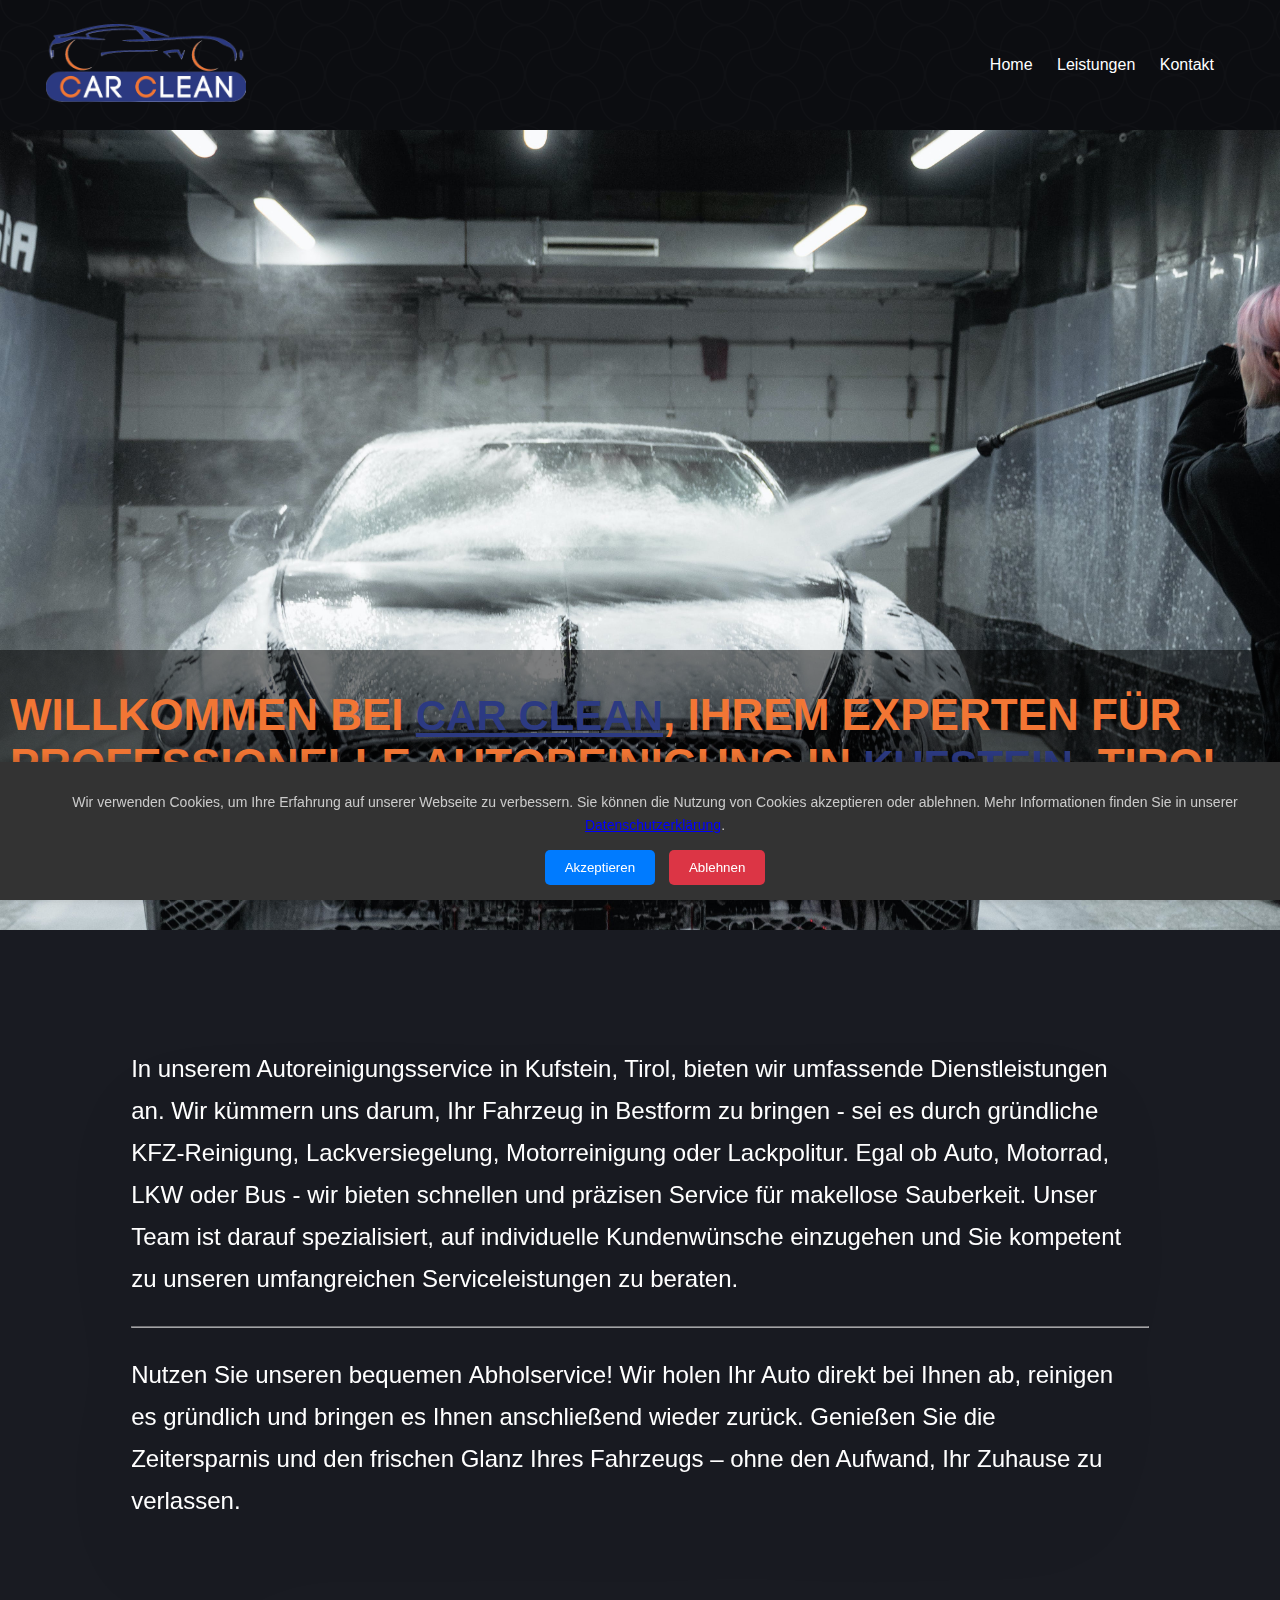
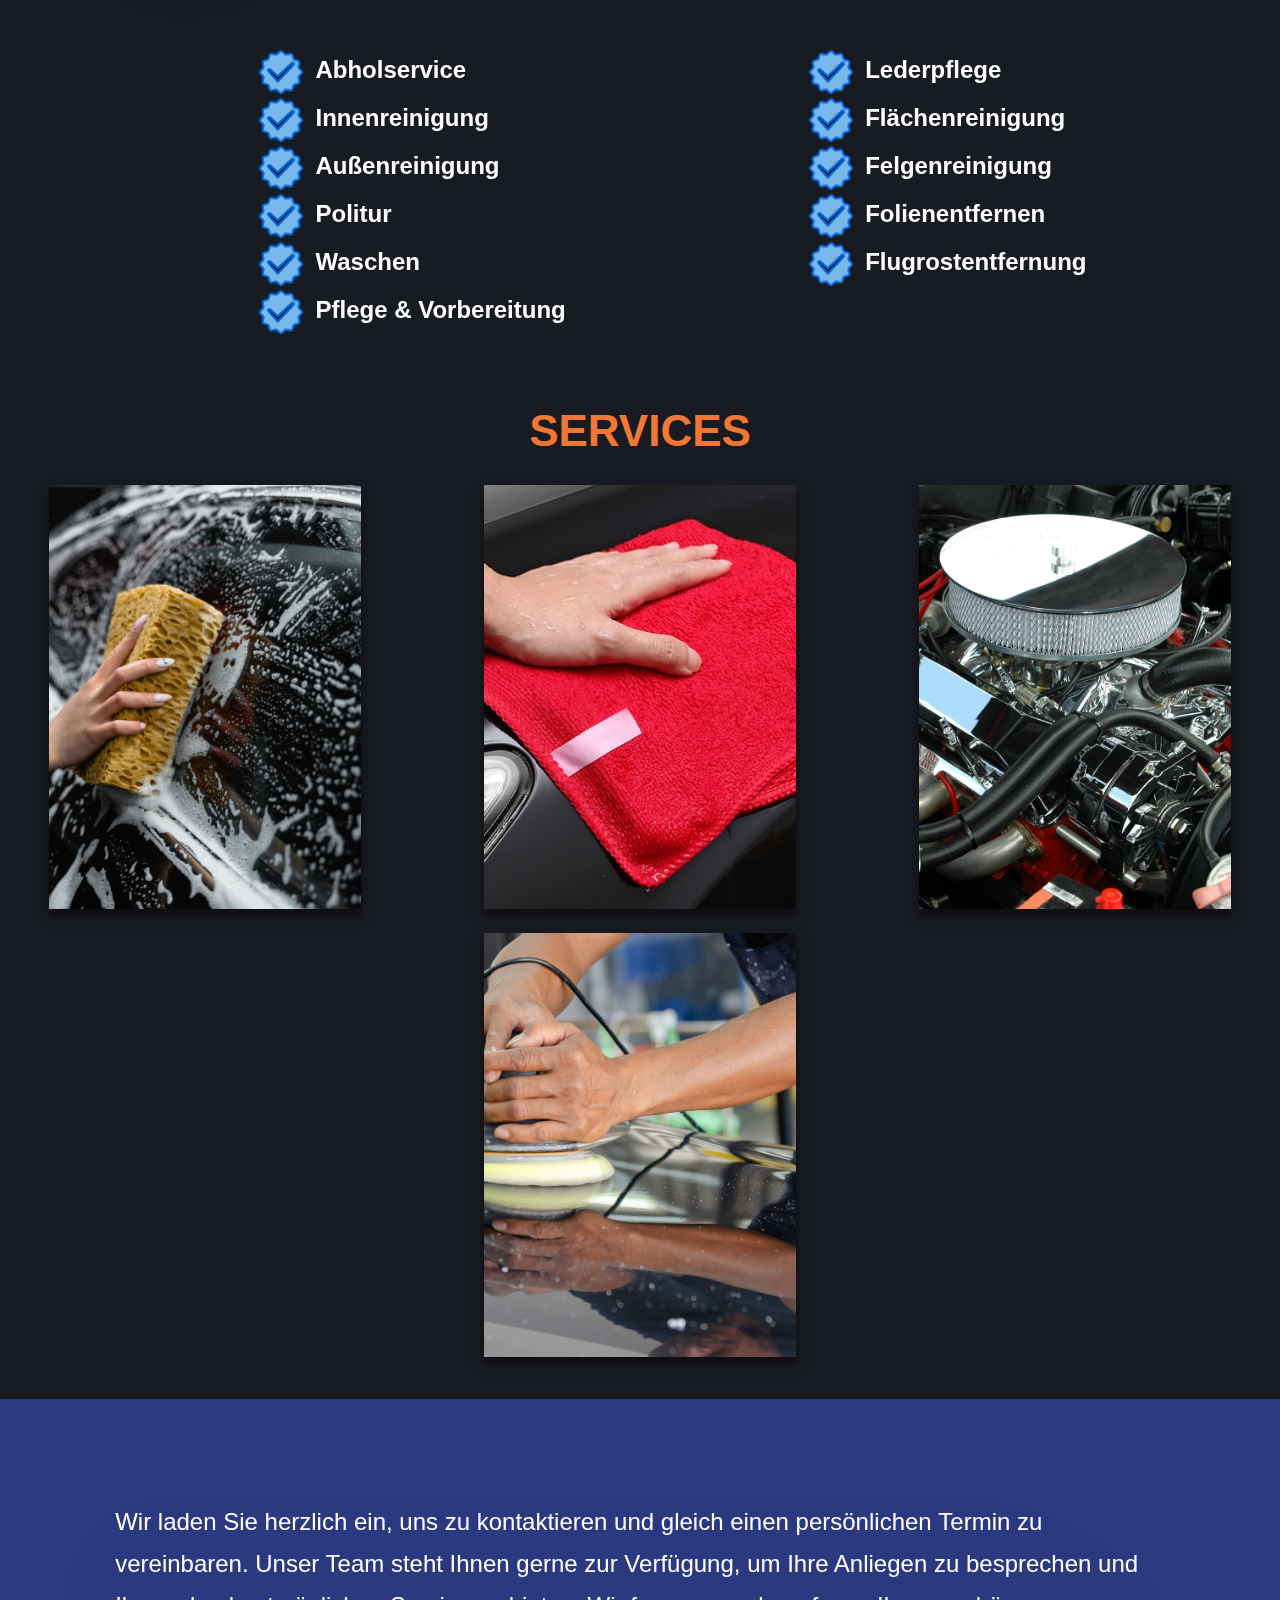
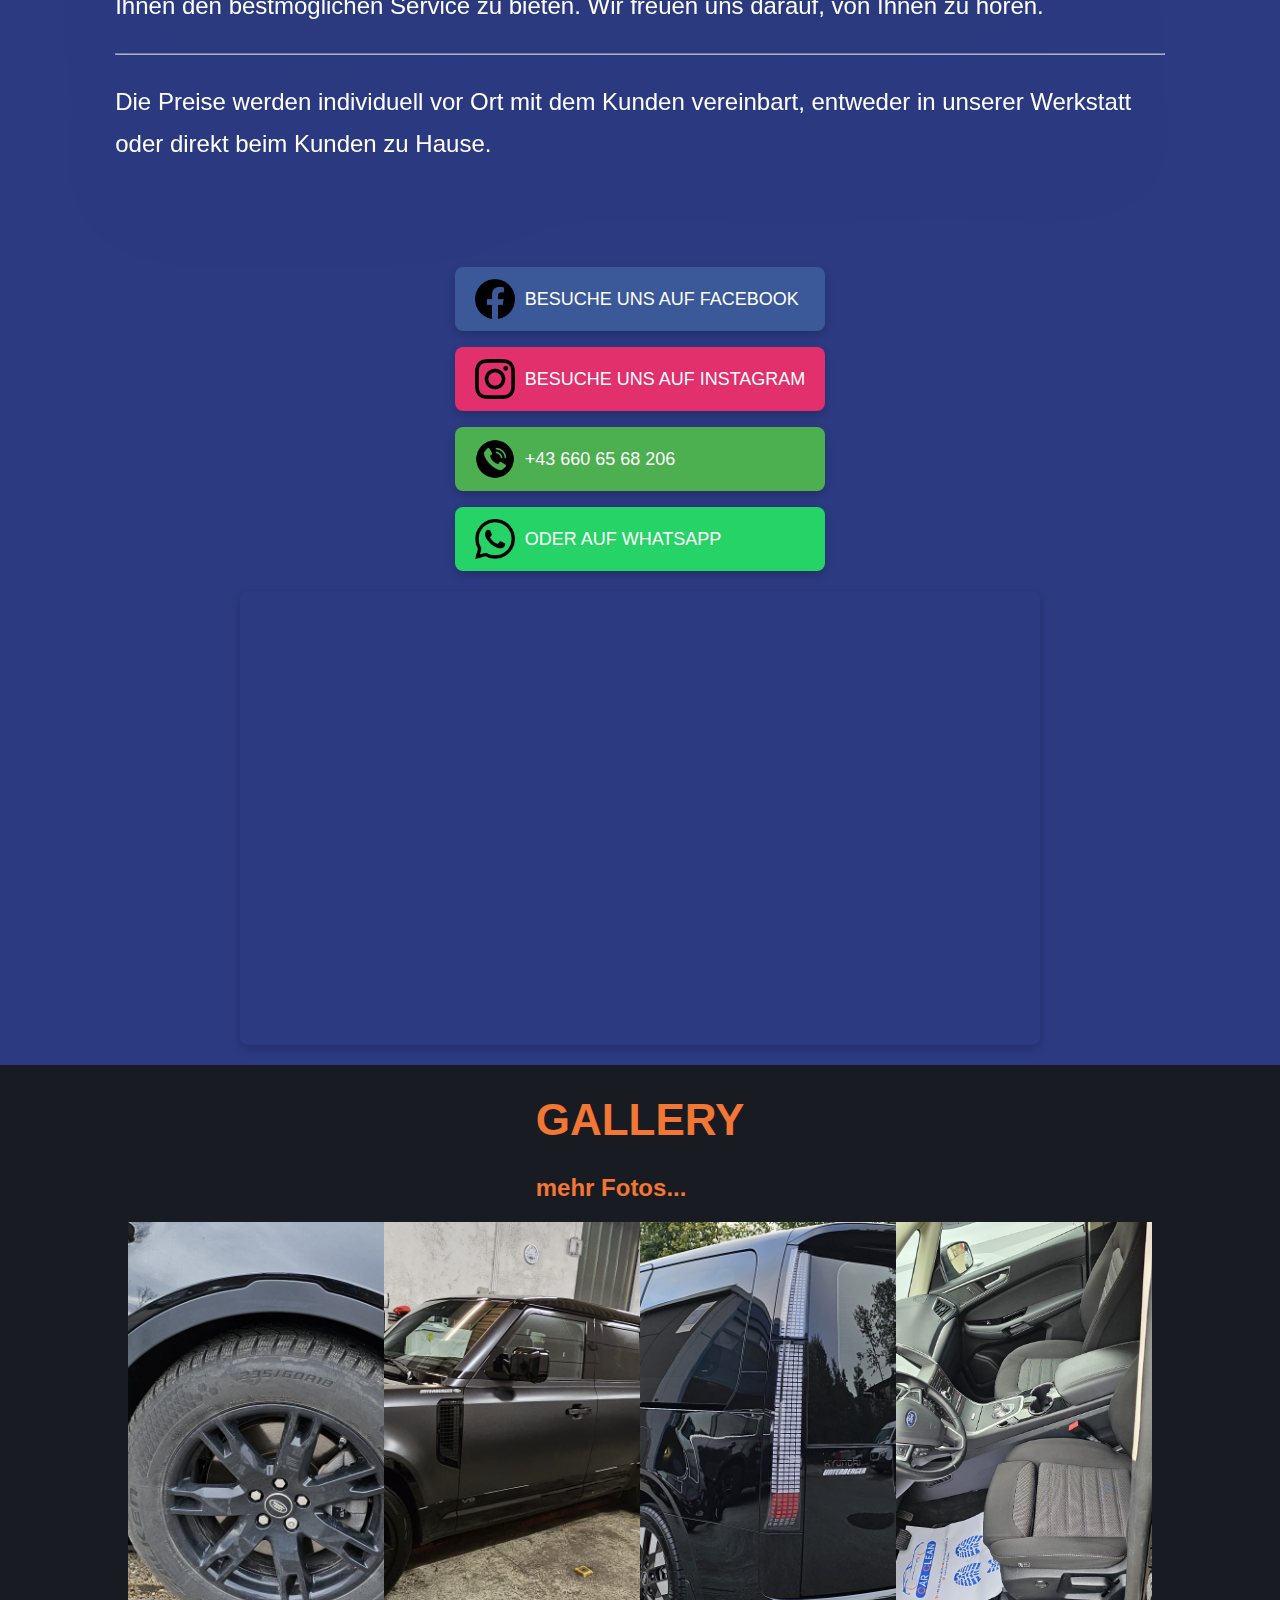
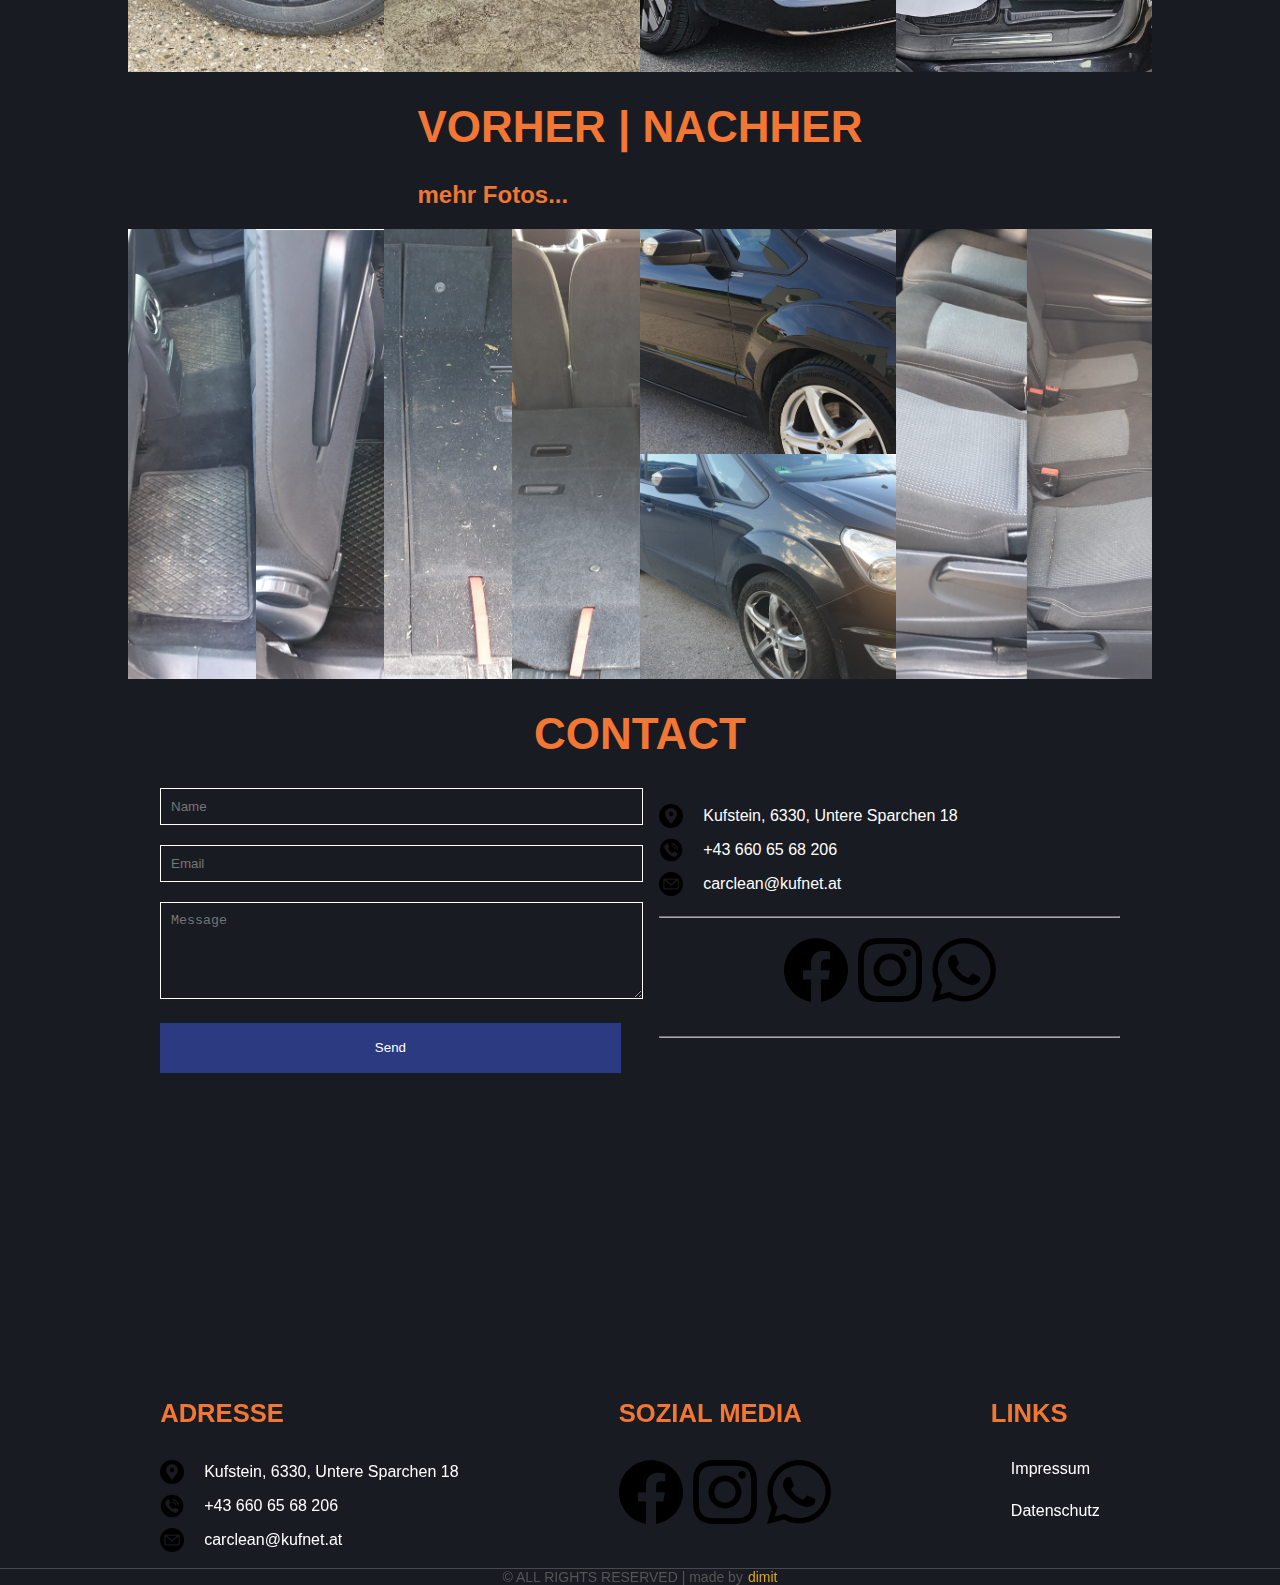
==== commit 08196e51: "google maps added" ====
--- a/index.html
+++ b/index.html
@@ -214,11 +214,21 @@
       </div>
       <div class="right-section">
         <div class="button-container">
-          <a href="https://www.facebook.com/carcleankufufkufstein/?mono_donottrack=false" target="_blank" rel="noopener" class="social-button facebook">
+          <a
+            href="https://www.facebook.com/carcleankufufkufstein/?mono_donottrack=false"
+            target="_blank"
+            rel="noopener"
+            class="social-button facebook"
+          >
             <img src="./img/facebook.png" alt="Facebook Logo" />
             <span>BESUCHE UNS AUF FACEBOOK</span>
           </a>
-          <a href="https://www.instagram.com/carclean.kufstein?utm_source=ig_web_button_share_sheet&igsh=ZDNlZDc0MzIxNw==" target="_blank" rel="noopener" class="social-button instagram">
+          <a
+            href="https://www.instagram.com/carclean.kufstein?utm_source=ig_web_button_share_sheet&igsh=ZDNlZDc0MzIxNw=="
+            target="_blank"
+            rel="noopener"
+            class="social-button instagram"
+          >
             <img src="./img/instagram.png" alt="Instagram-Logo" />
             <span>BESUCHE UNS AUF INSTAGRAM</span>
           </a>
@@ -226,13 +236,30 @@
             <img src="./img/telephone-call.png" alt="Telefon-Icon" />
             <span>+43 660 65 68 206</span>
           </a>
-          <a href="https://wa.me/436606568206" target="_blank" rel="noopener" class="social-button whatsapp">
+          <a
+            href="https://wa.me/436606568206"
+            target="_blank"
+            rel="noopener"
+            class="social-button whatsapp"
+          >
             <img src="./img/whatsapp.png" alt="WhatsApp-Logo" />
             <span>ODER AUF WHATSAPP</span>
           </a>
         </div>
       </div>
-      
+
+      <!-- Neues div für die Google Maps -->
+      <div class="map-container">
+        <iframe
+          src="https://www.google.com/maps/embed?pb=!1m18!1m12!1m3!1d3195.4365098606795!2d12.17757837557385!3d47.59892987987244!2m3!1f0!2f0!3f0!3m2!1i1024!2i768!4f13.1!3m3!1m2!1s0x477639a403366857%3A0xea387eaaea5da389!2sCar%20Clean!5e1!3m2!1sde!2sat!4v1727908236917!5m2!1sde!2sat"
+          width="600"
+          height="450"
+          style="border: 0"
+          allowfullscreen=""
+          loading="lazy"
+          referrerpolicy="no-referrer-when-downgrade"
+        ></iframe>
+      </div>
     </div>
 
     <div class="container_galerie">
--- a/style.css
+++ b/style.css
@@ -414,6 +414,21 @@
   margin-right: 10px; /* Abstand zwischen Icon und Text */
 }
 
+.map-container {
+  width: 100%; /* Volle Breite des Containers */
+  max-width: 800px; /* Maximalbreite der Karte */
+  margin: 20px auto; /* Zentriert den Container mit Abstand */
+  border-radius: 8px; /* Abgerundete Ecken für die Karte */
+  overflow: hidden; /* Verhindert Überlauf */
+  box-shadow: 0 4px 10px rgba(0, 0, 0, 0.2); /* Schatten für den 3D-Effekt */
+}
+
+iframe {
+  width: 100%; /* Volle Breite des Containers */
+  height: 450px; /* Höhe der Karte */
+  border: none; /* Entfernt den Rahmen */
+  border-radius: 8px; /* Abgerundete Ecken für das Iframe */
+}
 
 /* Optional: Stil für Links */
 a {
